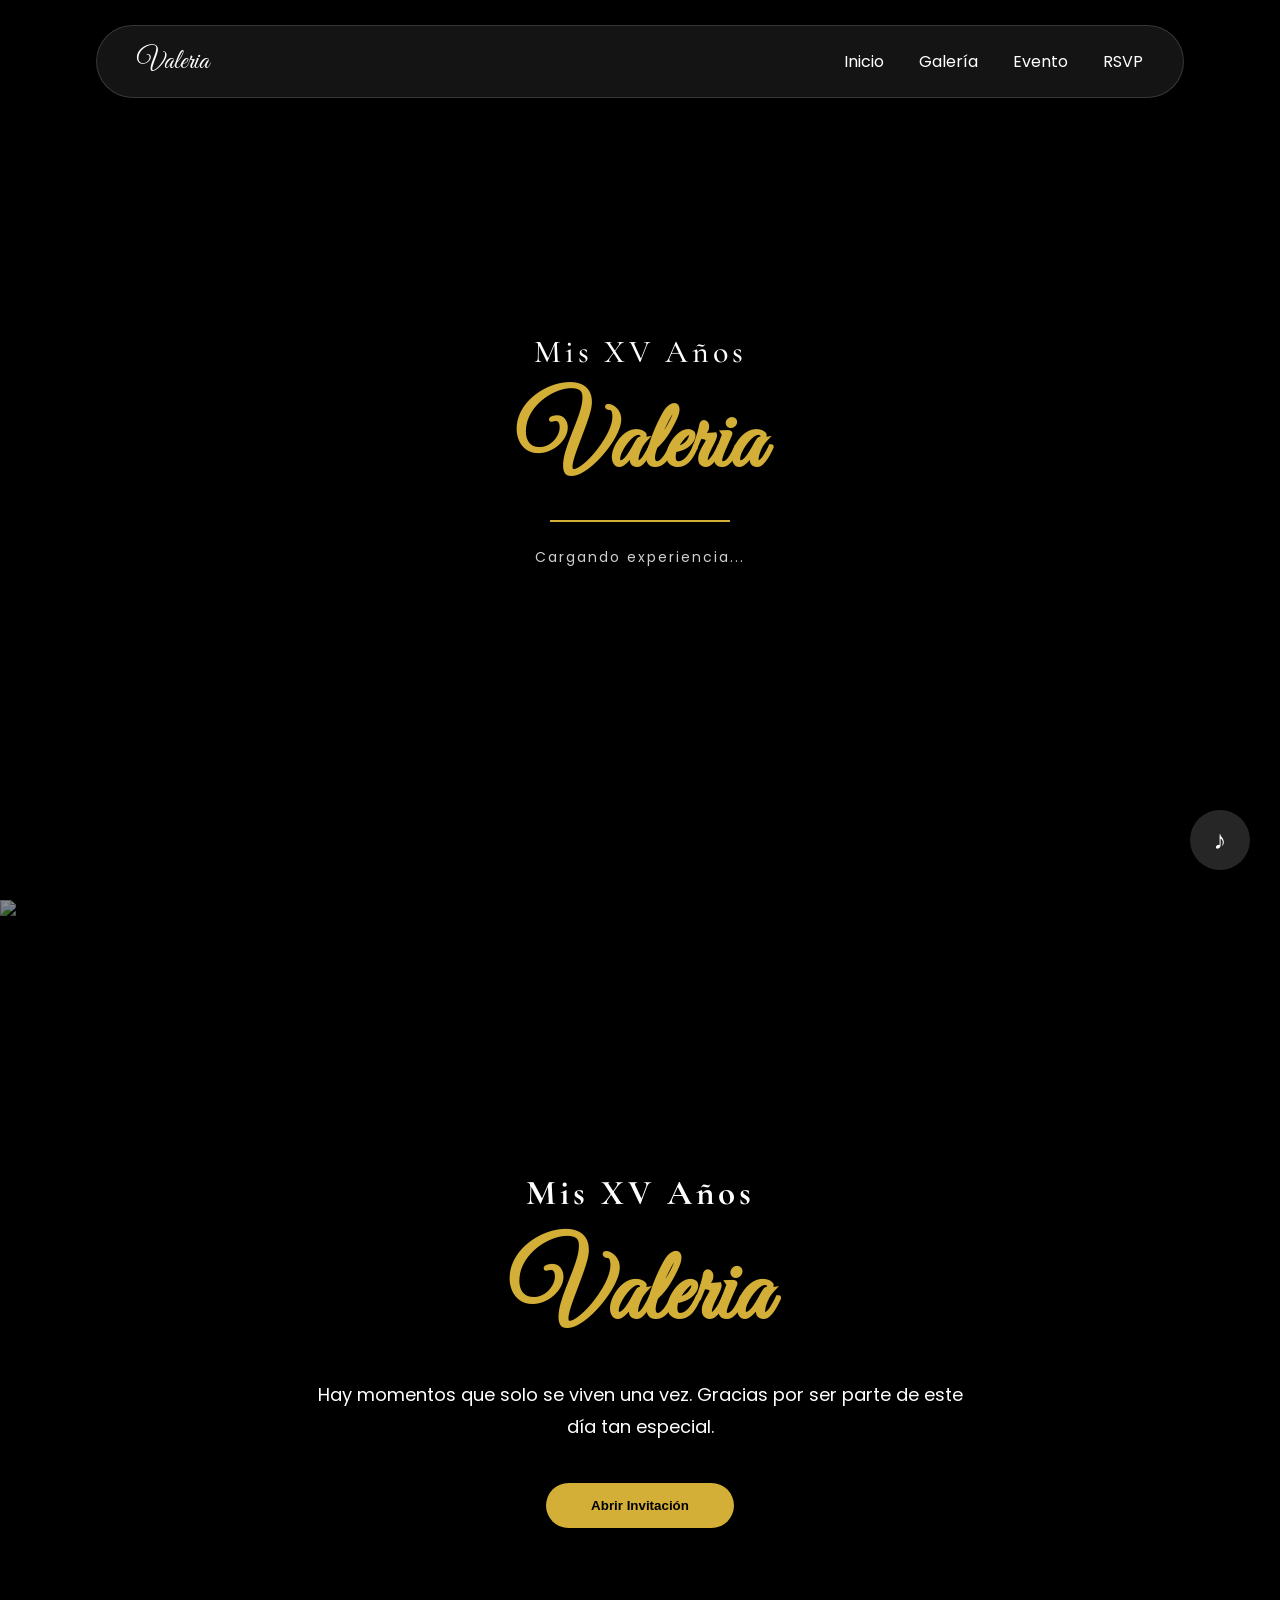
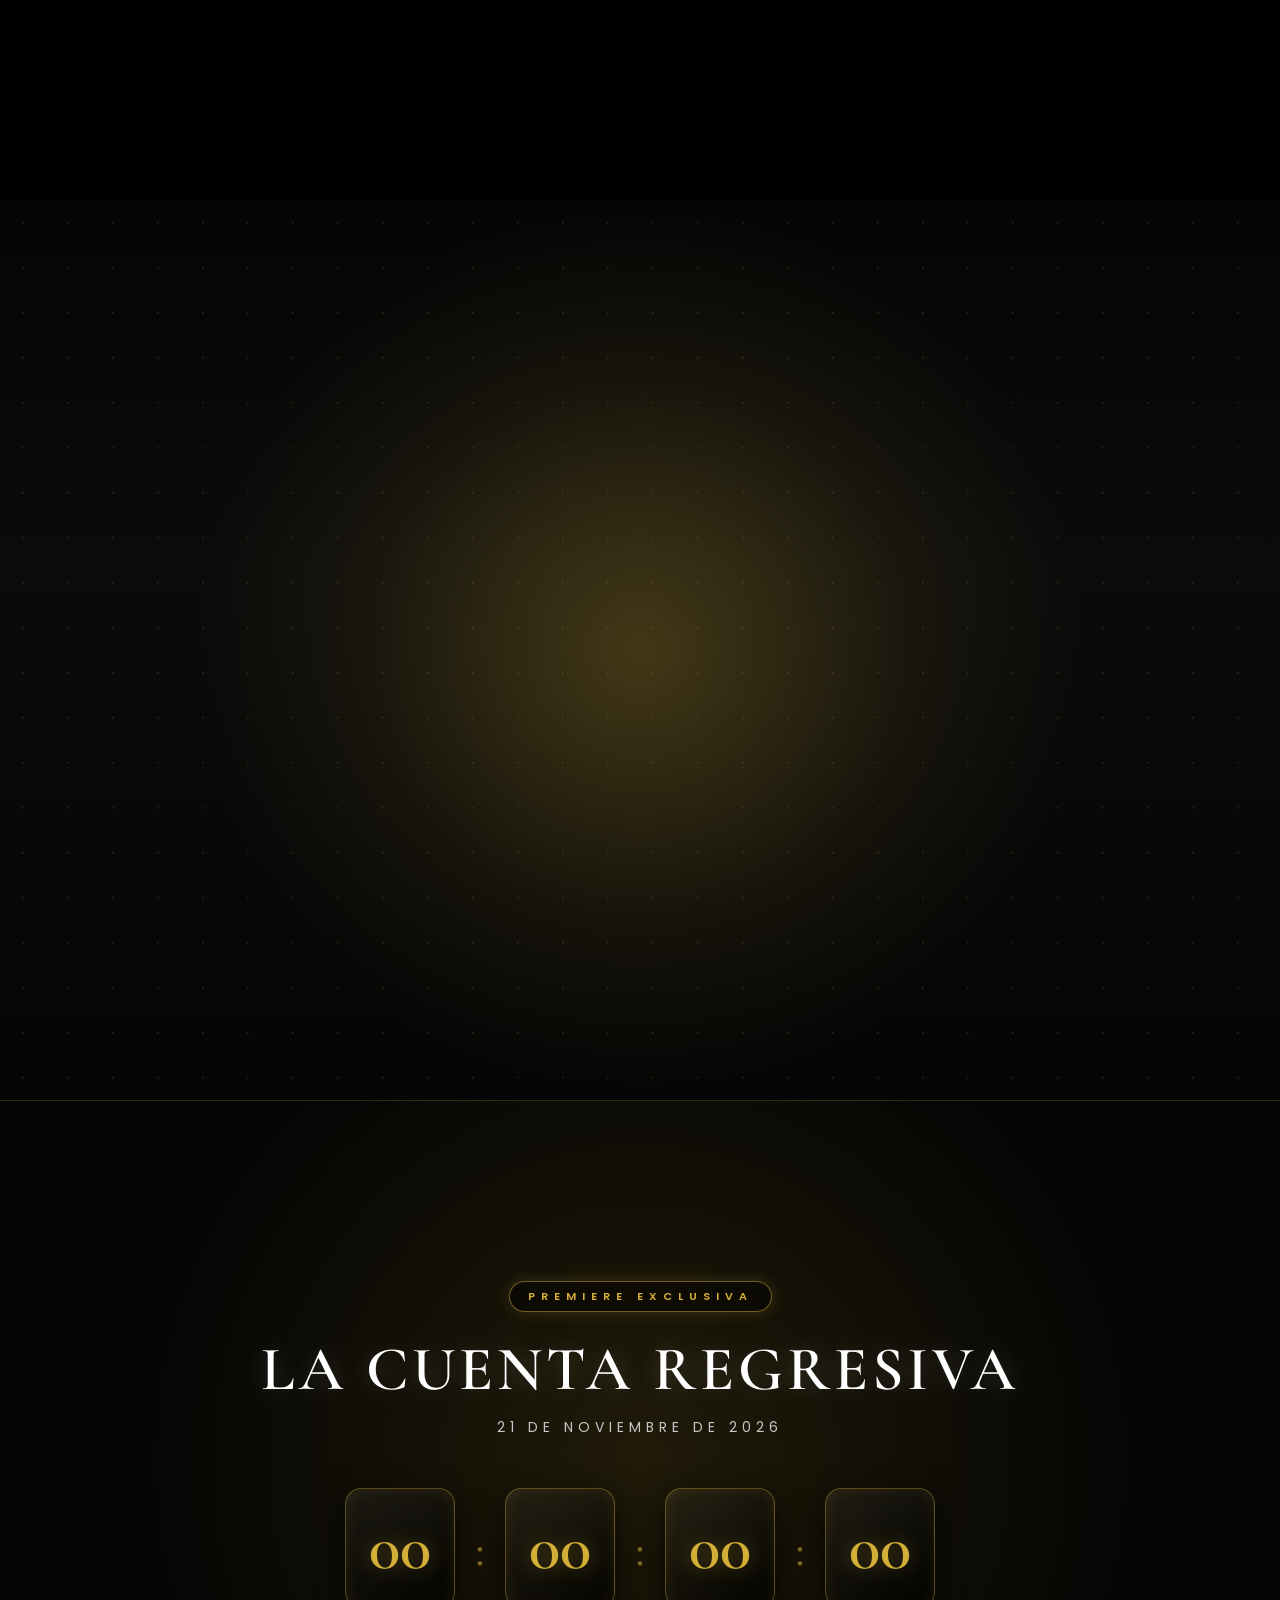
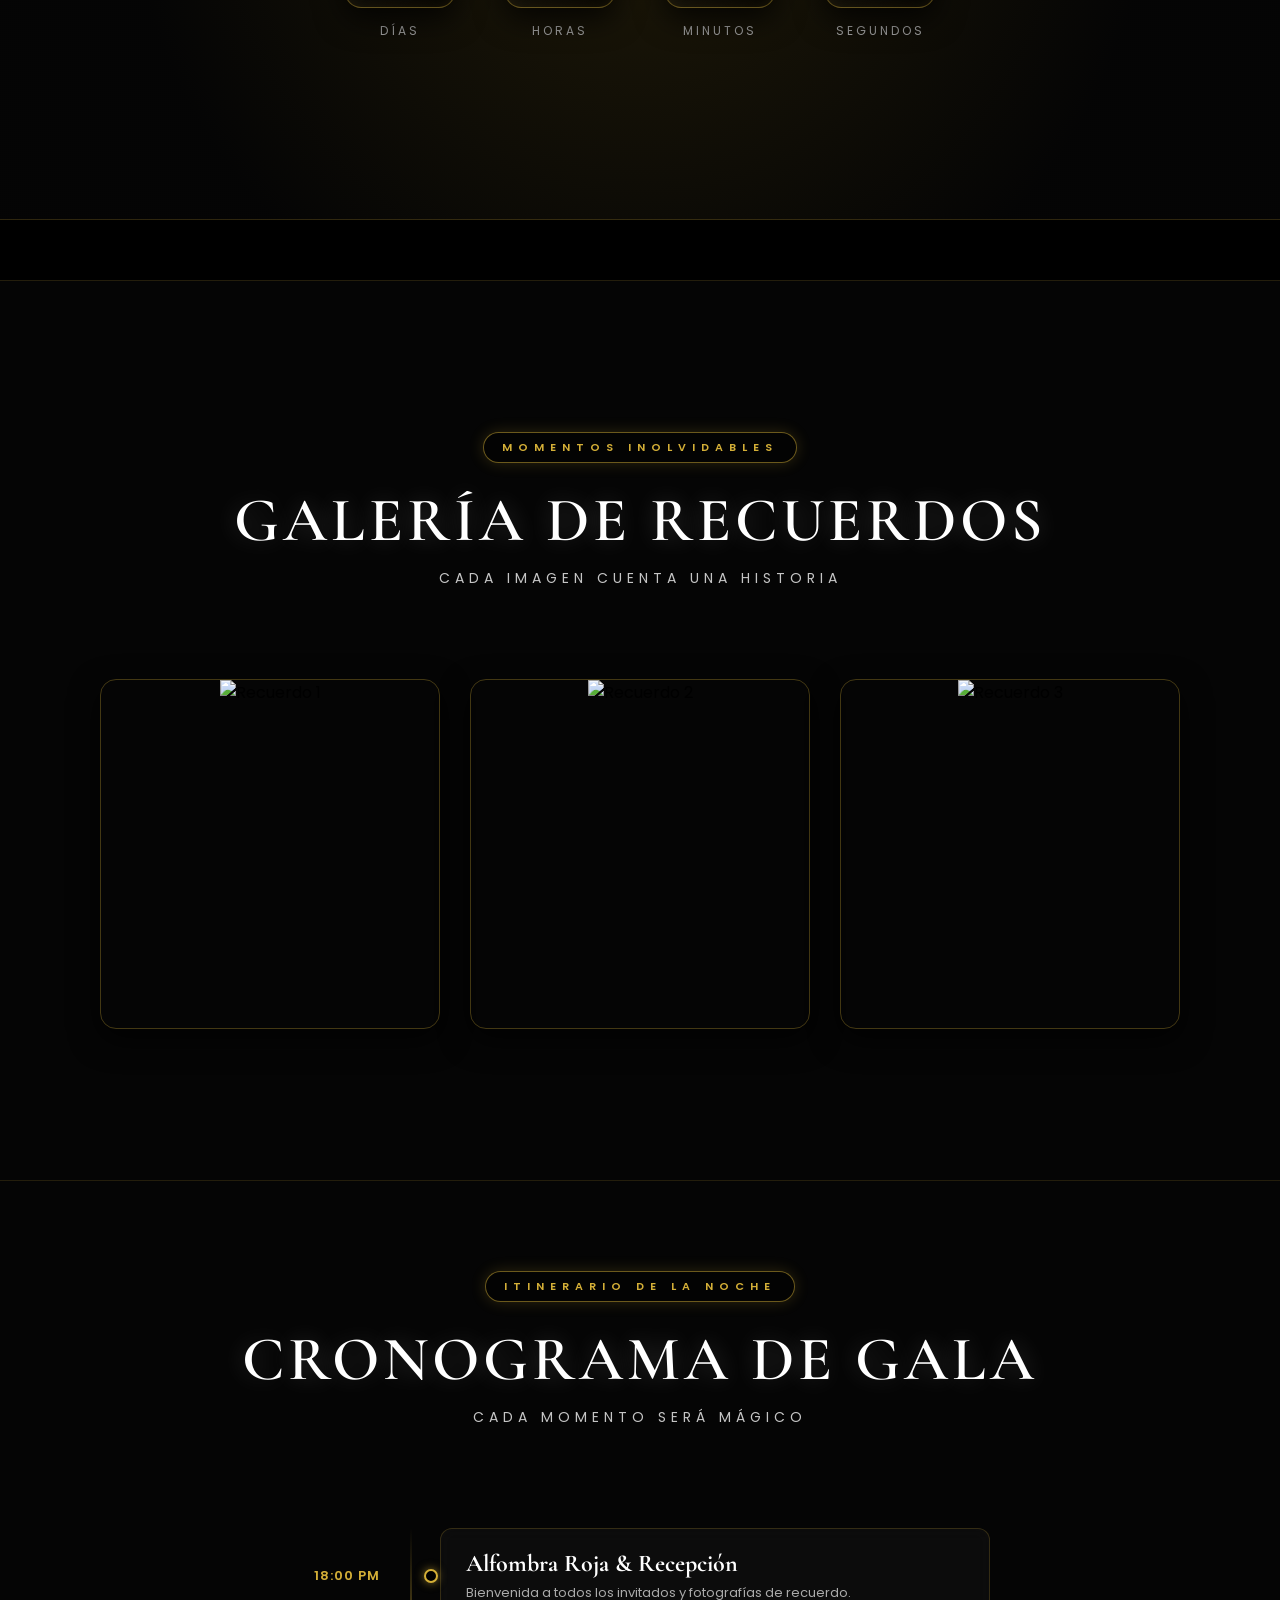
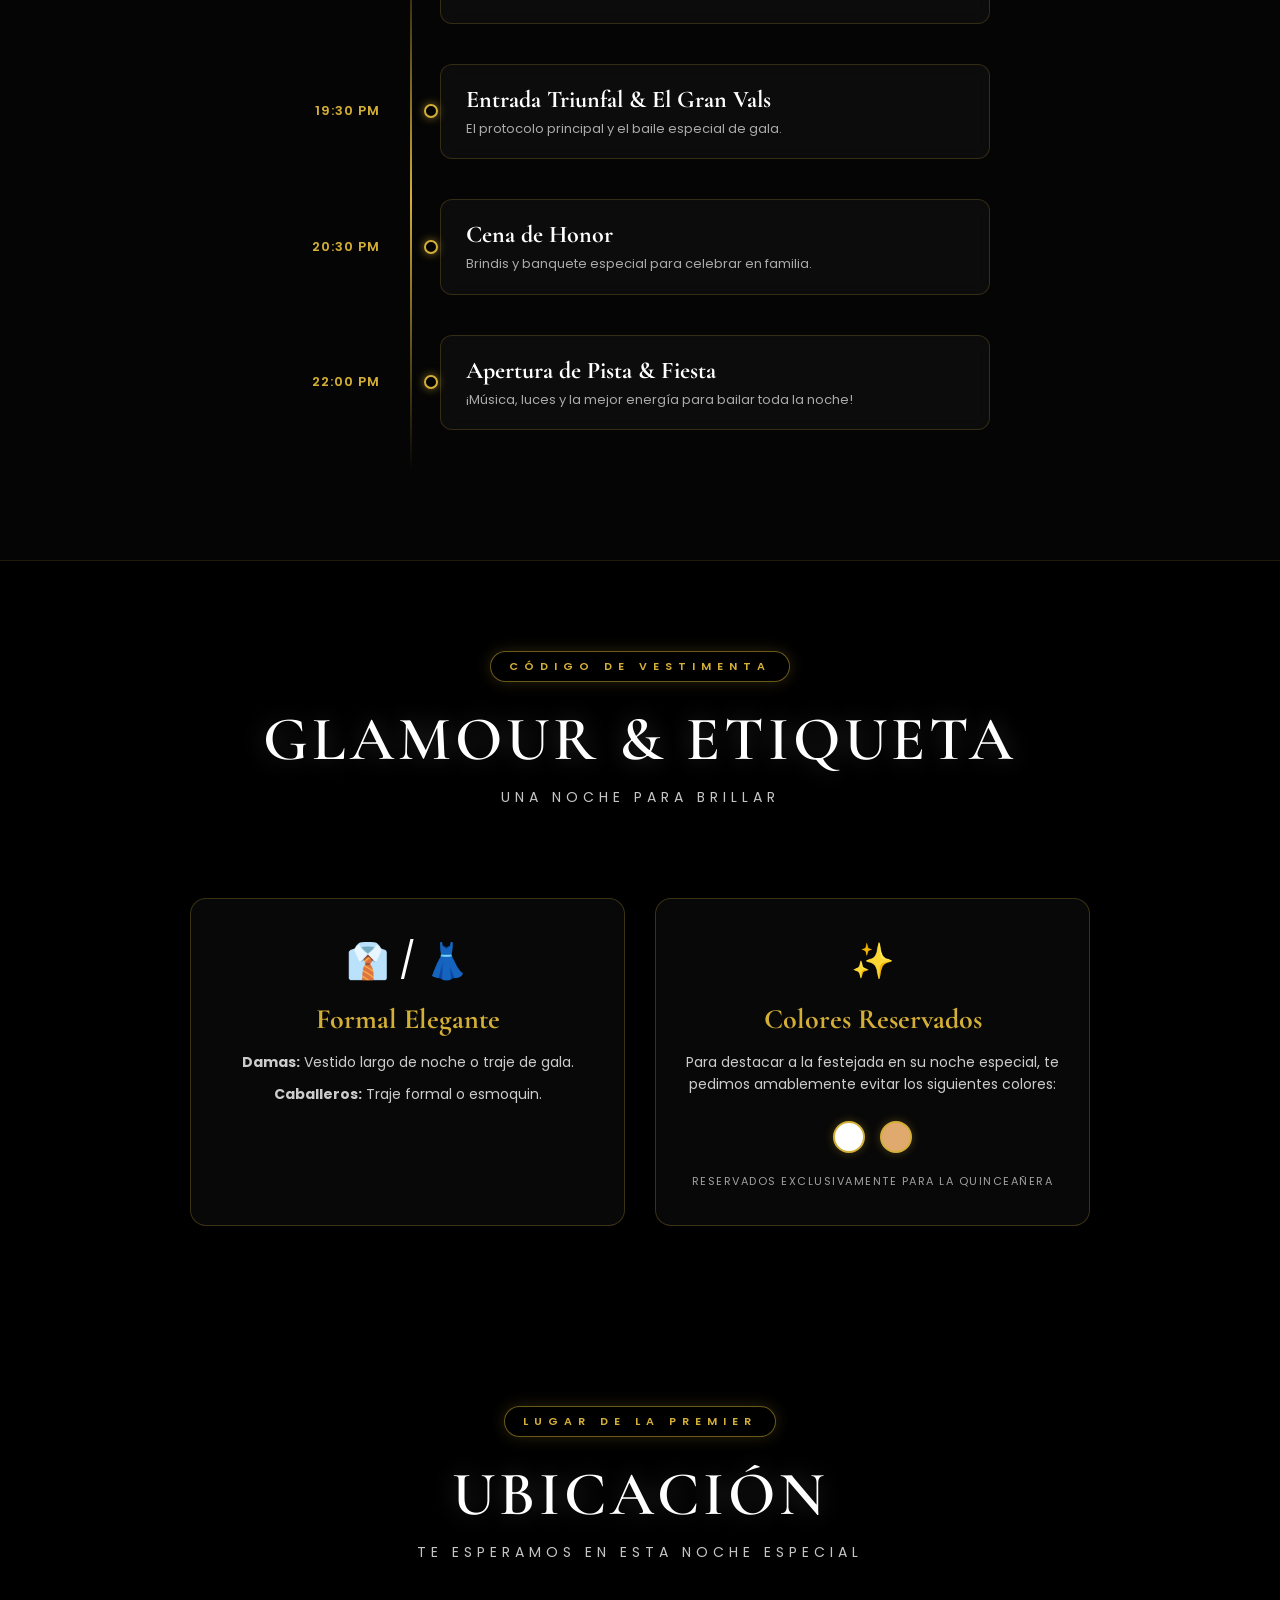
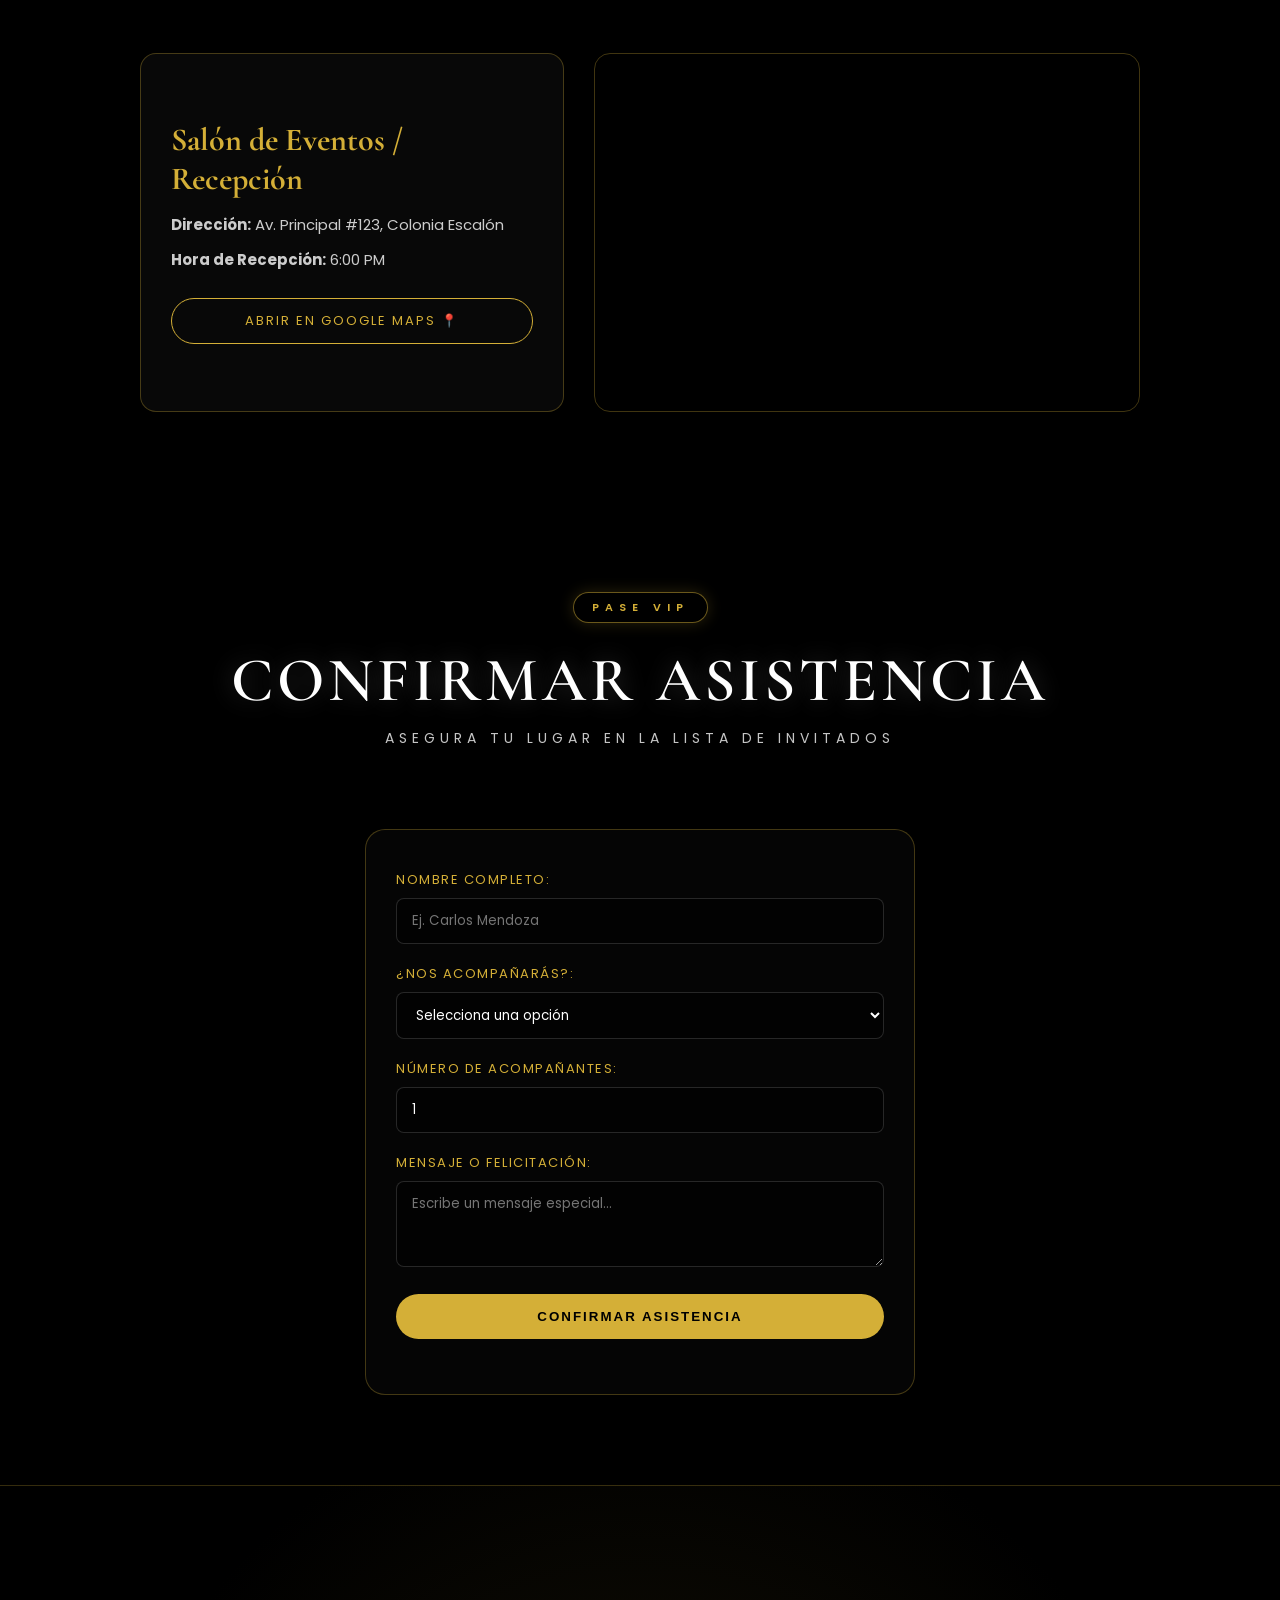
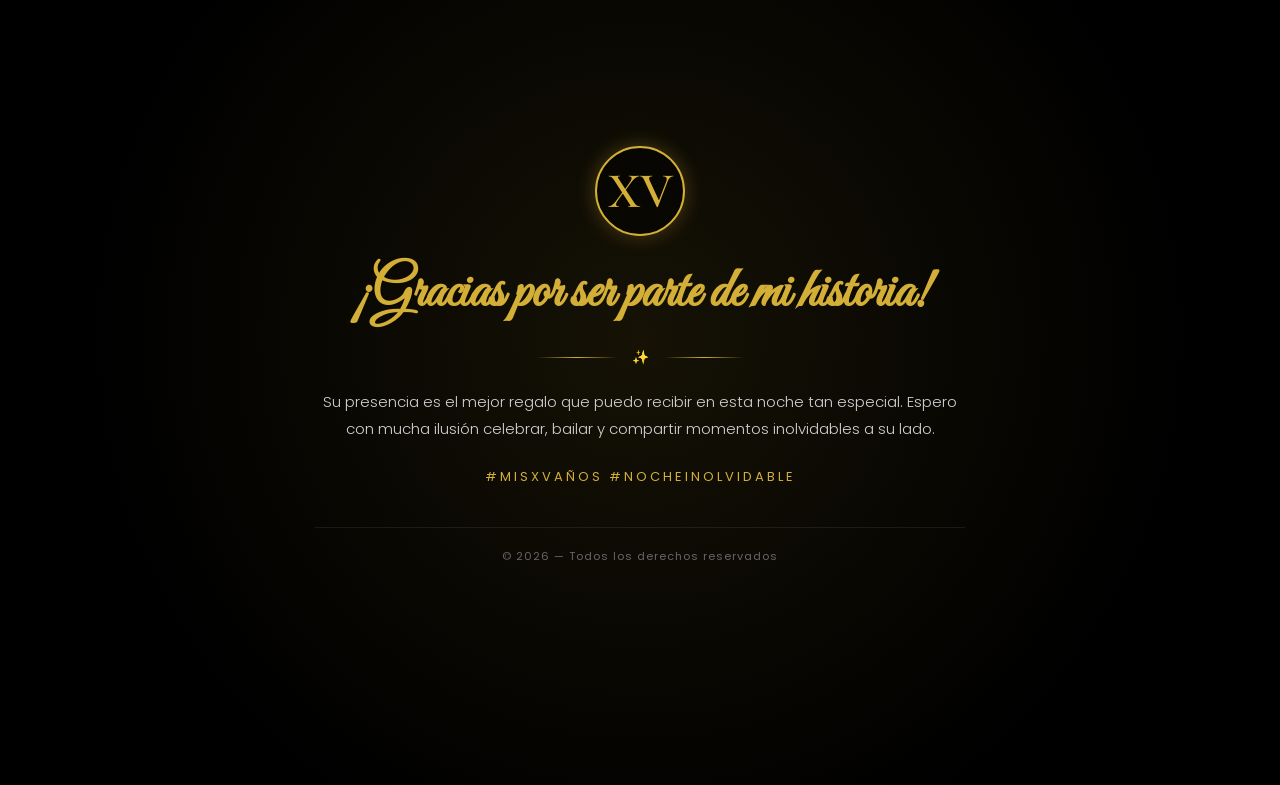
==== index.html @ 85c9f65e "Update index.html" ====
<!DOCTYPE html>
<html lang="es">

<head>
    <link href="https://fonts.googleapis.com/css2?family=Cormorant+Garamond:wght@400;600;700&family=Great+Vibes&family=Poppins:wght@300;400;500;600&display=swap" rel="stylesheet">
    <link rel="preconnect" href="https://fonts.googleapis.com">
<link rel="preconnect" href="https://fonts.gstatic.com" crossorigin>
<link href="https://fonts.googleapis.com/css2?family=Cormorant+Garamond:wght@500;600&family=Great+Vibes&family=Poppins:wght@300;400;600&display=swap" rel="stylesheet">
    <link href="https://unpkg.com/aos@2.3.4/dist/aos.css" rel="stylesheet">
    <meta charset="UTF-8">
    <meta name="viewport" content="width=device-width, initial-scale=1.0">

    <title>Invitación Digital</title>

    <!-- Hojas de Estilo (CSS en la raíz) -->
    <link rel="stylesheet" href="responsive.css">
    <link rel="stylesheet" href="style.css">
    <link rel="stylesheet" href="animations.css">

    <!-- Scripts JS (JS en la raíz) -->
    <script defer src="components.js"></script>
    <script defer src="apps.js"></script>
    <script defer src="countdown.js"></script>
</head>

<body>
<div id="loader"></div>

<div id="navbar"></div>

<div id="hero"></div>

<div id="welcome"></div>

<div id="countdown"></div>

<div id="story"></div>

<div id="gallery"></div>

<div id="timeline"></div>

<div id="dresscode"></div>

<div id="location"></div>

<div id="rsvp"></div>

<div id="footer"></div>
</body>

<script defer src="js/components.js"></script>
<script defer src="js/apps.js"></script>
<script defer src="js/countdown.js"></script>

<script src="https://unpkg.com/aos@2.3.4/dist/aos.js"></script>

<script>
    AOS.init({
        duration: 1200,
        once: true
    });
</script>
</html>
---- style.css ----
*{
    margin:0;
    padding:0;
    box-sizing:border-box;
}

html{
    scroll-behavior:smooth;
}

body{
    font-family:'Poppins', sans-serif;
    overflow-x:hidden;
    background:#000;
}

/* ====================================
            LOADER SCREEN
==================================== */
.loader-screen{
    width:100%;
    height:100vh;
    display:flex;
    justify-content:center;
    align-items:center;
    background:#000;
    color:white;
}

.loader-content{
    text-align:center;
}

.loader-content h3{
    font-family:'Cormorant Garamond', serif;
    font-size:32px;
    letter-spacing:4px;
    font-weight:500;
}

.loader-content h1{
    font-family:'Great Vibes', cursive;
    font-size:95px;
    color:#D4AF37;
    margin:15px 0;
}

.loader-content p{
    font-family:'Poppins', sans-serif;
    color:#cfcfcf;
    margin-top:25px;
    letter-spacing:2px;
    font-size:14px;
}

.loader-line{
    width:180px;
    height:2px;
    background:#D4AF37;
    margin:auto;
    animation:grow 2s infinite;
}

/* ====================================
            HERO SECTION
==================================== */
.hero{
    position:relative;
    width:100%;
    height:100vh;
    display:flex;
    justify-content:center;
    align-items:center;
    overflow:hidden;
}

.hero-image{
    position:absolute;
    width:100%;
    height:100%;
    object-fit:cover;
}

.hero-overlay{
    position:absolute;
    width:100%;
    height:100%;
    background:rgba(0,0,0,.45);
    z-index:1;
}

.hero-content{
    position:relative;
    z-index:2;
    text-align:center;
    color:white;
    max-width:700px;
    padding:20px;
}

.hero-content h3{
    font-family:'Cormorant Garamond', serif;
    font-size:35px;
    letter-spacing:4px;
}

.hero-content h1{
    font-family:'Great Vibes', cursive;
    font-size:100px;
    color:#D4AF37;
    margin:20px 0;
}

.hero-content p{
    font-family:'Poppins', sans-serif;
    font-size:18px;
    line-height:1.8;
}

.hero-content button{
    margin-top:40px;
    padding:15px 45px;
    border:none;
    border-radius:50px;
    background:#D4AF37;
    color:black;
    font-weight:600;
    cursor:pointer;
    transition:.3s;
}

.hero-content button:hover{
    transform:translateY(-5px);
}

/* ====================================
            NAVBAR
==================================== */
.navbar{
    position:fixed;
    top:25px;
    left:50%;
    transform:translateX(-50%);
    width:85%;
    padding:18px 40px;
    display:flex;
    justify-content:space-between;
    align-items:center;
    border-radius:60px;
    backdrop-filter:blur(18px);
    background:rgba(255,255,255,.08);
    border:1px solid rgba(255,255,255,.15);
    z-index:999;
}

.logo{
    color:white;
    font-size:28px;
    font-family:'Great Vibes', cursive;
}

.navbar ul{
    display:flex;
    gap:35px;
    list-style:none;
}

.navbar a{
    color:white;
    text-decoration:none;
    font-family:'Poppins';
    transition:.3s;
}

.navbar a:hover{
    color:#D4AF37;
}

/* ====================================
            CINEMATIC STORY
==================================== */
.story-scene{
    position:relative;
    height:100vh;
    overflow:hidden;
    display:flex;
    justify-content:center;
    align-items:center;
    background:
        radial-gradient(circle at center, rgba(212,175,55,.12), transparent 35%),
        linear-gradient(180deg, #050505 0%, #0b0b0b 40%, #050505 100%);
}

.story-scene::before{
    content:"";
    position:absolute;
    width:900px;
    height:900px;
    border-radius:50%;
    background:radial-gradient(circle, rgba(212,175,55,.18), transparent 70%);
    animation:lightMove 8s ease-in-out infinite;
}

.story-scene::after{
    content:"";
    position:absolute;
    inset:0;
    background-image: radial-gradient(#d4af37 1px,transparent 1px);
    background-size:45px 45px;
    opacity:.15;
    animation:particles 35s linear infinite;
}

.story-container{
    position:relative;
    z-index:5;
    text-align:center;
    width:90%;
}

.story-line{
    position:absolute;
    width:100%;
    left:50%;
    top:50%;
    transform:translate(-50%,-50%) scale(.8);
    opacity:0;
    color:white;
    font-family:'Cormorant Garamond',serif;
    font-size:72px;
    font-weight:600;
    letter-spacing:2px;
    text-shadow: 0 0 20px rgba(212,175,55,.3), 0 0 60px rgba(212,175,55,.2);
    transition:1.4s;
}

.story-line.active{
    opacity:1;
    transform:translate(-50%,-50%) scale(1);
}

.story-line.hide{
    opacity:0;
    transform:translate(-50%,-80%) scale(1.15);
}

/* ====================================
      CINEMATIC COUNTDOWN SECTION
==================================== */
.countdown-cinematic {
    position: relative;
    min-height: 80vh;
    display: flex;
    flex-direction: column;
    justify-content: center;
    align-items: center;
    background: radial-gradient(circle at center, rgba(212, 175, 55, 0.15) 0%, rgba(5, 5, 5, 0.95) 70%), #000;
    padding: 80px 20px;
    text-align: center;
    overflow: hidden;
    border-top: 1px solid rgba(212, 175, 55, 0.2);
    border-bottom: 1px solid rgba(212, 175, 55, 0.2);
}

.cinematic-badge {
    font-family: 'Poppins', sans-serif;
    font-size: 11px;
    font-weight: 600;
    letter-spacing: 6px;
    text-transform: uppercase;
    color: #D4AF37;
    border: 1px solid rgba(212, 175, 55, 0.5);
    padding: 6px 18px;
    border-radius: 50px;
    margin-bottom: 20px;
    background: rgba(0, 0, 0, 0.4);
    box-shadow: 0 0 15px rgba(212, 175, 55, 0.2);
}

.cinematic-title {
    font-family: 'Cormorant Garamond', serif;
    font-size: 62px;
    font-weight: 600;
    letter-spacing: 4px;
    color: #ffffff;
    text-transform: uppercase;
    margin: 0;
    text-shadow: 0 0 25px rgba(255, 255, 255, 0.2);
}

.cinematic-subtitle {
    font-family: 'Poppins', sans-serif;
    font-size: 14px;
    letter-spacing: 5px;
    color: #c5c5c5;
    margin-top: 10px;
    margin-bottom: 50px;
    text-transform: uppercase;
}

.timer-cinematic {
    display: flex;
    align-items: center;
    justify-content: center;
    gap: 20px;
    flex-wrap: wrap;
}

.time-block {
    display: flex;
    flex-direction: column;
    align-items: center;
}

.number-wrapper {
    background: linear-gradient(145deg, rgba(255, 255, 255, 0.05), rgba(0, 0, 0, 0.8));
    border: 1px solid rgba(212, 175, 55, 0.4);
    border-radius: 16px;
    width: 110px;
    height: 120px;
    display: flex;
    justify-content: center;
    align-items: center;
    box-shadow: 0 10px 30px rgba(0, 0, 0, 0.8), inset 0 0 15px rgba(212, 175, 55, 0.1);
    backdrop-filter: blur(10px);
    transition: transform 0.4s ease, border-color 0.4s ease;
}

.number-wrapper:hover {
    transform: translateY(-8px) scale(1.03);
    border-color: #D4AF37;
    box-shadow: 0 15px 35px rgba(212, 175, 55, 0.25);
}

.number-wrapper span {
    font-family: 'Cormorant Garamond', serif;
    font-size: 65px;
    font-weight: 600;
    color: #D4AF37;
    text-shadow: 0 0 20px rgba(212, 175, 55, 0.4);
}

.label {
    font-family: 'Poppins', sans-serif;
    font-size: 12px;
    letter-spacing: 3px;
    text-transform: uppercase;
    color: #a0a0a0;
    margin-top: 14px;
}

.time-separator {
    font-family: 'Cormorant Garamond', serif;
    font-size: 50px;
    color: #D4AF37;
    margin-bottom: 30px;
    opacity: 0.6;
}

/* ====================================
            GALERÍA Y OTROS
==================================== */
.gallery, .timeline, .dresscode, .location, .rsvp, footer{
    display:flex;
    justify-content:center;
    align-items:center;
    flex-direction:column;
    min-height:100vh;
    padding:80px;
    text-align:center;
}

.gallery .photos{
    display:grid;
    grid-template-columns:repeat(2,250px);
    gap:20px;
    margin-top:40px;
}

.photos img{
    width:250px;
    height:250px;
    object-fit:cover;
    border-radius:20px;
    transition:.4s;
    cursor:pointer;
}

.photos img:hover{
    transform:scale(1.08);
}

.music-btn{
    position:fixed;
    right:30px;
    bottom:30px;
    width:60px;
    height:60px;
    border:none;
    border-radius:50%;
    background:rgba(255,255,255,.15);
    backdrop-filter:blur(12px);
    color:white;
    font-size:26px;
    cursor:pointer;
    z-index:9999;
    transition:.3s;
}

.music-btn:hover{
    transform:scale(1.1);
    background:#D4AF37;
    color:#000;
}

footer{
    background:#111;
    color:white;
    font-size:20px;
}

/* Responsivo */
@media (max-width: 768px) {
    .cinematic-title { font-size: 40px; }
    .timer-cinematic { gap: 10px; }
    .number-wrapper { width: 75px; height: 85px; }
    .number-wrapper span { font-size: 42px; }
    .time-separator { display: none; }
    .label { font-size: 10px; letter-spacing: 1.5px; }
}
/*====================================
      CINEMATIC GALLERY SECTION
====================================*/

.gallery-cinematic {
    position: relative;
    min-height: 100vh;
    display: flex;
    flex-direction: column;
    justify-content: center;
    align-items: center;
    background: #050505;
    padding: 100px 20px;
    text-align: center;
    border-top: 1px solid rgba(212, 175, 55, 0.15);
}

.gallery-grid {
    display: grid;
    grid-template-columns: repeat(auto-fit, minmax(260px, 1fr));
    gap: 30px;
    max-width: 1100px;
    width: 100%;
    margin-top: 40px;
    padding: 0 10px;
}

.gallery-card {
    position: relative;
    border-radius: 16px;
    overflow: hidden;
    height: 350px;
    border: 1px solid rgba(212, 175, 55, 0.3);
    box-shadow: 0 10px 30px rgba(0, 0, 0, 0.8);
    cursor: pointer;
    transition: transform 0.4s cubic-bezier(0.165, 0.84, 0.44, 1), border-color 0.4s ease, box-shadow 0.4s ease;
}

.gallery-card img {
    width: 100%;
    height: 100%;
    object-fit: cover;
    transition: transform 0.6s ease;
}

/* Oscurecimiento con texto elegante al pasar el mouse */
.gallery-overlay {
    position: absolute;
    inset: 0;
    background: linear-gradient(180deg, rgba(0,0,0,0.1) 0%, rgba(0,0,0,0.85) 100%);
    display: flex;
    justify-content: center;
    align-items: flex-end;
    padding-bottom: 25px;
    opacity: 0;
    transition: opacity 0.4s ease;
}

.gallery-overlay span {
    font-family: 'Poppins', sans-serif;
    font-size: 12px;
    letter-spacing: 3px;
    text-transform: uppercase;
    color: #D4AF37;
    border: 1px solid #D4AF37;
    padding: 8px 18px;
    border-radius: 30px;
    background: rgba(0, 0, 0, 0.6);
    backdrop-filter: blur(5px);
}

/* Efectos HOVER */
.gallery-card:hover {
    transform: translateY(-10px);
    border-color: #D4AF37;
    box-shadow: 0 15px 35px rgba(212, 175, 55, 0.25);
}

.gallery-card:hover img {
    transform: scale(1.1);
}

.gallery-card:hover .gallery-overlay {
    opacity: 1;
}

/* Modal Lightbox (Ver en pantalla completa) */
.lightbox {
    display: none;
    position: fixed;
    z-index: 10000;
    inset: 0;
    background: rgba(0, 0, 0, 0.92);
    backdrop-filter: blur(15px);
    justify-content: center;
    align-items: center;
}

.lightbox-content {
    max-width: 90%;
    max-height: 85vh;
    border-radius: 12px;
    border: 1px solid rgba(212, 175, 55, 0.5);
    box-shadow: 0 0 30px rgba(212, 175, 55, 0.3);
    animation: fadeIn 0.4s ease;
}

.lightbox-close {
    position: absolute;
    top: 25px;
    right: 35px;
    color: #D4AF37;
    font-size: 45px;
    font-weight: bold;
    cursor: pointer;
    transition: transform 0.3s ease;
}

.lightbox-close:hover {
    transform: scale(1.2);
}

/* Adaptación para pantallas de celular */
@media (max-width: 600px) {
    .gallery-grid {
        grid-template-columns: repeat(2, 1fr);
        gap: 15px;
    }
    .gallery-card {
        height: 220px;
    }
    .gallery-overlay span {
        font-size: 9px;
        letter-spacing: 1.5px;
        padding: 5px 10px;
    }
}
/*====================================
    LOCATION & RSVP CINEMATIC STYLES
====================================*/

.location-cinematic, .rsvp-cinematic {
    padding: 90px 20px;
    background: #000;
    color: white;
    text-align: center;
    display: flex;
    flex-direction: column;
    align-items: center;
}

.location-container {
    display: flex;
    gap: 30px;
    max-width: 1000px;
    width: 100%;
    margin-top: 40px;
    flex-wrap: wrap;
}

.location-info {
    flex: 1;
    min-width: 280px;
    background: rgba(255, 255, 255, 0.03);
    border: 1px solid rgba(212, 175, 55, 0.3);
    border-radius: 16px;
    padding: 30px;
    display: flex;
    flex-direction: column;
    justify-content: center;
    text-align: left;
}

.location-info h3 {
    font-family: 'Cormorant Garamond', serif;
    font-size: 32px;
    color: #D4AF37;
    margin-bottom: 15px;
}

.location-info p {
    font-size: 15px;
    margin-bottom: 12px;
    color: #ccc;
}

.map-btn {
    display: inline-block;
    margin-top: 15px;
    padding: 12px 24px;
    background: transparent;
    border: 1px solid #D4AF37;
    color: #D4AF37;
    text-decoration: none;
    border-radius: 30px;
    font-size: 13px;
    letter-spacing: 2px;
    text-transform: uppercase;
    text-align: center;
    transition: 0.3s;
}

.map-btn:hover {
    background: #D4AF37;
    color: #000;
}

.map-wrapper {
    flex: 1.5;
    min-width: 280px;
    border-radius: 16px;
    border: 1px solid rgba(212, 175, 55, 0.3);
    overflow: hidden;
}

/* Formulario RSVP */
.rsvp-form {
    max-width: 550px;
    width: 100%;
    background: rgba(255, 255, 255, 0.02);
    border: 1px solid rgba(212, 175, 55, 0.3);
    padding: 40px 30px;
    border-radius: 20px;
    margin-top: 30px;
    text-align: left;
    backdrop-filter: blur(10px);
}

.input-group {
    margin-bottom: 20px;
}

.input-group label {
    display: block;
    font-size: 13px;
    letter-spacing: 1.5px;
    text-transform: uppercase;
    color: #D4AF37;
    margin-bottom: 8px;
}

.input-group input, .input-group select, .input-group textarea {
    width: 100%;
    padding: 12px 15px;
    background: rgba(0, 0, 0, 0.6);
    border: 1px solid rgba(255, 255, 255, 0.15);
    border-radius: 8px;
    color: white;
    font-family: 'Poppins', sans-serif;
    outline: none;
    transition: 0.3s;
}

.input-group input:focus, .input-group select:focus, .input-group textarea:focus {
    border-color: #D4AF37;
}

.rsvp-btn {
    width: 100%;
    padding: 15px;
    background: #D4AF37;
    color: black;
    border: none;
    border-radius: 30px;
    font-weight: 600;
    letter-spacing: 2px;
    text-transform: uppercase;
    cursor: pointer;
    transition: 0.3s;
}

.rsvp-btn:hover {
    transform: translateY(-3px);
    box-shadow: 0 5px 20px rgba(212, 175, 55, 0.4);
}

.rsvp-status {
    margin-top: 15px;
    text-align: center;
    font-size: 14px;
}
/*====================================
      CINEMATIC FOOTER SECTION
====================================*/

.footer-cinematic {
    position: relative;
    background: radial-gradient(circle at center, rgba(212, 175, 55, 0.1) 0%, #000 70%), #000;
    padding: 80px 20px 40px 20px;
    color: white;
    text-align: center;
    border-top: 1px solid rgba(212, 175, 55, 0.25);
    display: flex;
    flex-direction: column;
    align-items: center;
    justify-content: center;
    overflow: hidden;
}

.footer-content {
    position: relative;
    z-index: 2;
    max-width: 650px;
    width: 100%;
}

.footer-monogram {
    font-family: 'Cormorant Garamond', serif;
    font-size: 50px;
    font-weight: 600;
    color: #D4AF37;
    border: 2px solid #D4AF37;
    width: 90px;
    height: 90px;
    border-radius: 50%;
    display: flex;
    align-items: center;
    justify-content: center;
    margin: 0 auto 25px auto;
    box-shadow: 0 0 20px rgba(212, 175, 55, 0.3);
    background: rgba(0, 0, 0, 0.5);
}

.footer-title {
    font-family: 'Great Vibes', cursive;
    font-size: 55px;
    color: #D4AF37;
    margin-bottom: 15px;
    line-height: 1.2;
}

.footer-divider {
    display: flex;
    align-items: center;
    justify-content: center;
    gap: 15px;
    margin: 20px 0;
}

.footer-divider::before, .footer-divider::after {
    content: "";
    width: 80px;
    height: 1px;
    background: linear-gradient(90deg, transparent, #D4AF37, transparent);
}

.footer-divider span {
    color: #D4AF37;
    font-size: 14px;
}

.footer-message {
    font-family: 'Poppins', sans-serif;
    font-size: 15px;
    line-height: 1.8;
    color: #d0d0d0;
    margin-bottom: 25px;
    font-weight: 300;
}

.footer-hashtag {
    font-family: 'Poppins', sans-serif;
    font-size: 13px;
    letter-spacing: 3px;
    color: #D4AF37;
    text-transform: uppercase;
    margin-bottom: 40px;
}

.footer-bottom {
    border-top: 1px solid rgba(255, 255, 255, 0.08);
    padding-top: 20px;
    font-size: 11px;
    color: #666;
    letter-spacing: 1px;
}

/* Ajuste de márgenes globales para quitar huecos negros */
section, footer {
    margin: 0 !important;
}
/*====================================
    CINEMATIC TIMELINE STYLES
====================================*/

.timeline-cinematic {
    padding: 90px 20px;
    background: #050505;
    color: white;
    text-align: center;
    display: flex;
    flex-direction: column;
    align-items: center;
    border-top: 1px solid rgba(212, 175, 55, 0.15);
}

.timeline-container {
    position: relative;
    max-width: 700px;
    width: 100%;
    margin-top: 50px;
    padding-left: 20px;
}

/* Línea dorada vertical */
.timeline-container::before {
    content: '';
    position: absolute;
    left: 120px;
    top: 0;
    bottom: 0;
    width: 2px;
    background: linear-gradient(180deg, transparent, #D4AF37, transparent);
}

.timeline-item {
    position: relative;
    display: flex;
    align-items: center;
    margin-bottom: 40px;
    text-align: left;
}

.timeline-time {
    width: 90px;
    font-family: 'Poppins', sans-serif;
    font-size: 13px;
    font-weight: 600;
    color: #D4AF37;
    letter-spacing: 1px;
    text-align: right;
    padding-right: 20px;
}

.timeline-dot {
    position: absolute;
    left: 114px;
    width: 14px;
    height: 14px;
    border-radius: 50%;
    background: #000;
    border: 2px solid #D4AF37;
    box-shadow: 0 0 10px rgba(212, 175, 55, 0.6);
    z-index: 2;
}

.timeline-content {
    margin-left: 40px;
    background: rgba(255, 255, 255, 0.03);
    border: 1px solid rgba(212, 175, 55, 0.2);
    border-radius: 12px;
    padding: 20px 25px;
    flex: 1;
    backdrop-filter: blur(8px);
    transition: 0.3s;
}

.timeline-content:hover {
    border-color: #D4AF37;
    transform: translateX(5px);
    box-shadow: 0 5px 20px rgba(212, 175, 55, 0.15);
}

.timeline-content h3 {
    font-family: 'Cormorant Garamond', serif;
    font-size: 24px;
    color: #fff;
    margin-bottom: 5px;
}

.timeline-content p {
    font-size: 13px;
    color: #aaa;
    line-height: 1.5;
}

/* Adaptación Celular */
@media (max-width: 600px) {
    .timeline-container::before { left: 20px; }
    .timeline-dot { left: 14px; }
    .timeline-item { flex-direction: column; align-items: flex-start; padding-left: 35px; }
    .timeline-time { width: auto; text-align: left; margin-bottom: 5px; padding-right: 0; }
    .timeline-content { margin-left: 0; width: 100%; }
}
/*====================================
    CINEMATIC DRESS CODE STYLES
====================================*/

.dresscode-cinematic {
    padding: 90px 20px;
    background: #000;
    color: white;
    text-align: center;
    display: flex;
    flex-direction: column;
    align-items: center;
    border-top: 1px solid rgba(212, 175, 55, 0.15);
}

.dresscode-container {
    display: flex;
    gap: 30px;
    max-width: 900px;
    width: 100%;
    margin-top: 40px;
    flex-wrap: wrap;
    justify-content: center;
}

.dresscode-card {
    flex: 1;
    min-width: 280px;
    background: rgba(255, 255, 255, 0.03);
    border: 1px solid rgba(212, 175, 55, 0.25);
    border-radius: 16px;
    padding: 35px 25px;
    backdrop-filter: blur(10px);
    transition: transform 0.3s ease, border-color 0.3s ease;
    display: flex;
    flex-direction: column;
    align-items: center;
}

.dresscode-card:hover {
    transform: translateY(-5px);
    border-color: #D4AF37;
    box-shadow: 0 10px 30px rgba(212, 175, 55, 0.15);
}

.dresscode-icon {
    font-size: 35px;
    margin-bottom: 15px;
}

.dresscode-card h3 {
    font-family: 'Cormorant Garamond', serif;
    font-size: 28px;
    color: #D4AF37;
    margin-bottom: 15px;
}

.dresscode-card p {
    font-size: 14px;
    color: #ccc;
    line-height: 1.6;
    margin-bottom: 10px;
}

/* Círculos de color reservados */
.color-palette {
    display: flex;
    gap: 15px;
    margin: 15px 0;
}

.color-circle {
    width: 32px;
    height: 32px;
    border-radius: 50%;
    border: 2px solid #D4AF37;
    box-shadow: 0 0 10px rgba(212, 175, 55, 0.3);
}

.reservado-blanco {
    background: #ffffff;
}

.reservado-rosa {
    background: #e0a96d; /* O el color exacto del vestido/temática */
}

.color-note {
    font-size: 11px;
    letter-spacing: 1.5px;
    text-transform: uppercase;
    color: #a0a0a0;
    margin-top: 5px;
}
---- animations.css ----
@keyframes grow{

    0%{

        width:0;
        opacity:0;

    }

    100%{

        width:180px;
        opacity:1;

    }

}

.loader-content{

    animation:fadeIn 1.3s ease;

}

@keyframes fadeIn{

    from{

        opacity:0;
        transform:translateY(20px);

    }

    to{

        opacity:1;
        transform:translateY(0);

    }

}
@keyframes lightMove{

    0%{

        transform:translate(-250px,-120px);

    }

    50%{

        transform:translate(220px,80px);

    }

    100%{

        transform:translate(-250px,-120px);

    }

}

@keyframes particles{

    from{

        transform:translateY(0);

    }

    to{

        transform:translateY(-300px);

    }

}
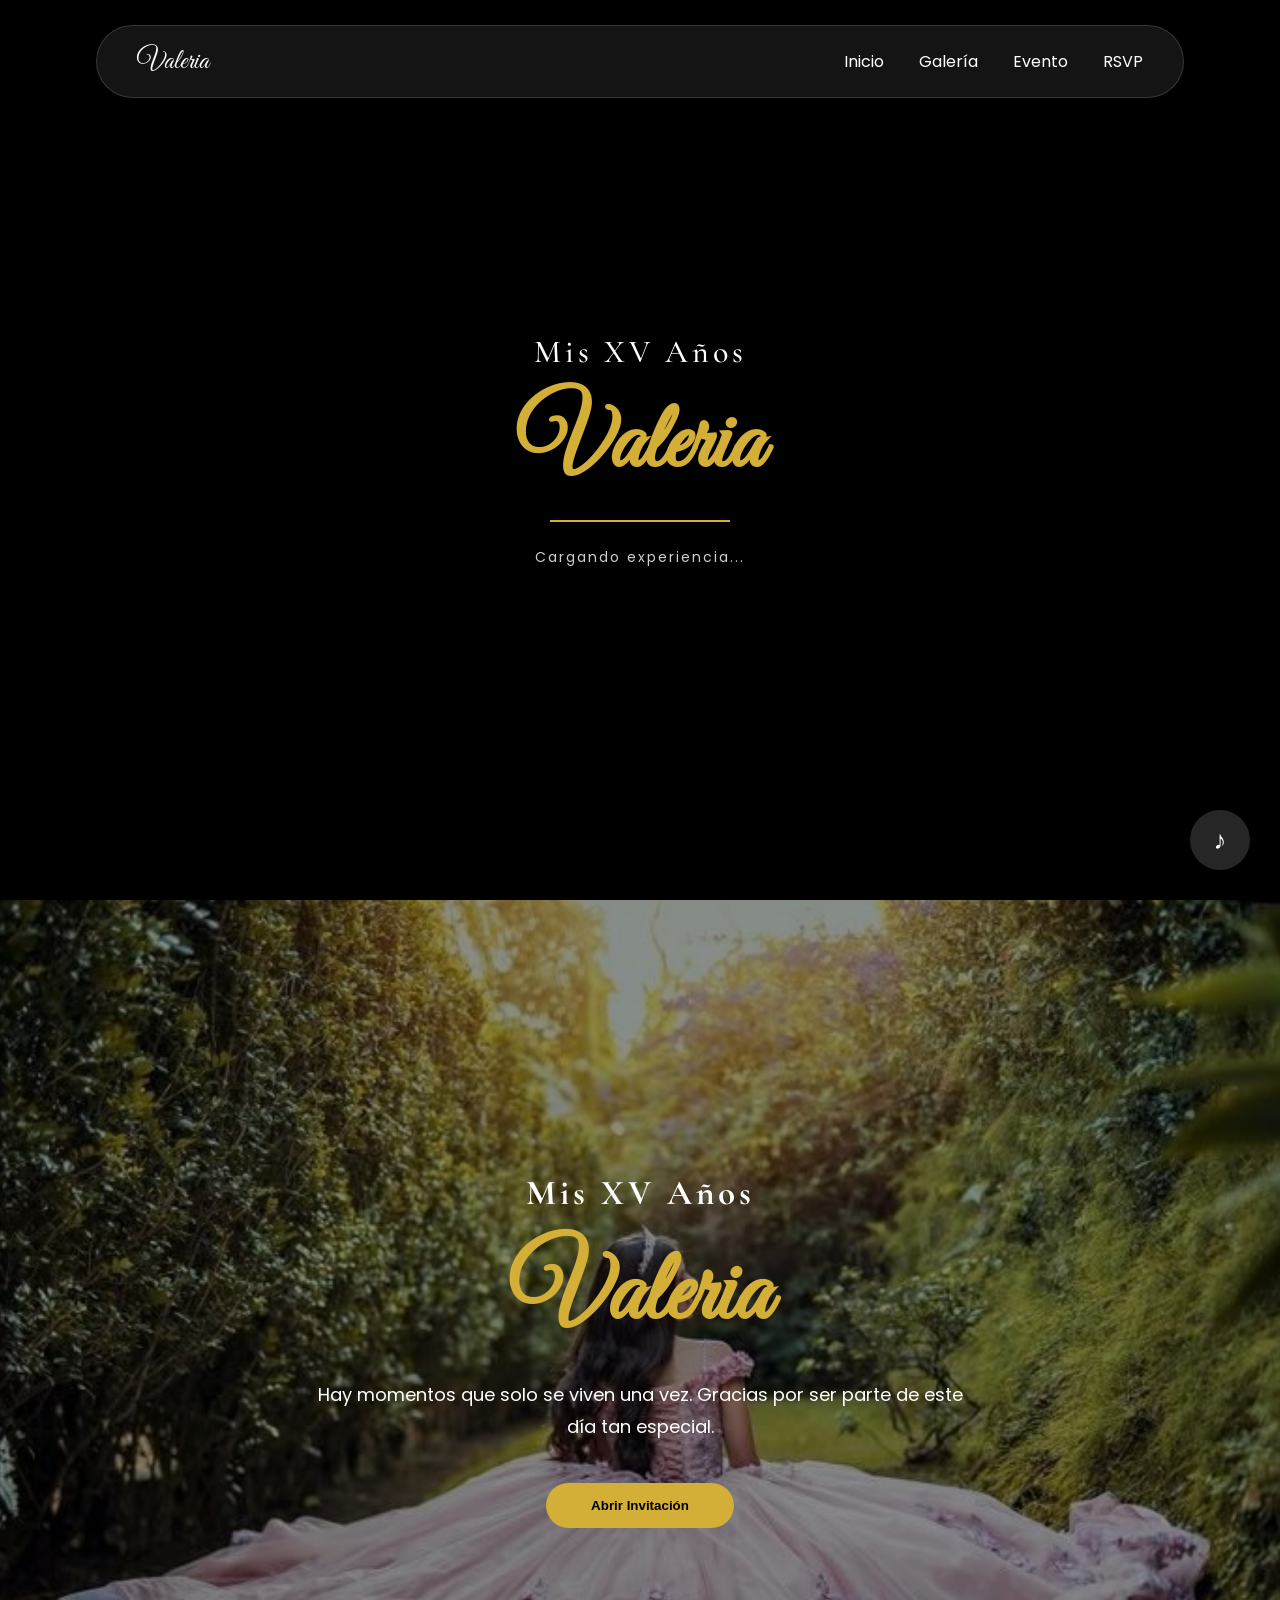
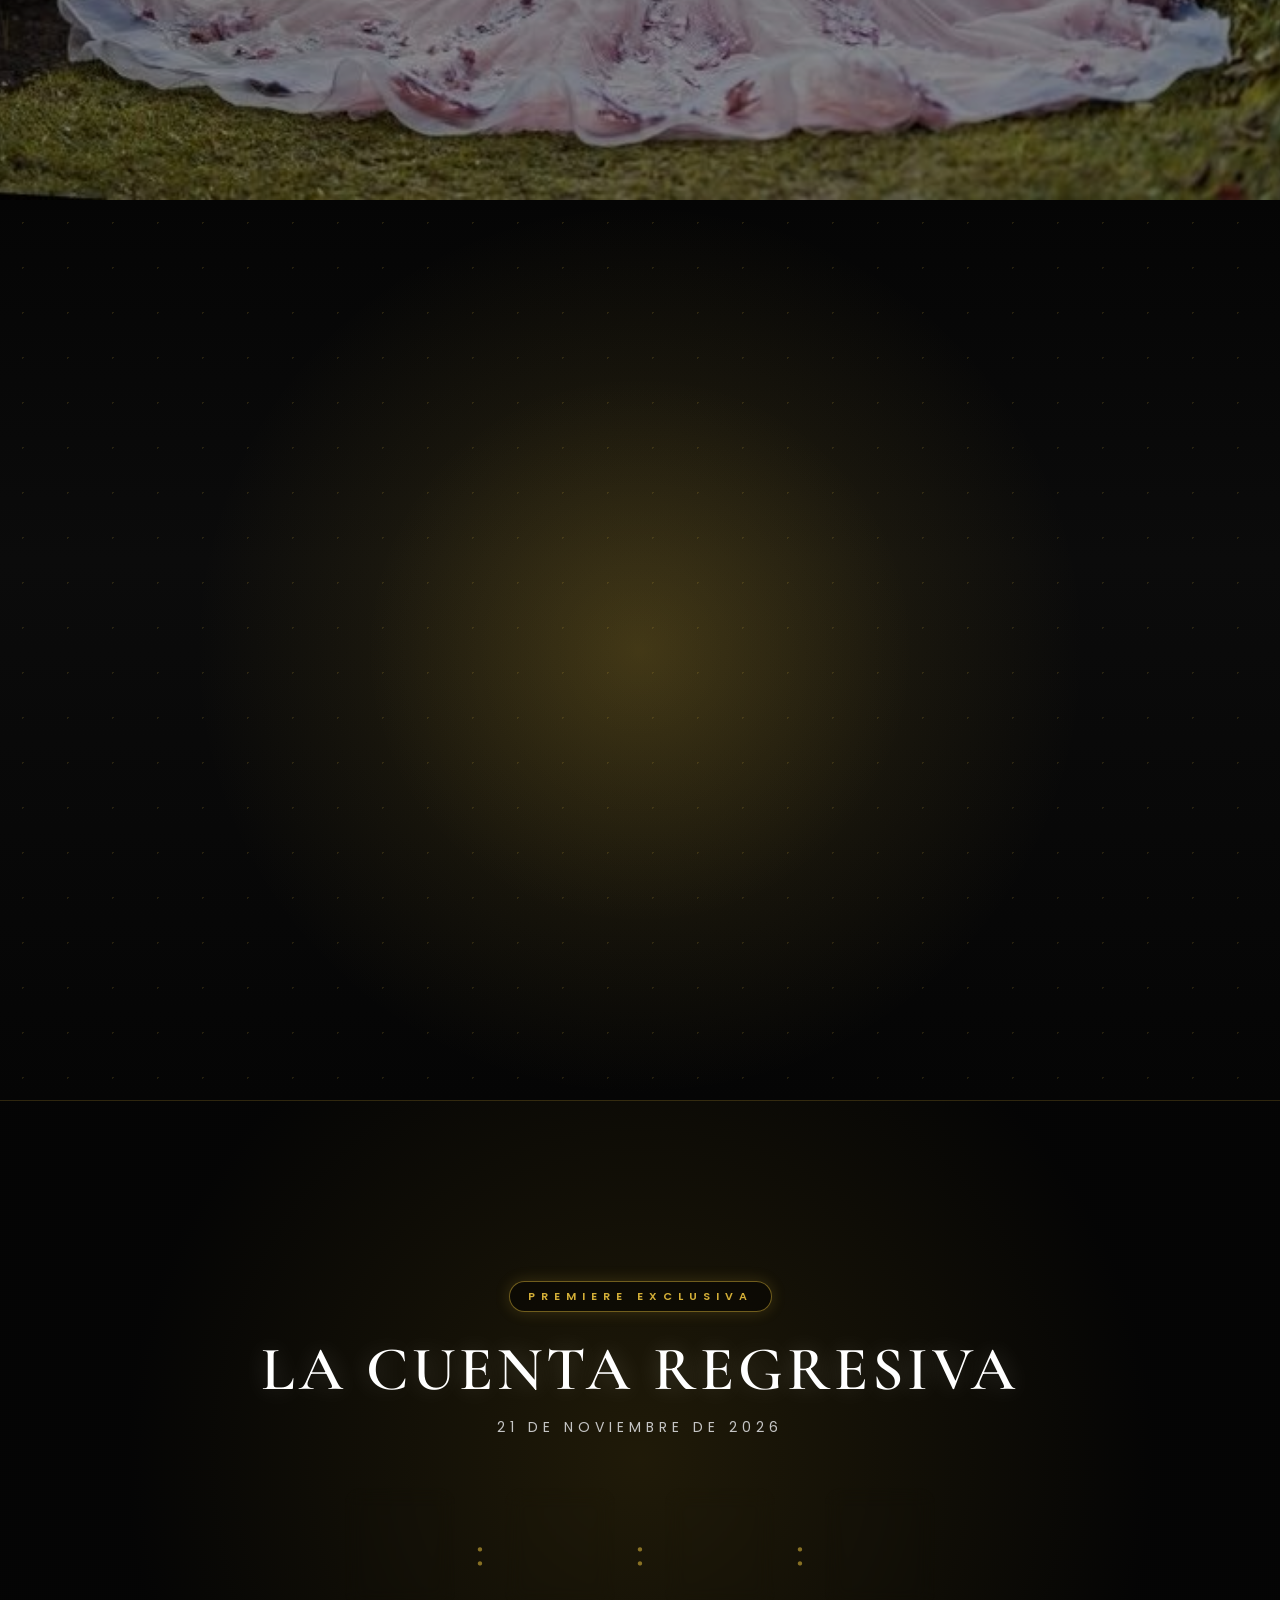
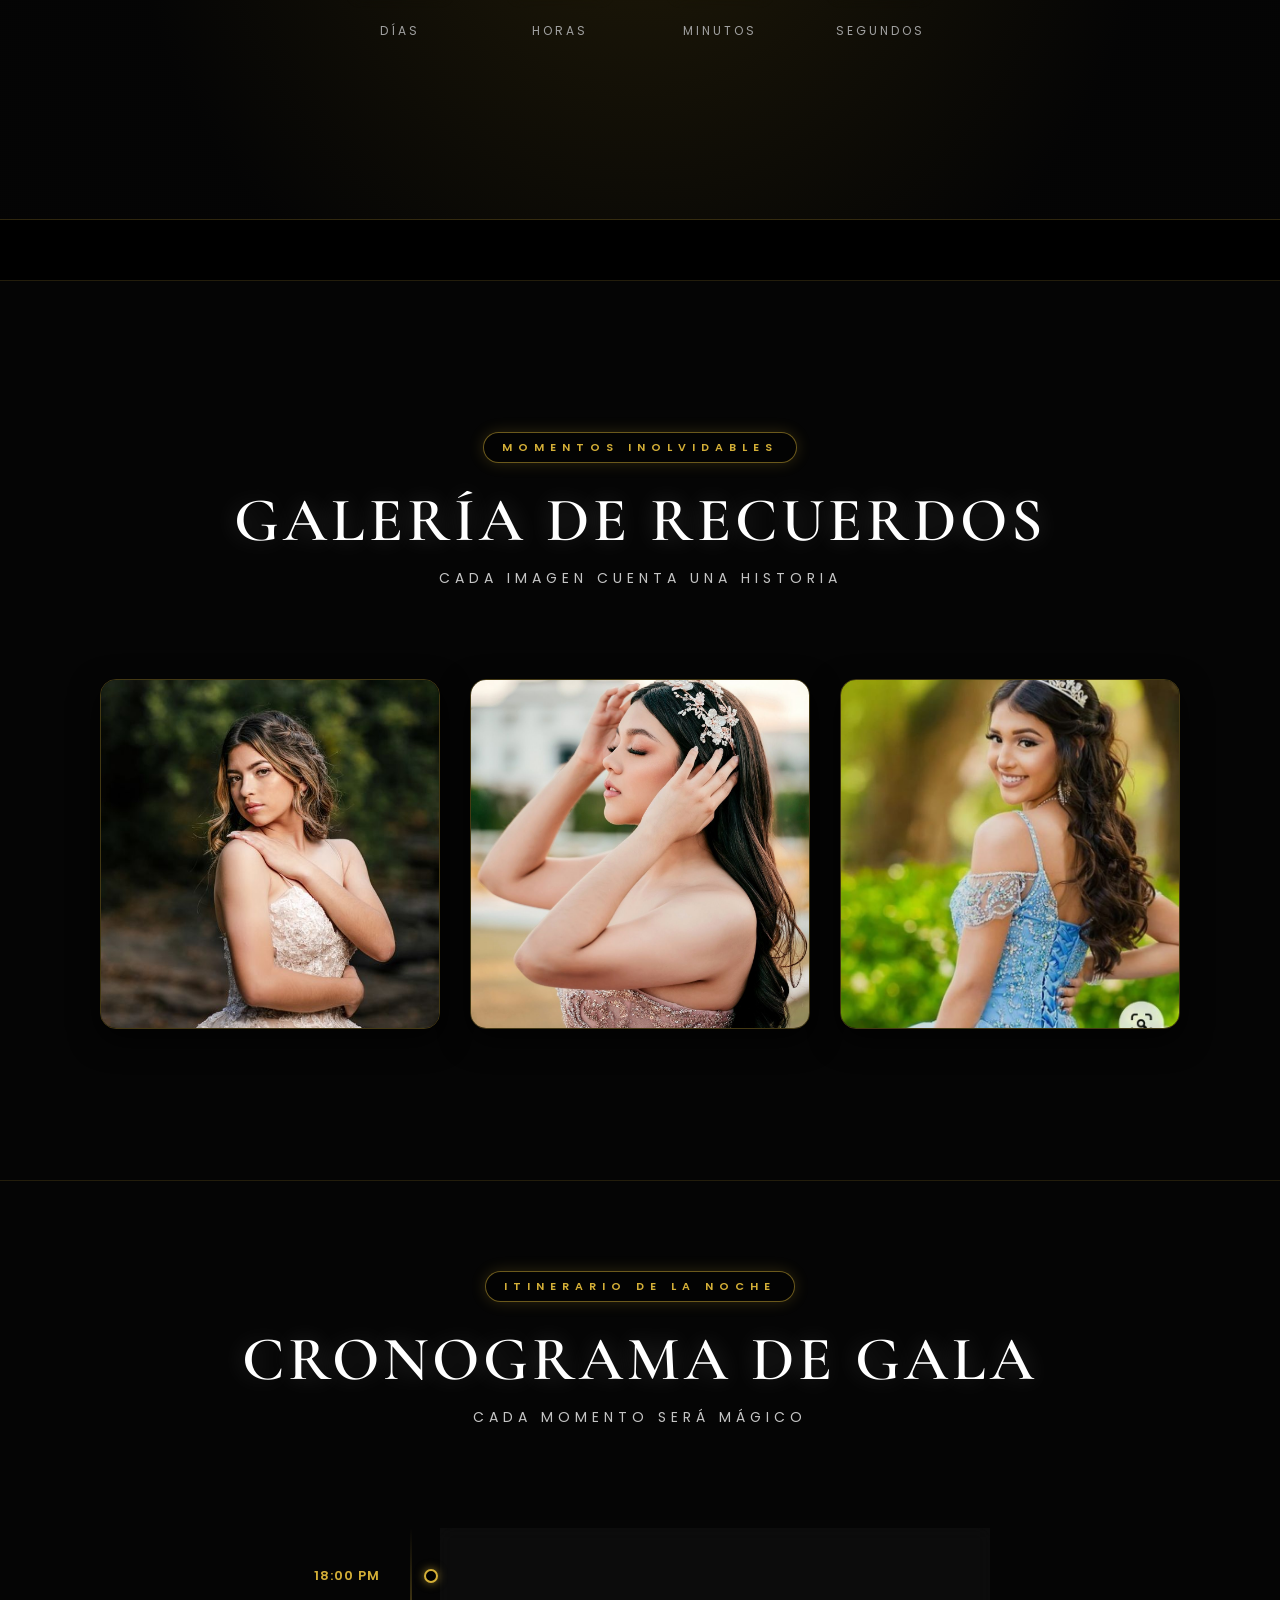
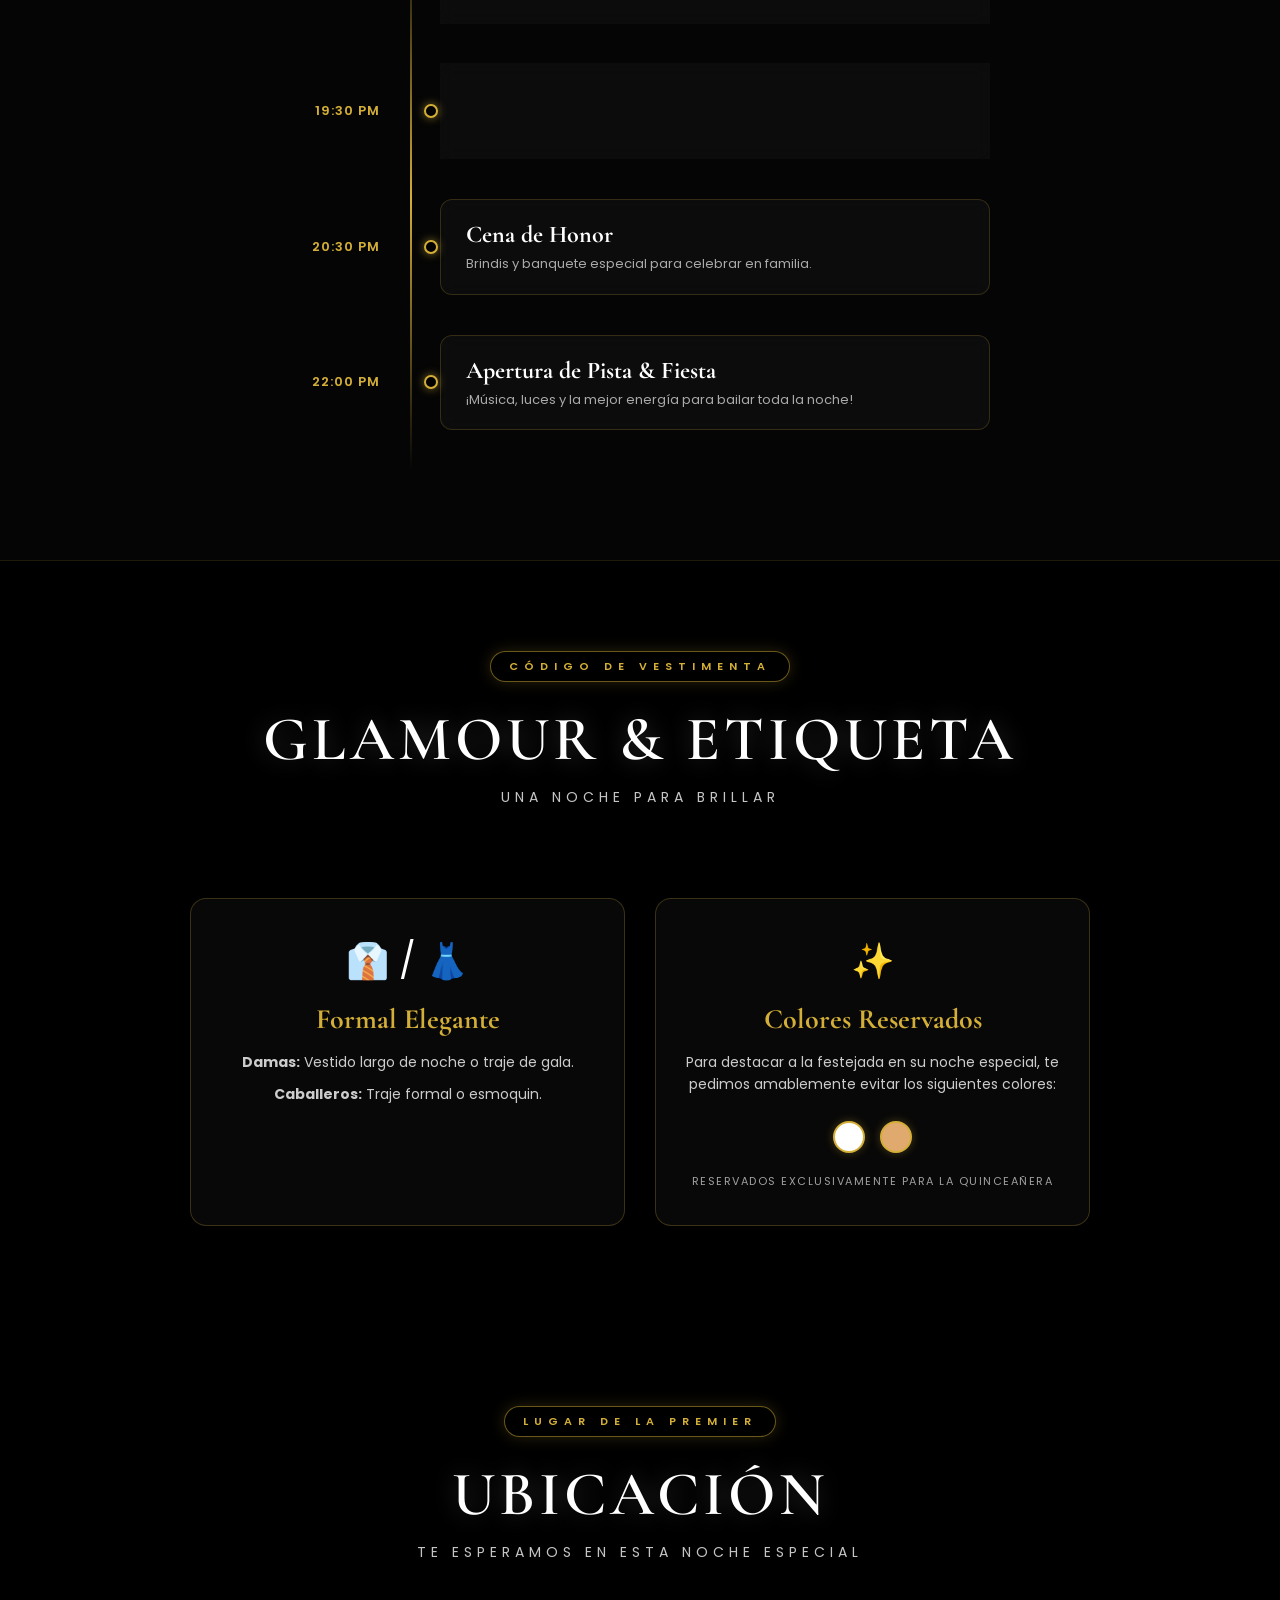
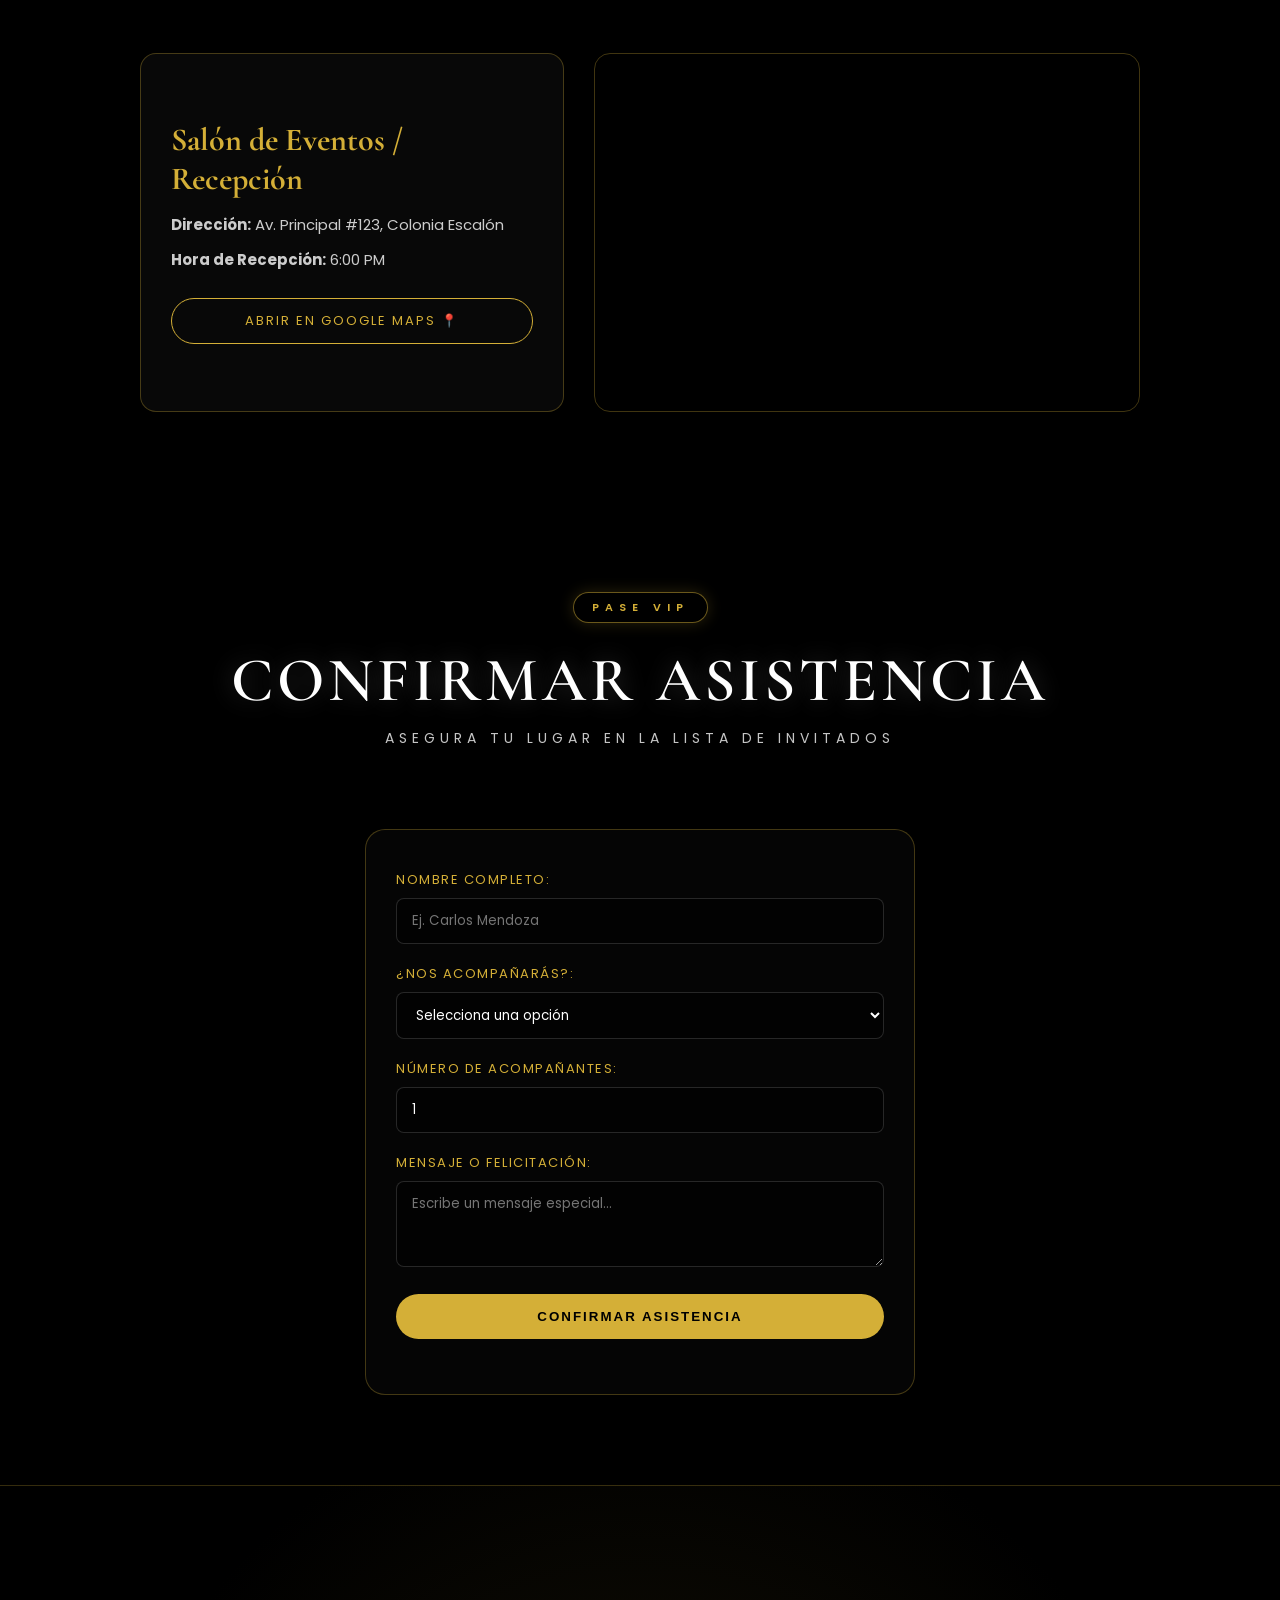
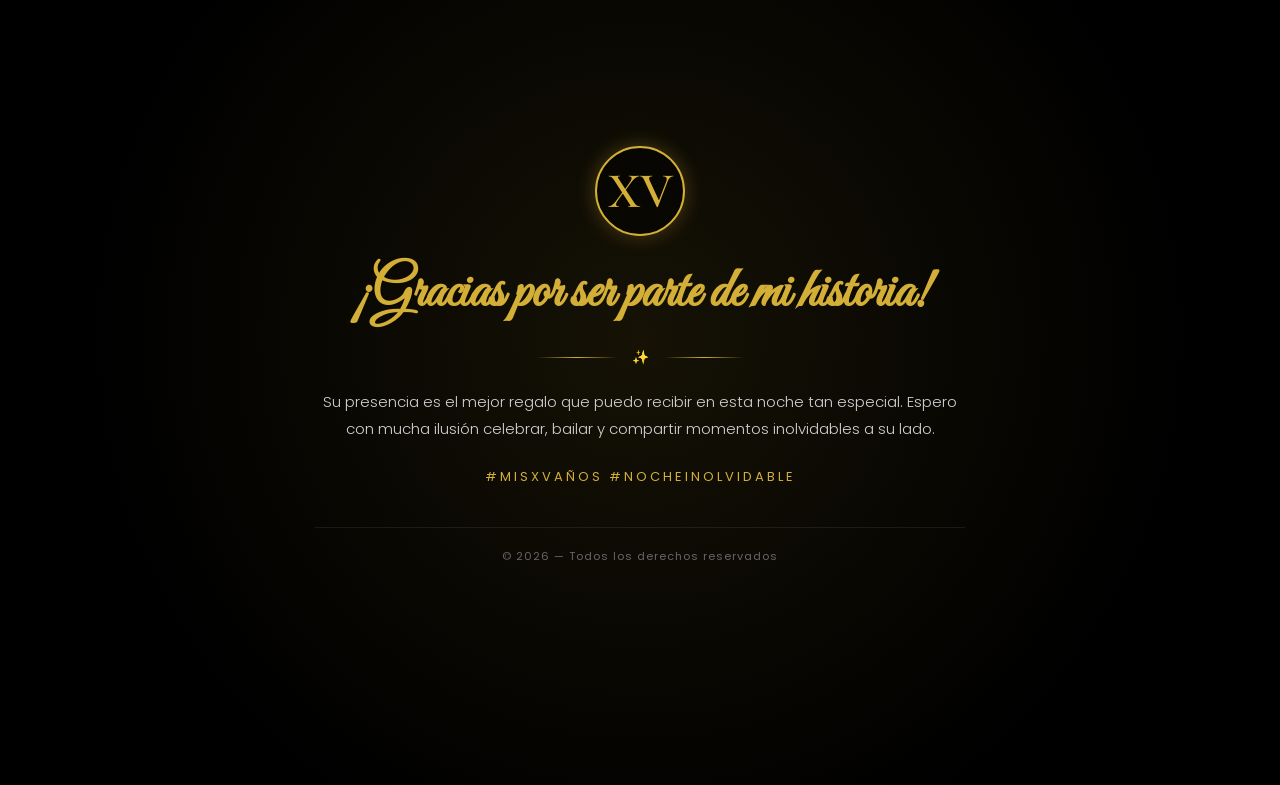
==== commit 3f81e790: "Update index.html" ====
--- a/index.html
+++ b/index.html
@@ -49,9 +49,9 @@
 <div id="footer"></div>
 </body>
 
-<script defer src="js/components.js"></script>
-<script defer src="js/apps.js"></script>
-<script defer src="js/countdown.js"></script>
+<script defer src="components.js"></script>
+<script defer src="apps.js"></script>
+<script defer src="countdown.js"></script>
 
 <script src="https://unpkg.com/aos@2.3.4/dist/aos.js"></script>
 
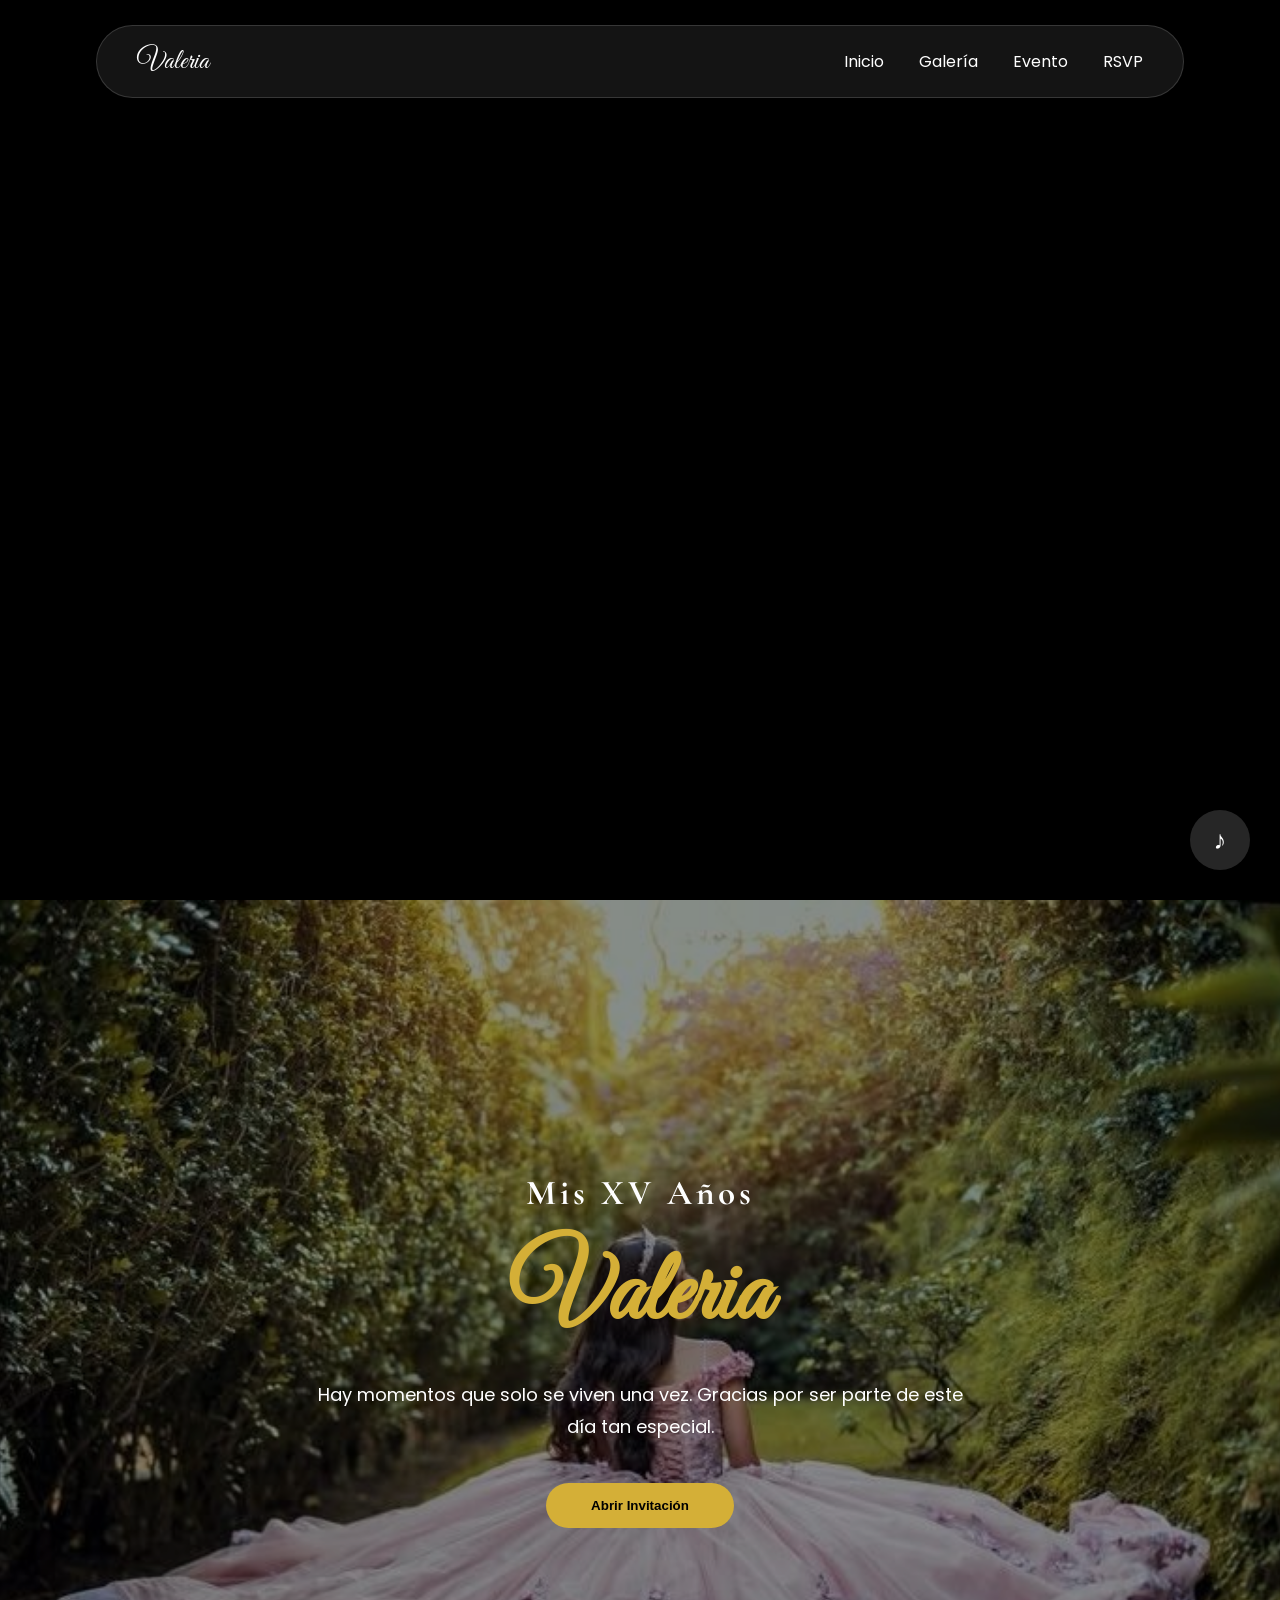
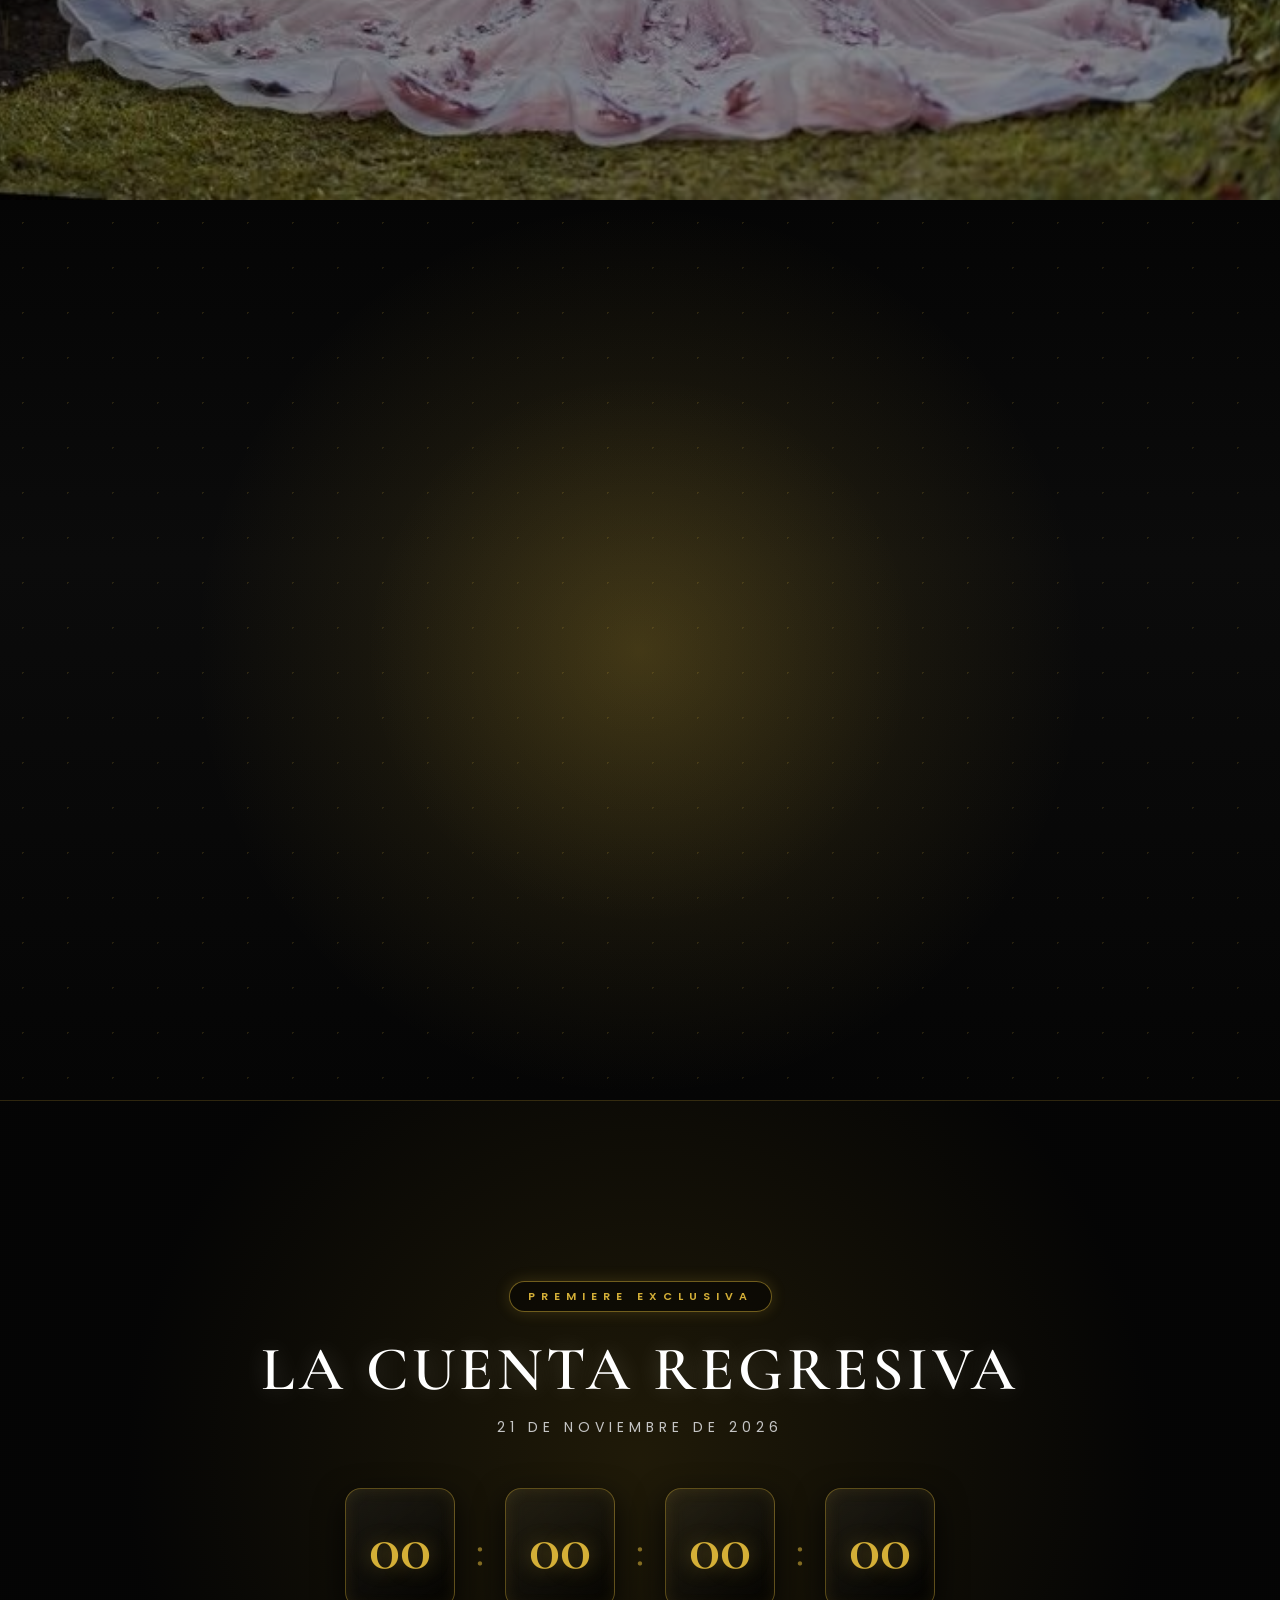
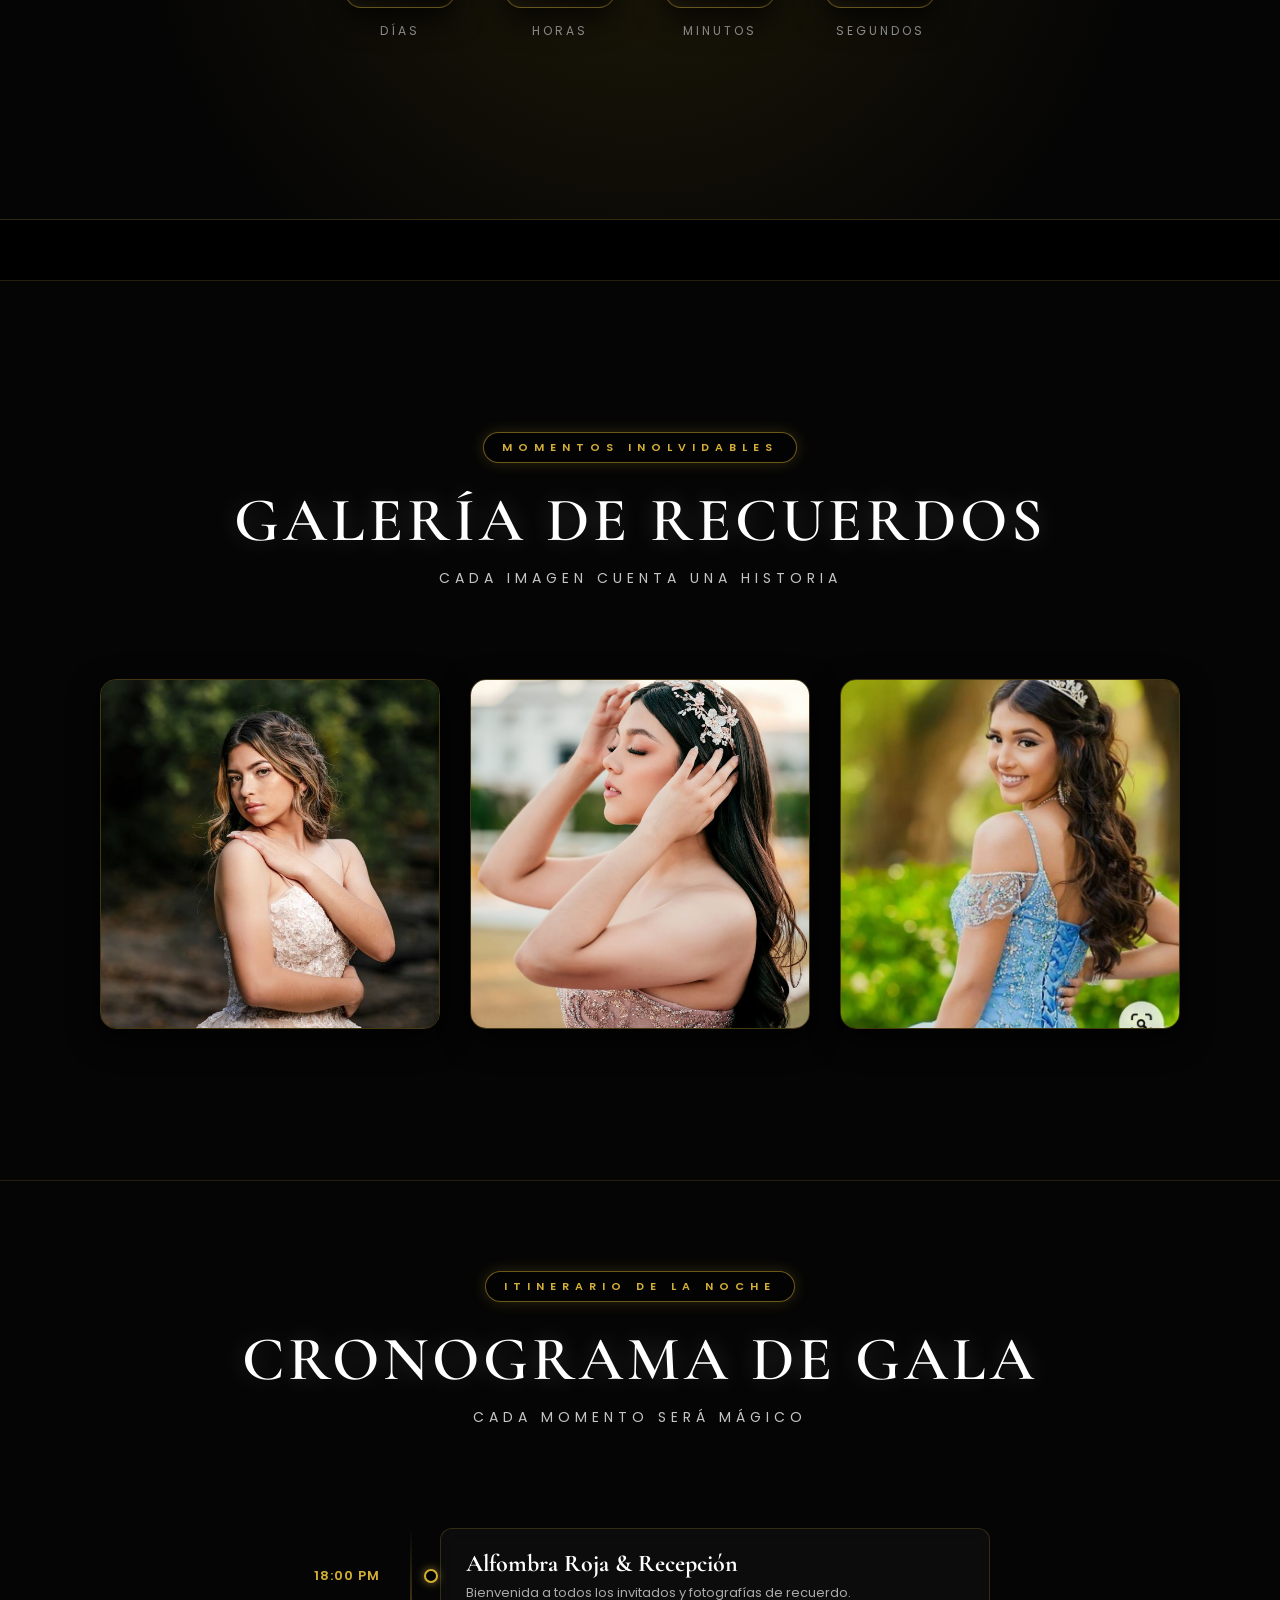
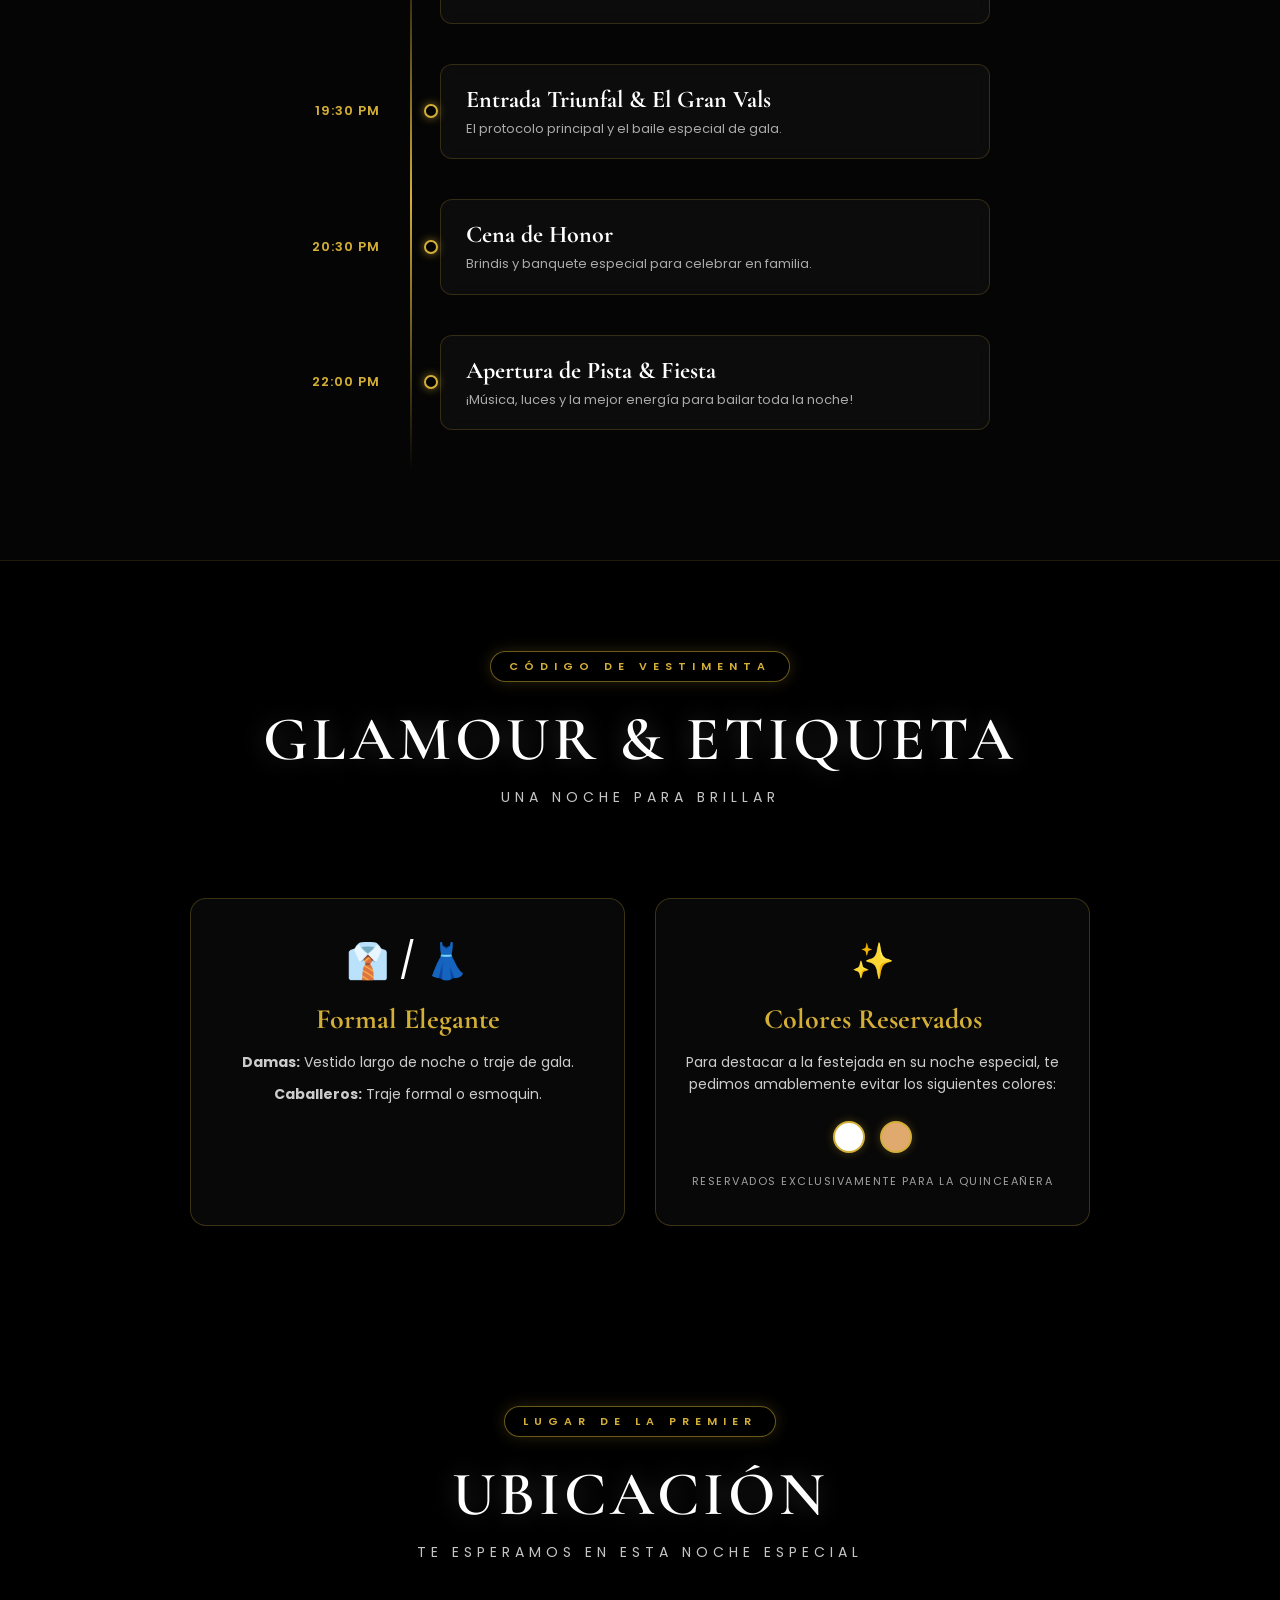
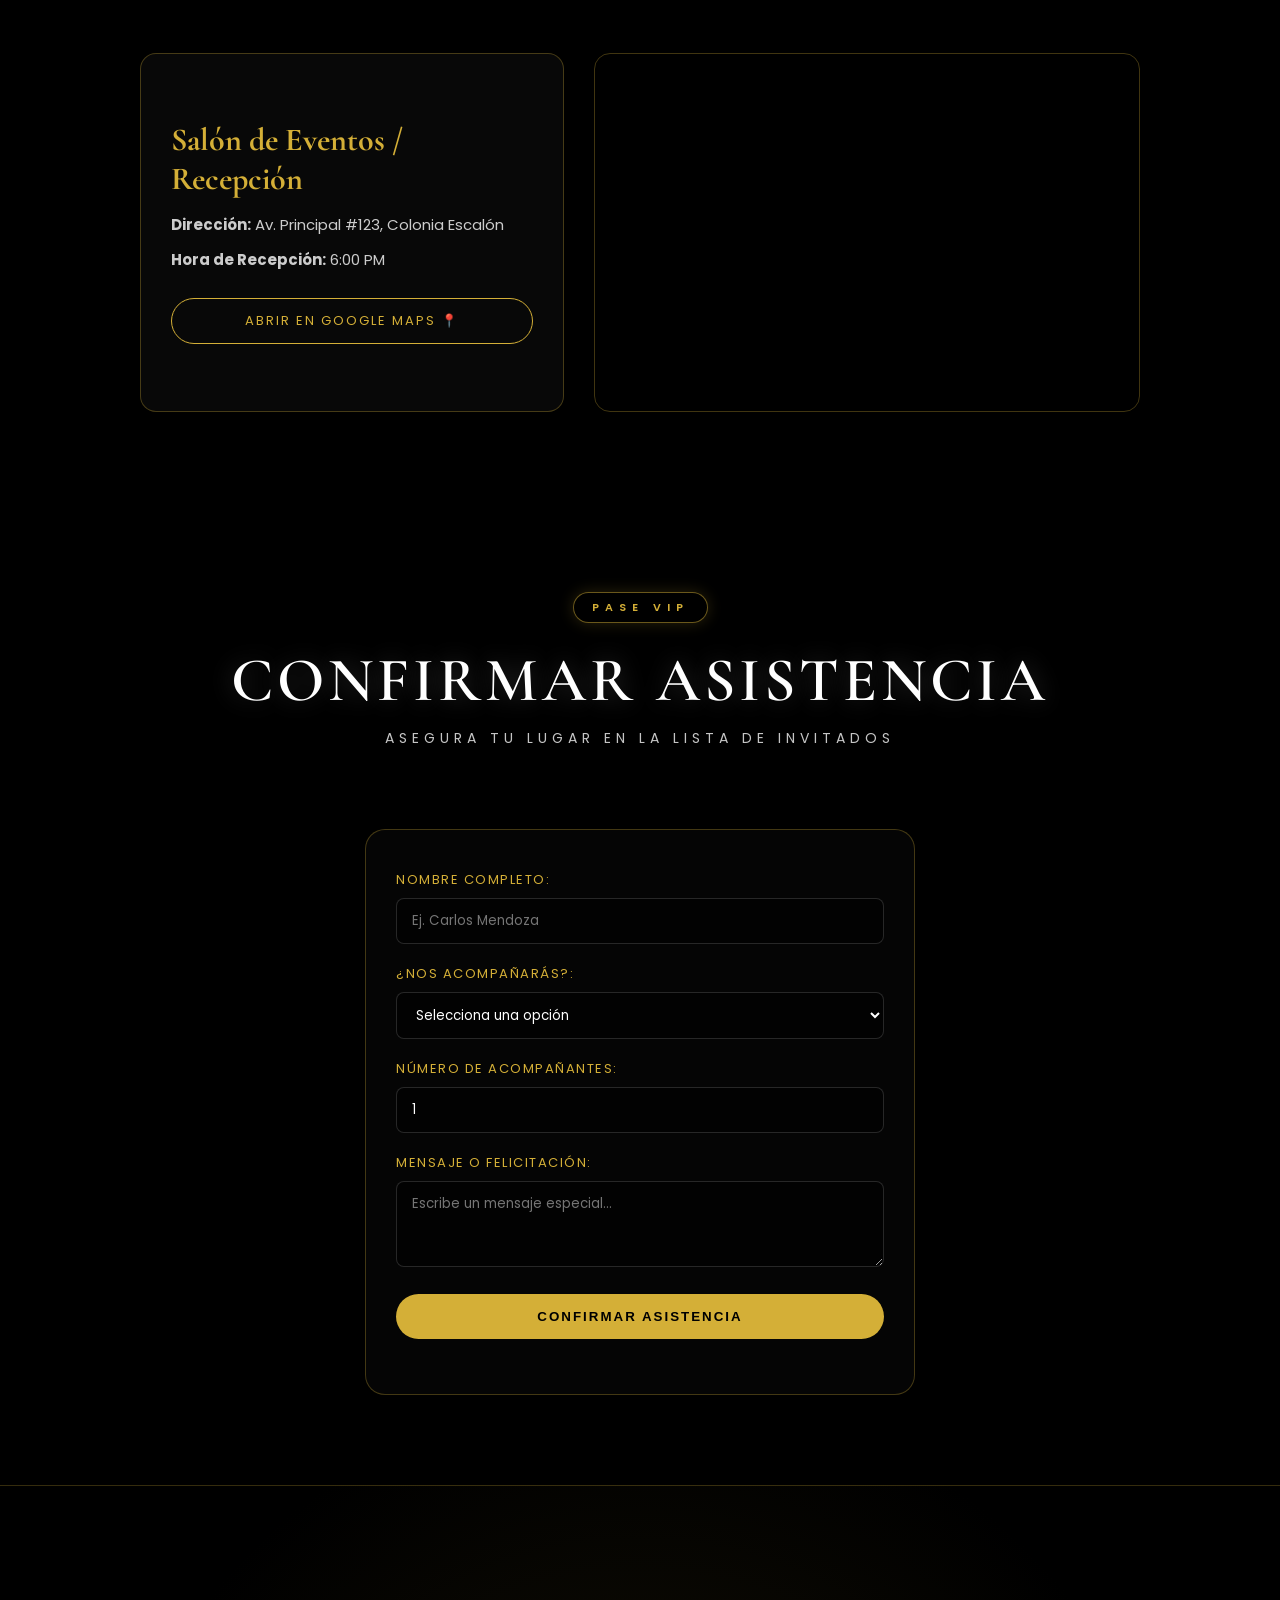
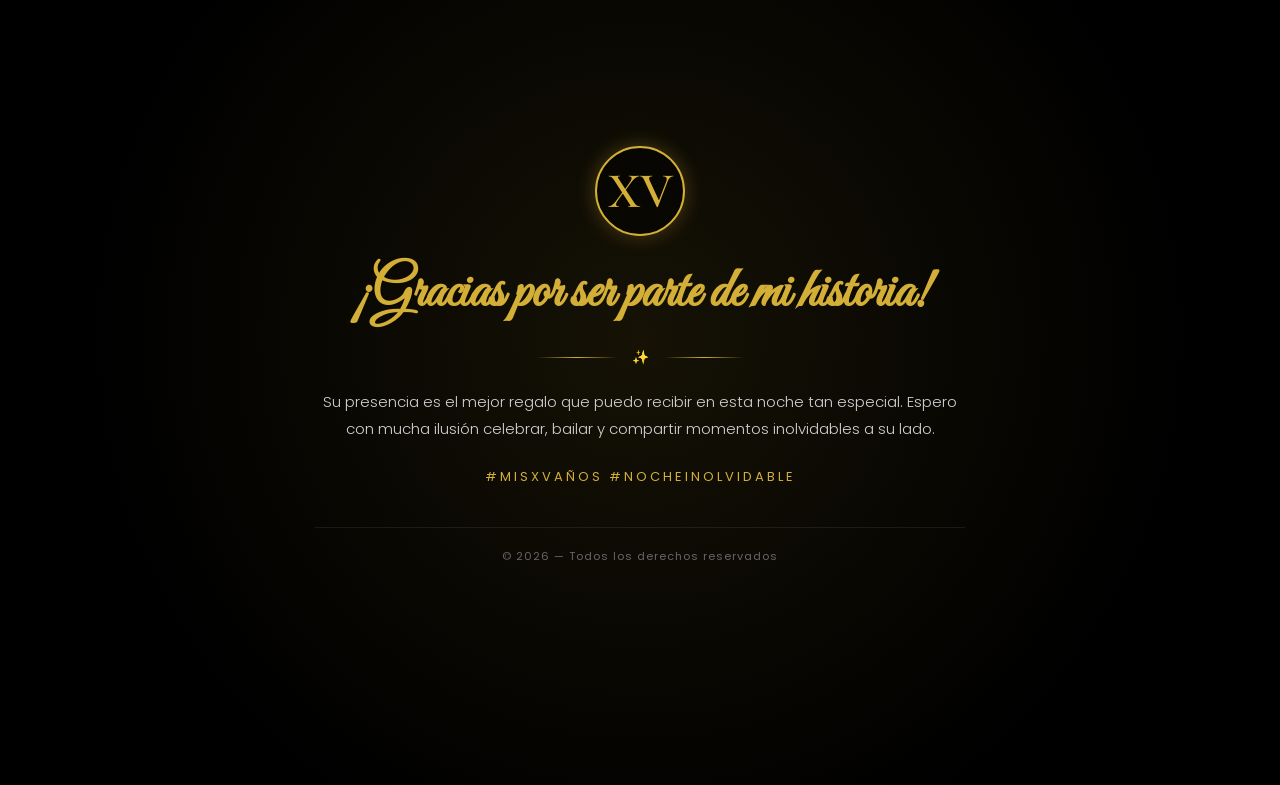
==== commit 4488baf5: "Update index.html" ====
--- a/index.html
+++ b/index.html
@@ -13,9 +13,10 @@
     <title>Invitación Digital</title>
 
     <!-- Hojas de Estilo (CSS en la raíz) -->
-    <link rel="stylesheet" href="responsive.css">
-    <link rel="stylesheet" href="style.css">
-    <link rel="stylesheet" href="animations.css">
+    <!-- Cargar primero el CSS principal y luego el responsive -->
+<link rel="stylesheet" href="animations.css">
+<link rel="stylesheet" href="style.css">
+<link rel="stylesheet" href="responsive.css"> <!-- Debe ser el ÚLTIMO CSS -->
 
     <!-- Scripts JS (JS en la raíz) -->
     <script defer src="components.js"></script>
--- a/responsive.css
+++ b/responsive.css
@@ -0,0 +1,71 @@
+/*====================================
+    NAVBAR RESPONSIVE AJUSTES
+====================================*/
+@media (max-width: 768px) {
+    .navbar {
+        padding: 10px 15px;
+        background: rgba(0, 0, 0, 0.9) !important;
+        backdrop-filter: blur(10px);
+    }
+
+    .navbar-brand {
+        font-size: 18px;
+    }
+
+    /* Ocultar menú horizontal largo o adaptarlo a contenedor scrollable */
+    .nav-links {
+        display: flex;
+        overflow-x: auto;
+        white-space: nowrap;
+        gap: 12px;
+        padding: 8px 0;
+        max-width: 100%;
+        -webkit-overflow-scrolling: touch;
+    }
+
+    .nav-links::-webkit-scrollbar {
+        display: none; /* Oculta la barra de scroll molesta */
+    }
+
+    .nav-links a {
+        font-size: 12px;
+        padding: 6px 10px;
+        background: rgba(212, 175, 55, 0.1);
+        border-radius: 20px;
+        border: 1px solid rgba(212, 175, 55, 0.3);
+    }
+}
+/*====================================
+    WELCOME / ABRIR INVITACIÓN RESPONSIVE
+====================================*/
+@media (max-width: 768px) {
+    .welcome-container, .hero-container {
+        padding: 20px 15px;
+        width: 90%;
+        margin: 0 auto;
+        text-align: center;
+    }
+
+    .welcome-title, .hero-title {
+        font-size: 28px !important;
+        line-height: 1.3;
+        text-shadow: 0 2px 10px rgba(0, 0, 0, 0.9);
+    }
+
+    .welcome-text, .hero-subtitle {
+        font-size: 14px !important;
+        line-height: 1.6;
+        background: rgba(0, 0, 0, 0.5); /* Fondo oscuro suave tras el texto */
+        padding: 15px;
+        border-radius: 10px;
+        backdrop-filter: blur(4px);
+    }
+
+    .btn-open-invitation {
+        width: 100%;
+        max-width: 250px;
+        padding: 14px 20px;
+        font-size: 14px;
+        margin-top: 20px;
+    }
+}
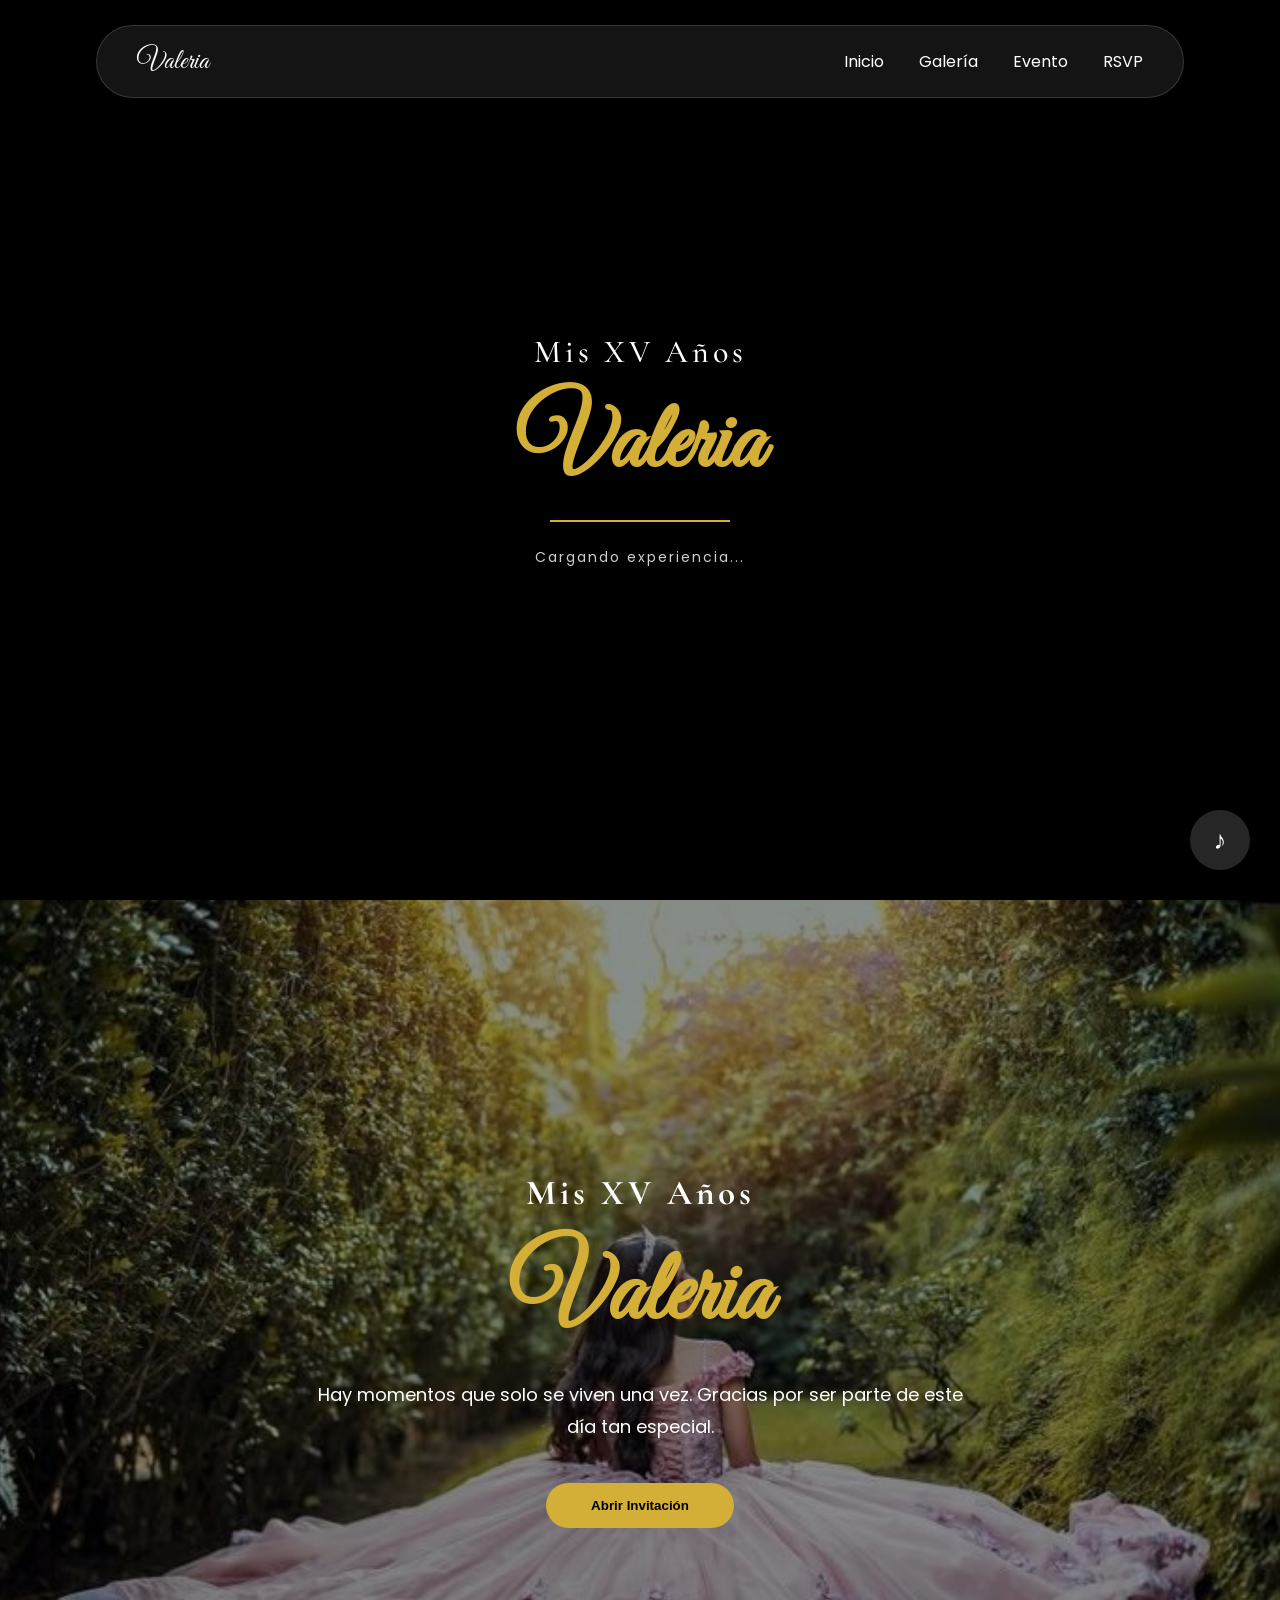
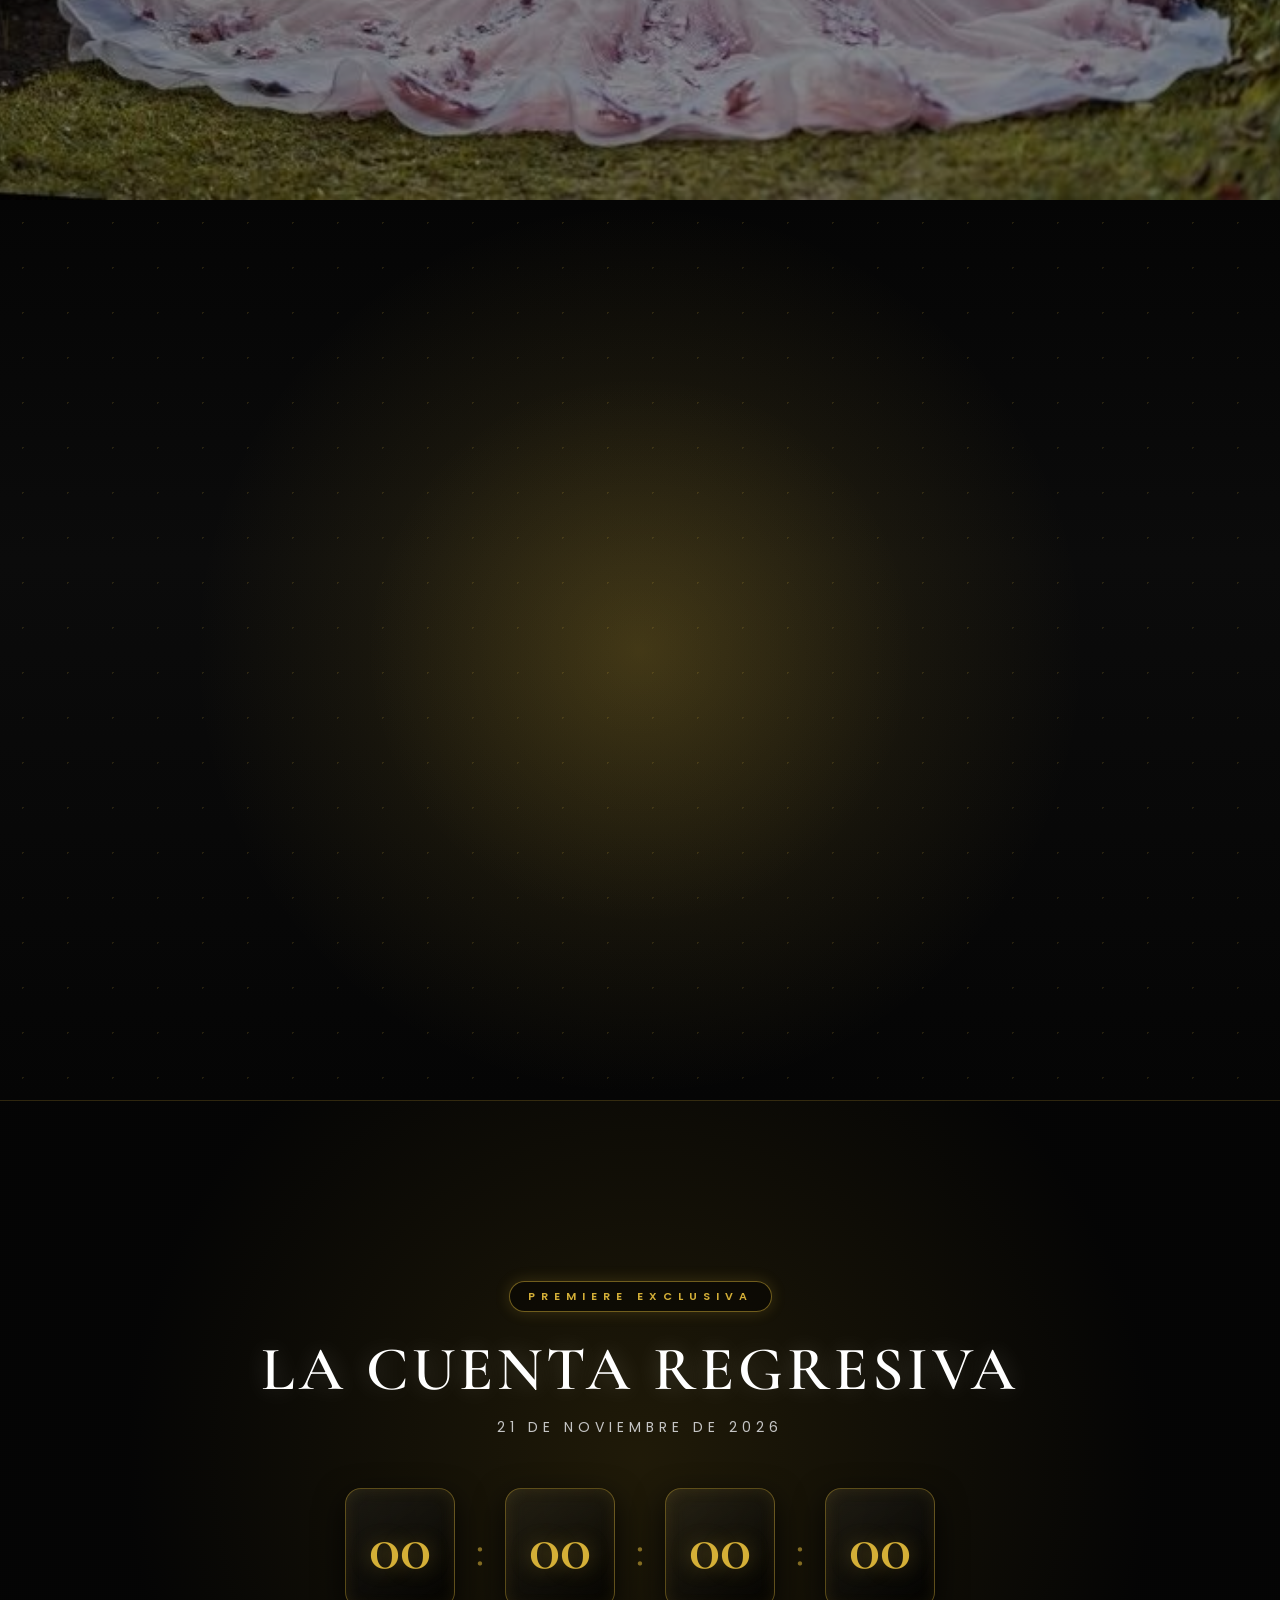
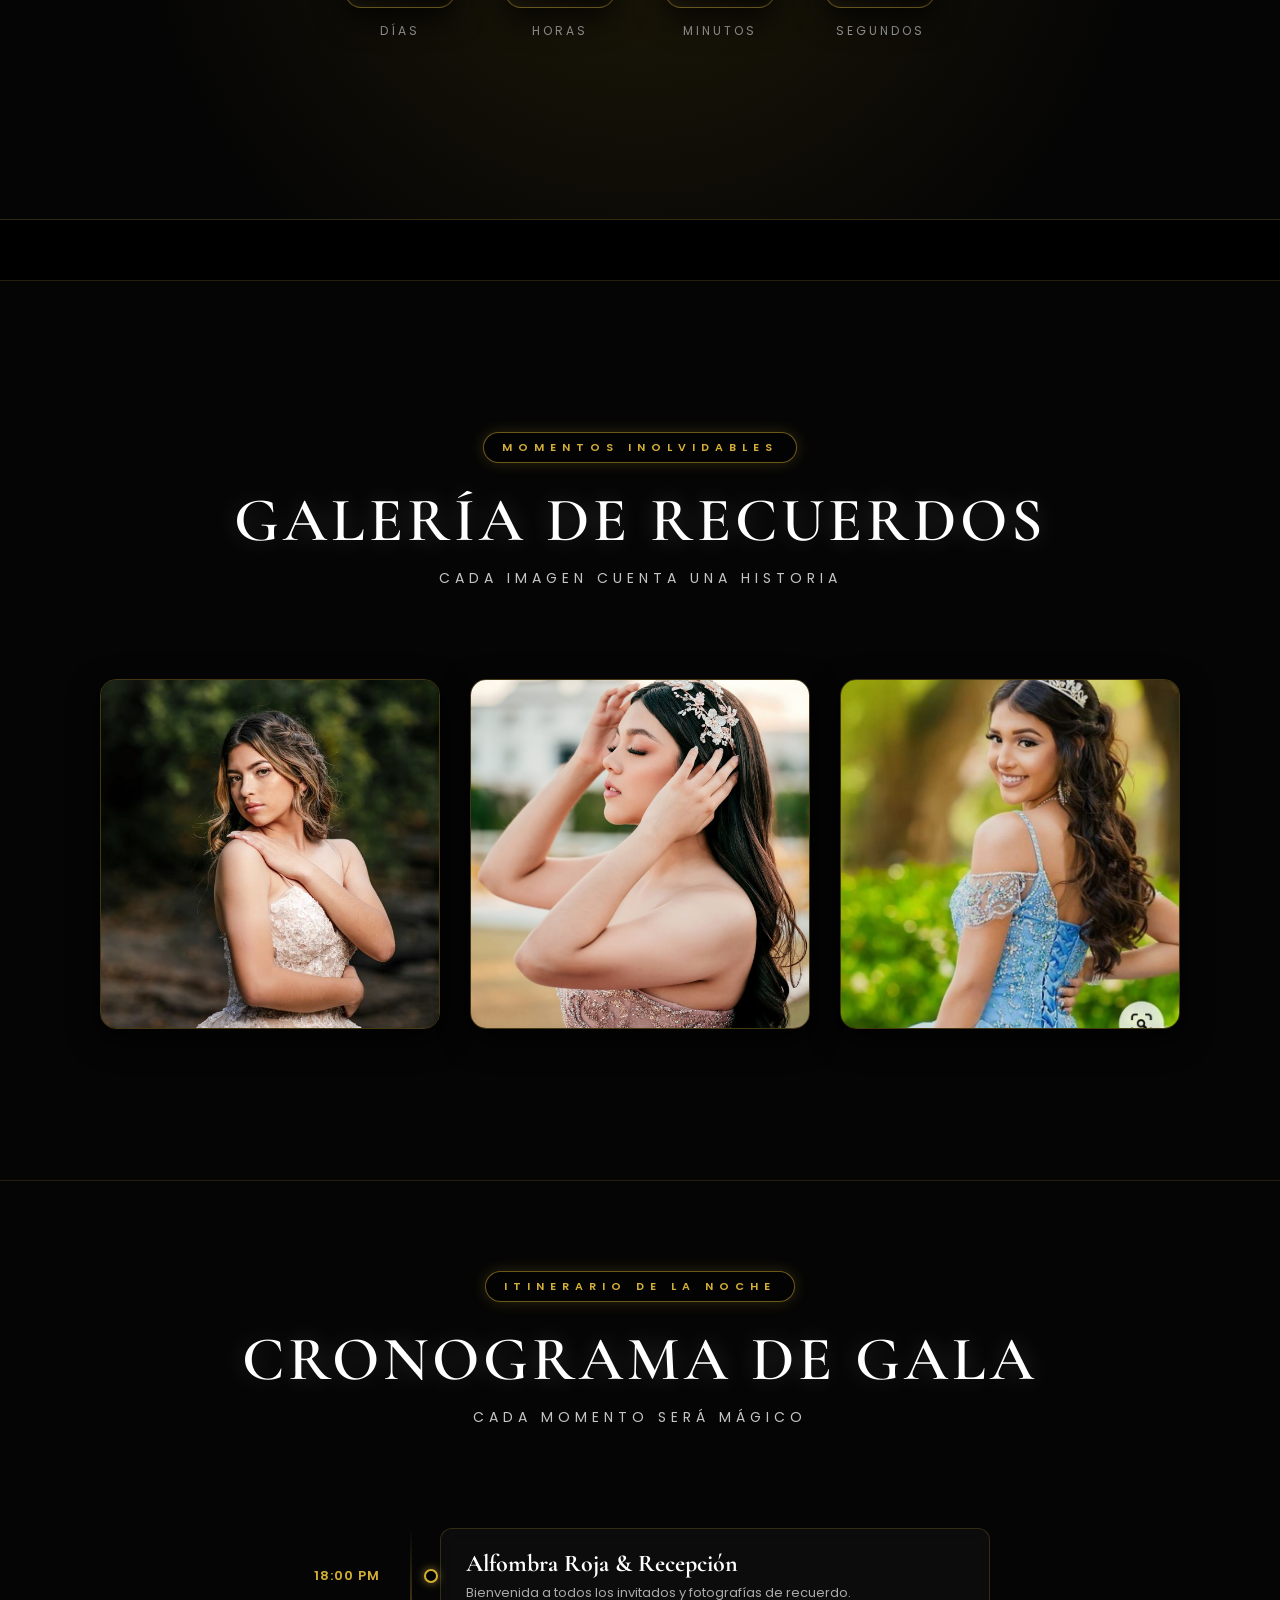
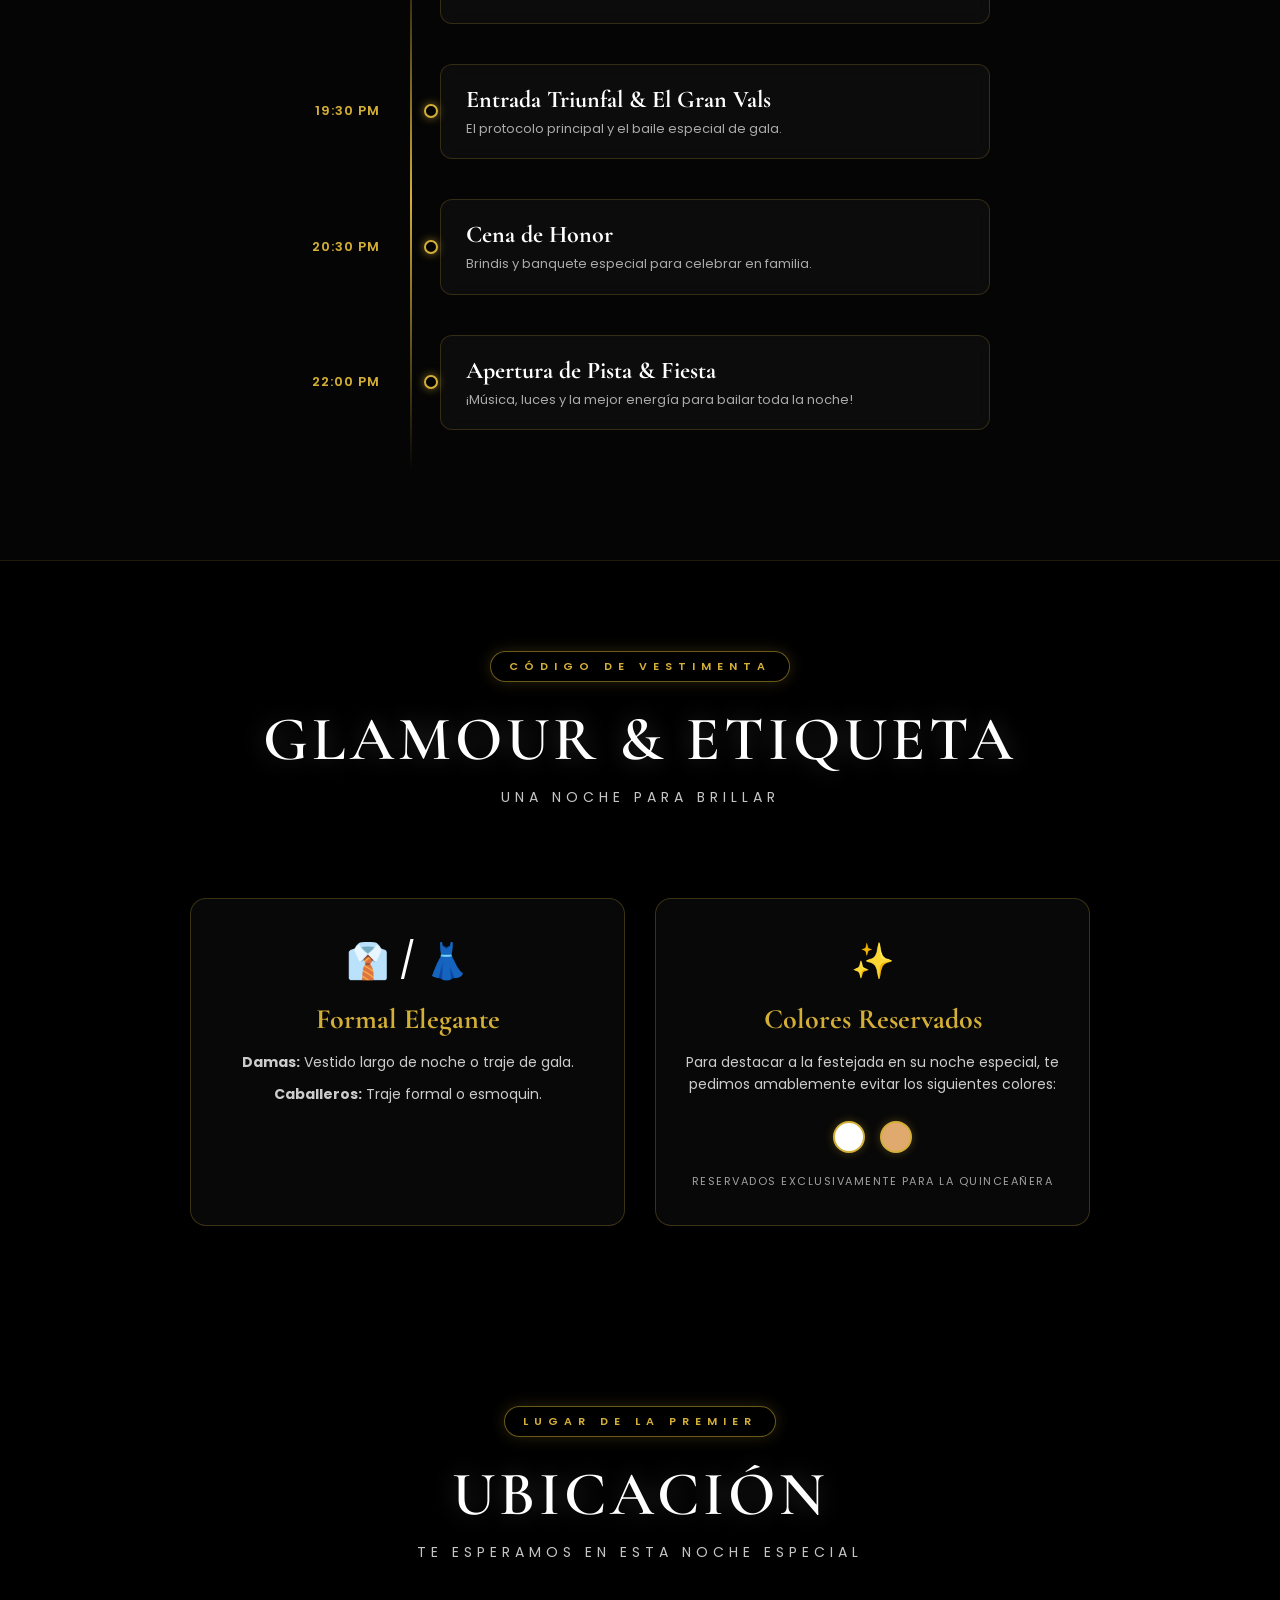
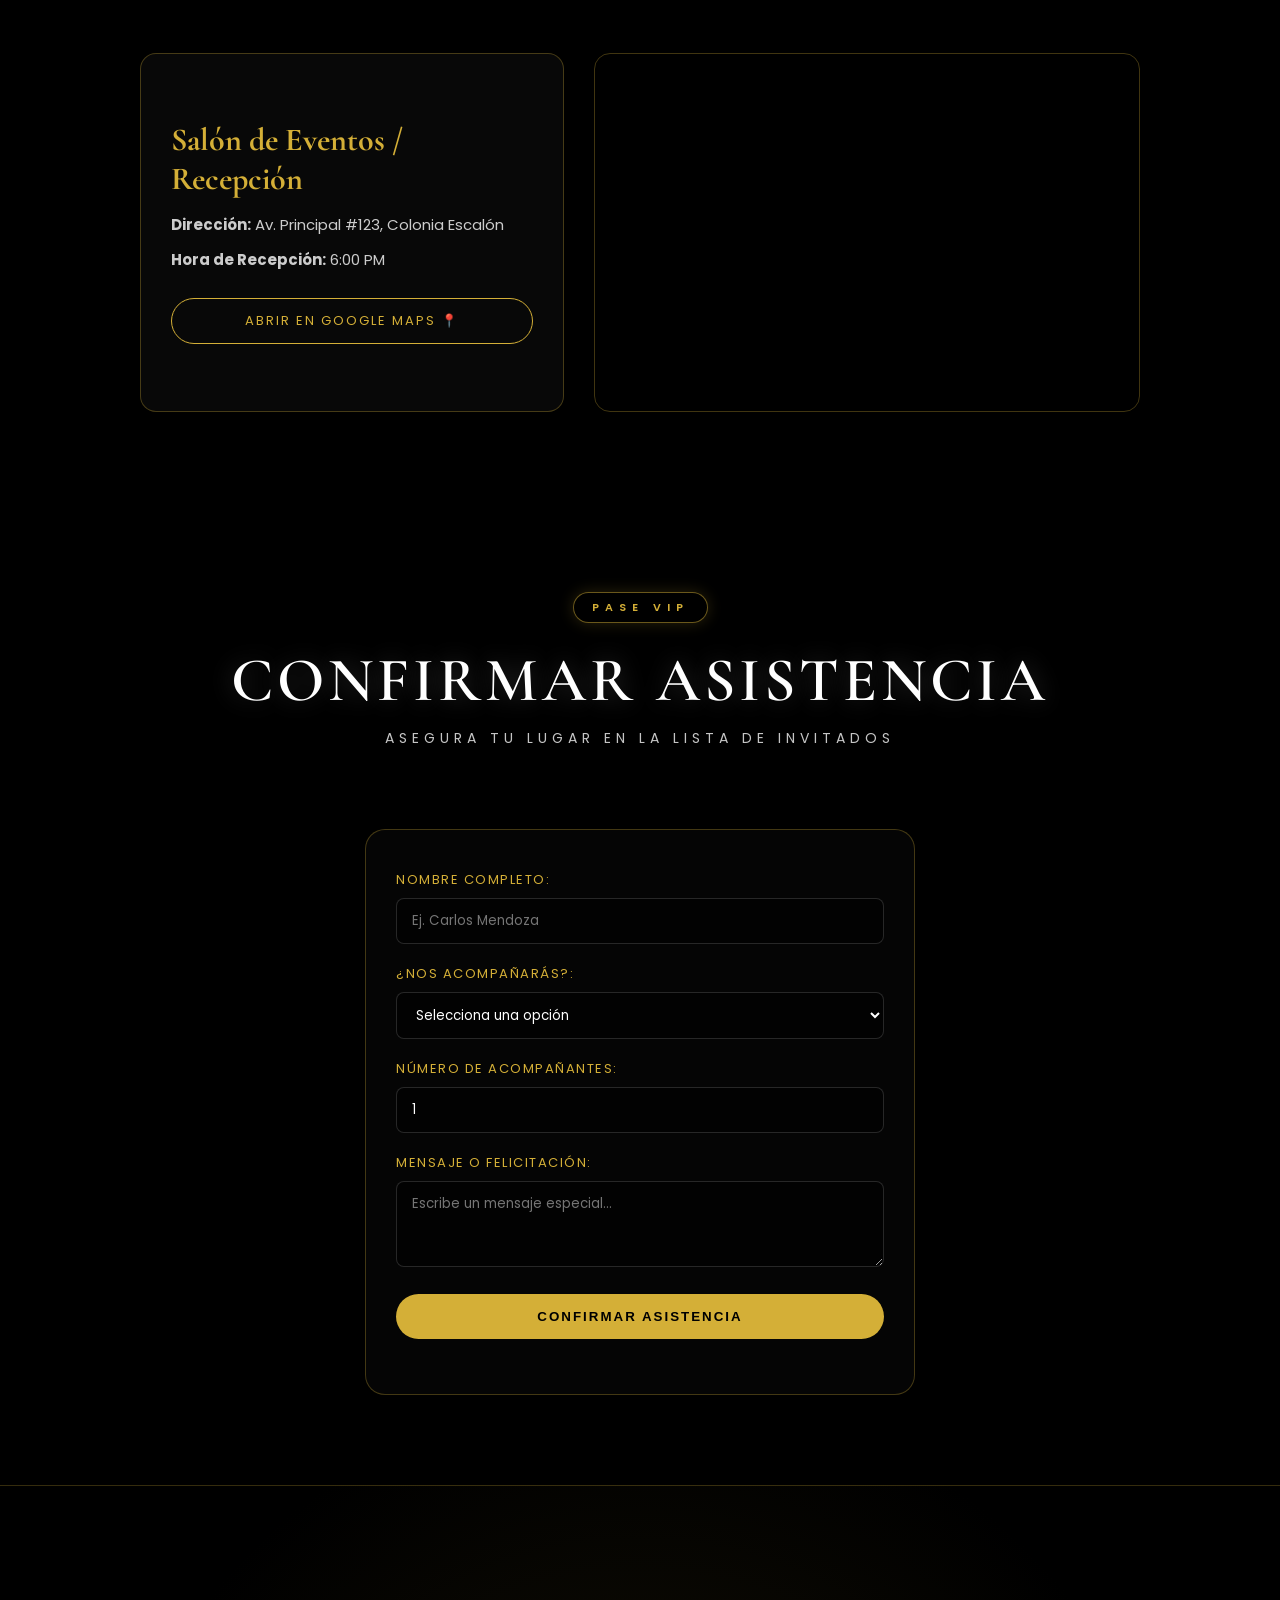
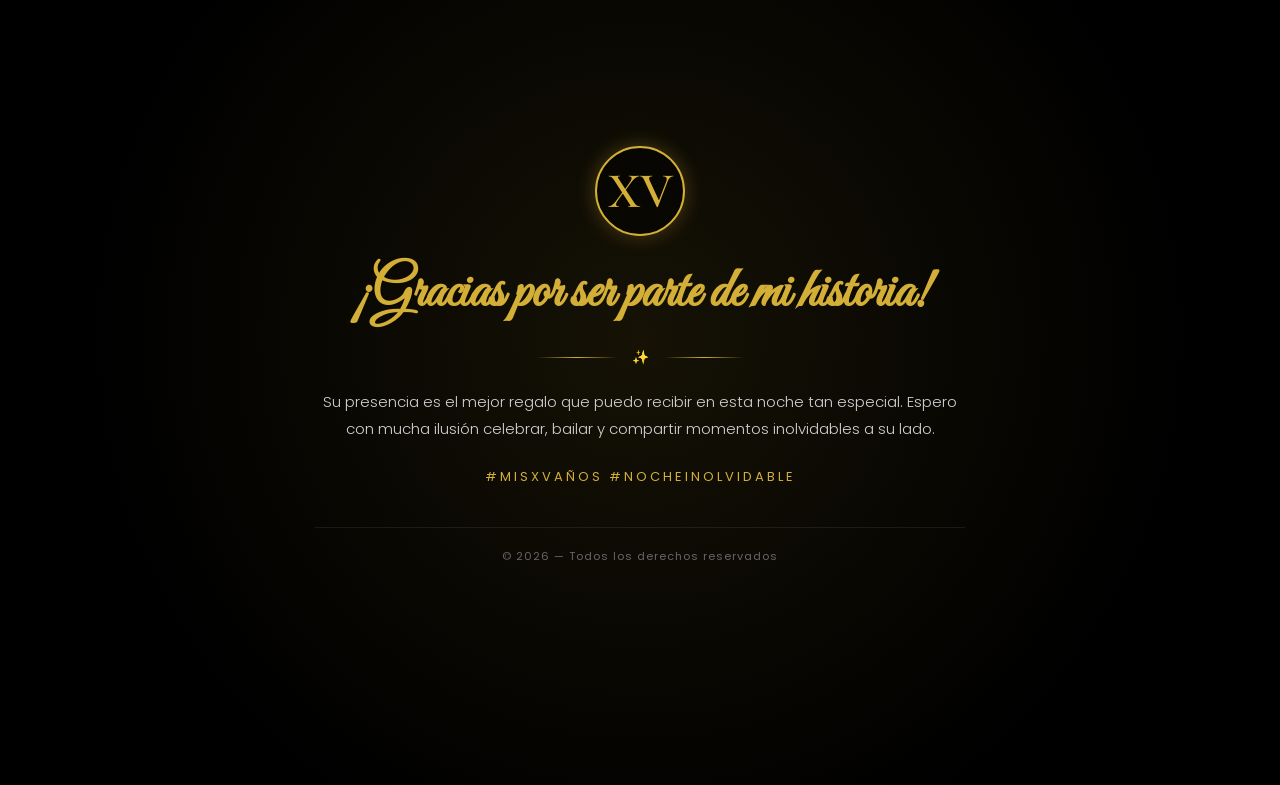
==== commit 84d2399b: "Update index.html" ====
--- a/index.html
+++ b/index.html
@@ -8,7 +8,7 @@
 <link href="https://fonts.googleapis.com/css2?family=Cormorant+Garamond:wght@500;600&family=Great+Vibes&family=Poppins:wght@300;400;600&display=swap" rel="stylesheet">
     <link href="https://unpkg.com/aos@2.3.4/dist/aos.css" rel="stylesheet">
     <meta charset="UTF-8">
-    <meta name="viewport" content="width=device-width, initial-scale=1.0">
+   <meta name="viewport" content="width=device-width, initial-scale=1.0">
 
     <title>Invitación Digital</title>
 
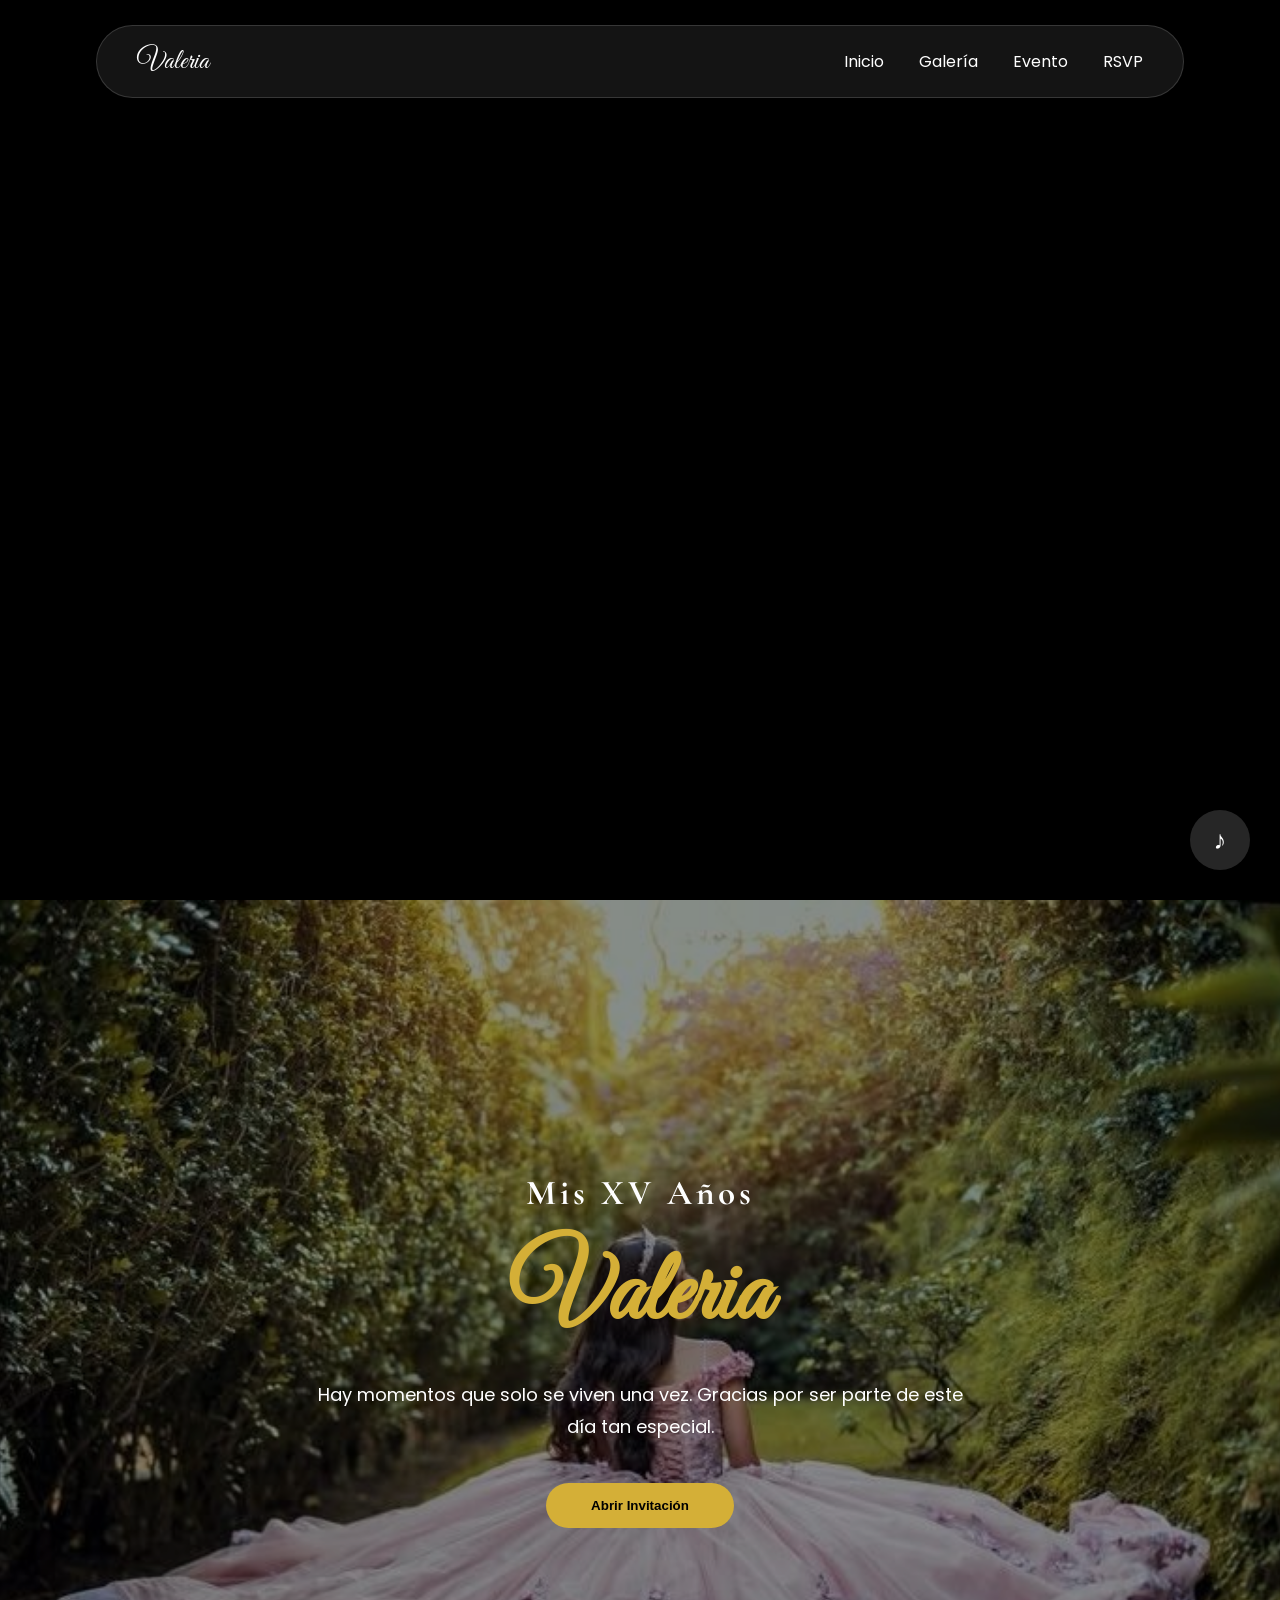
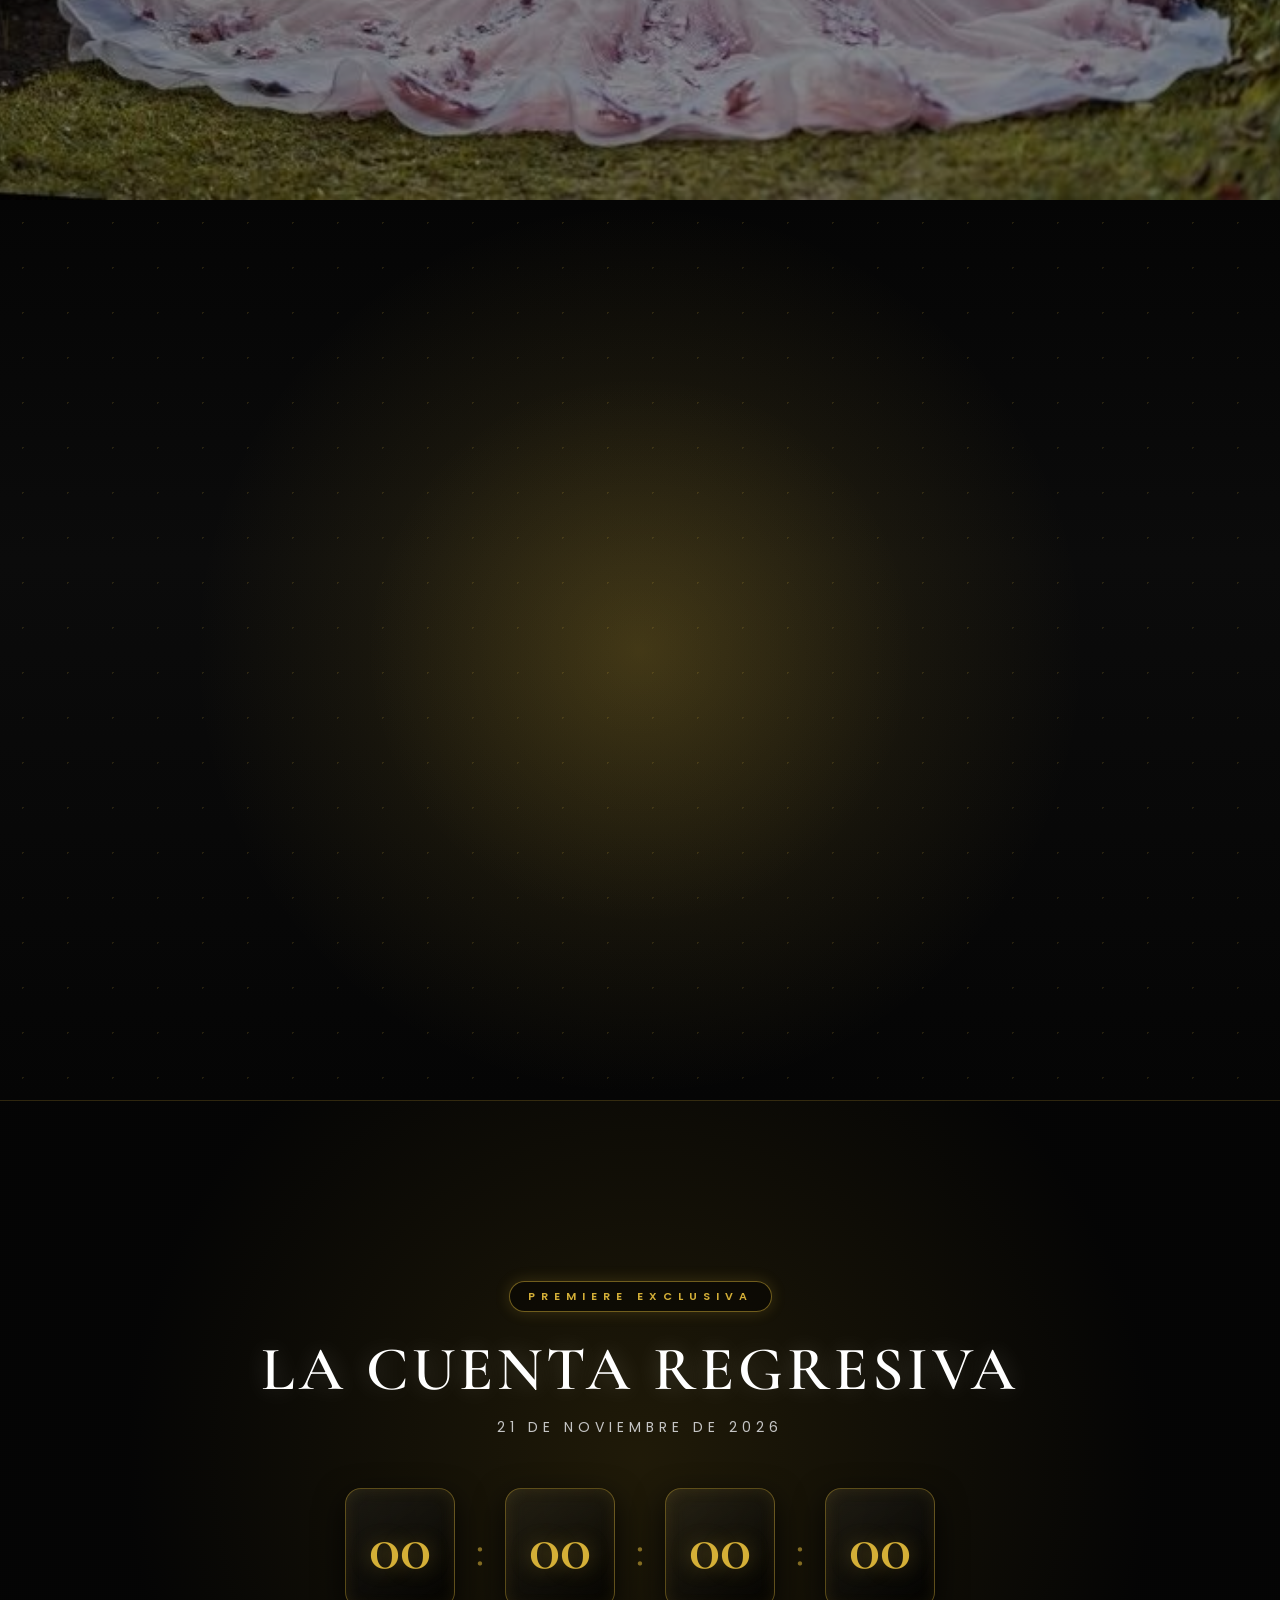
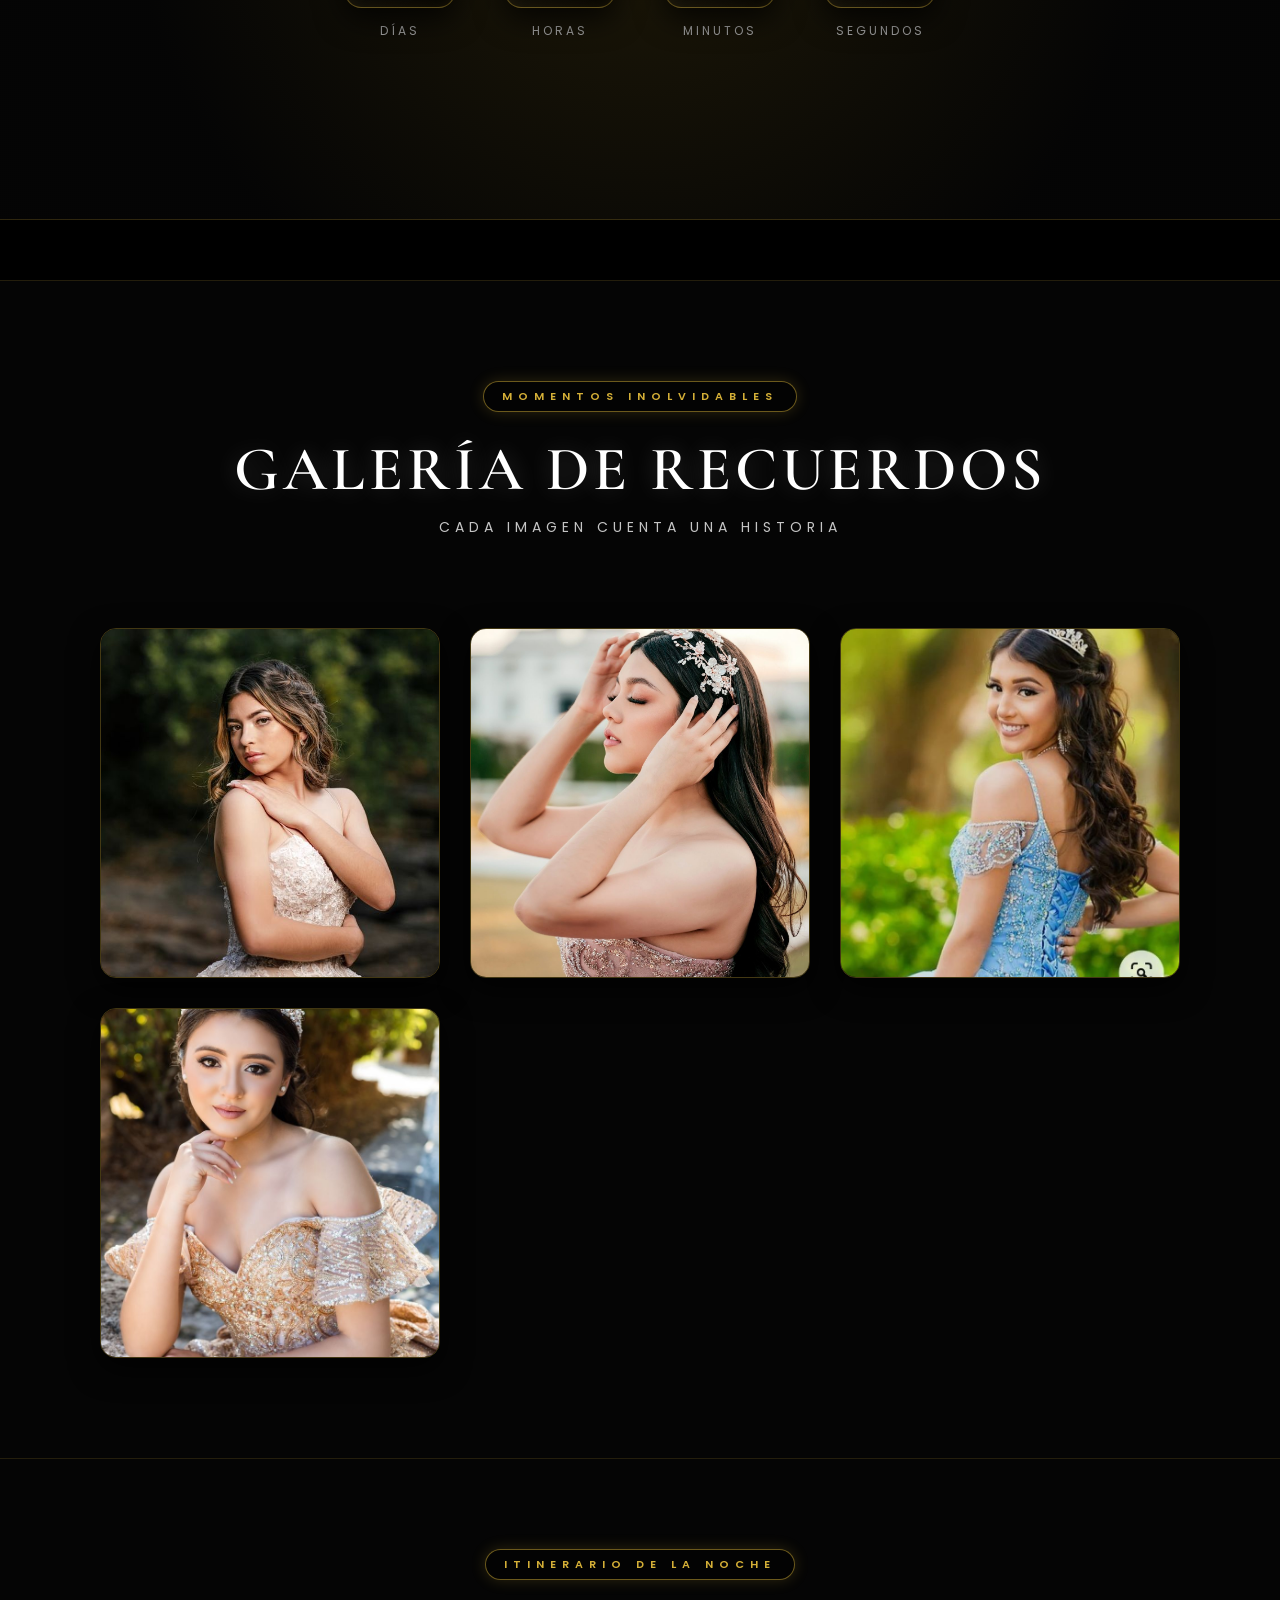
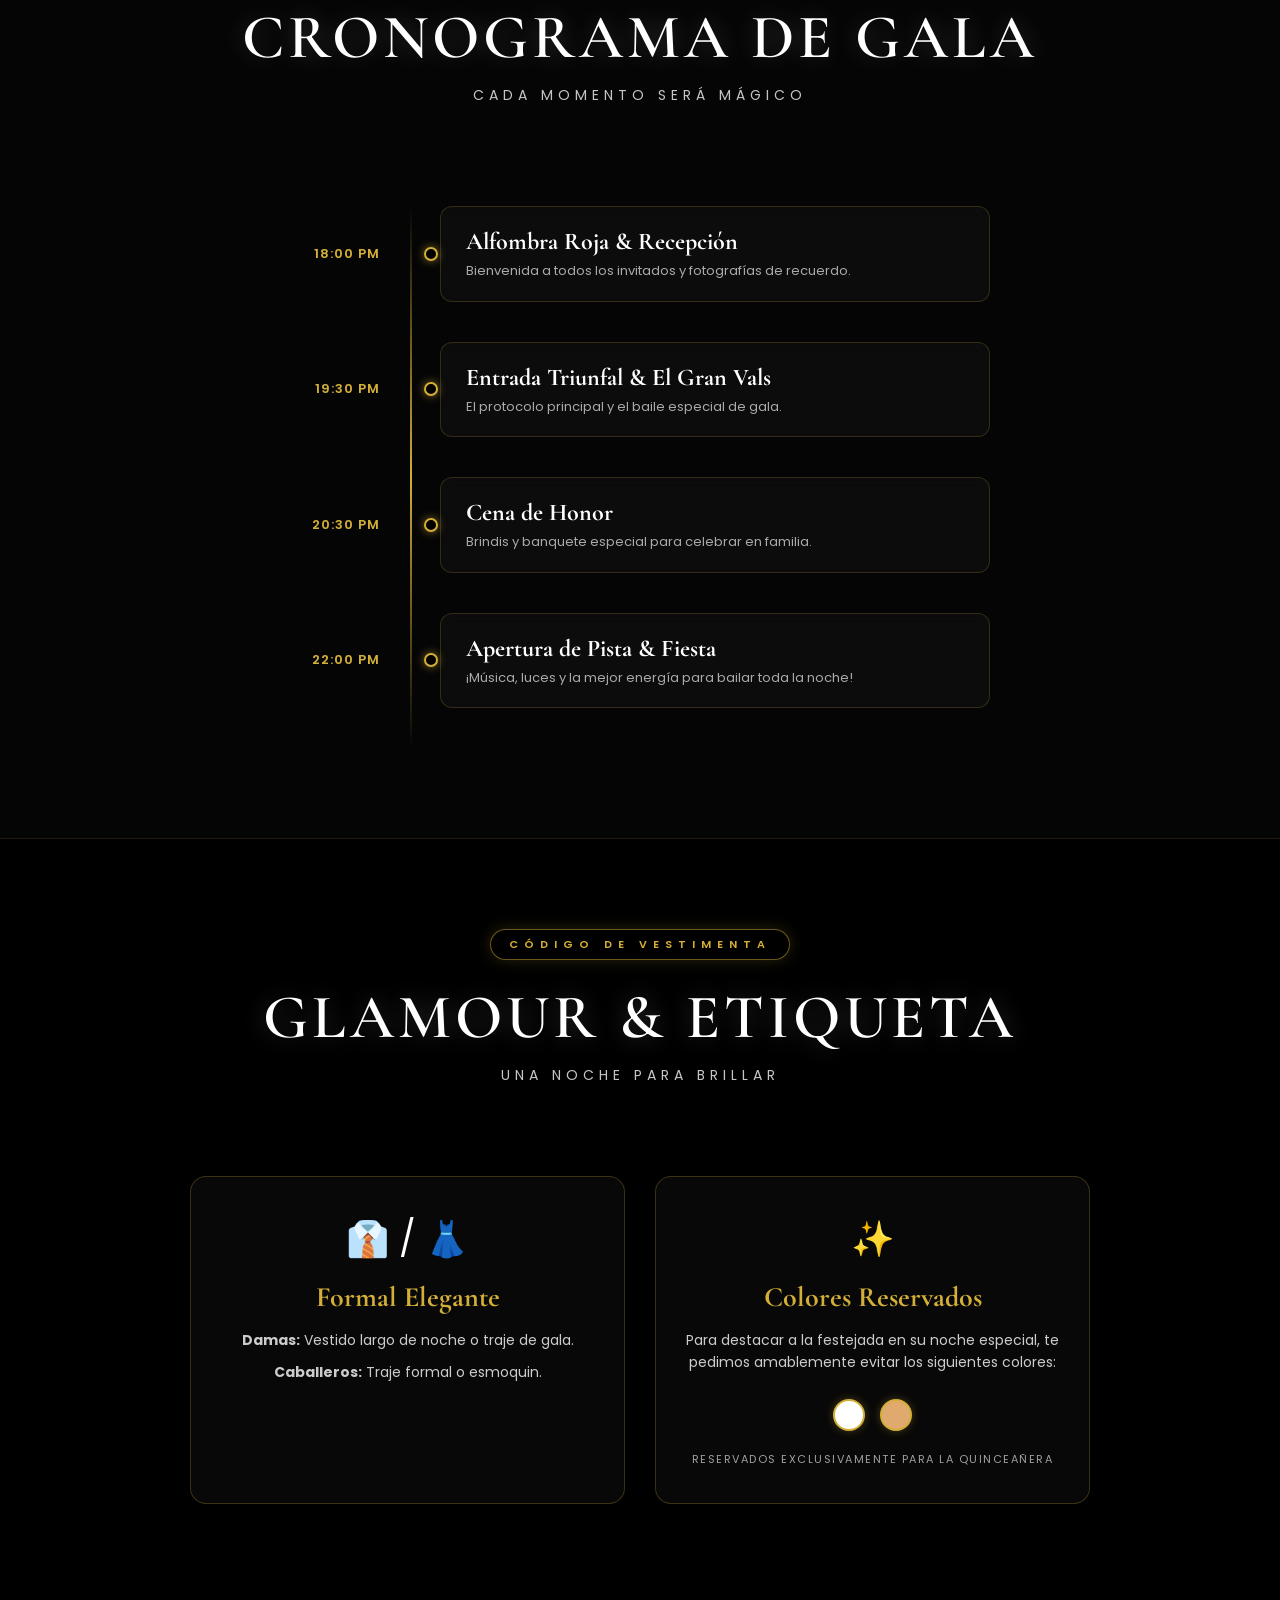
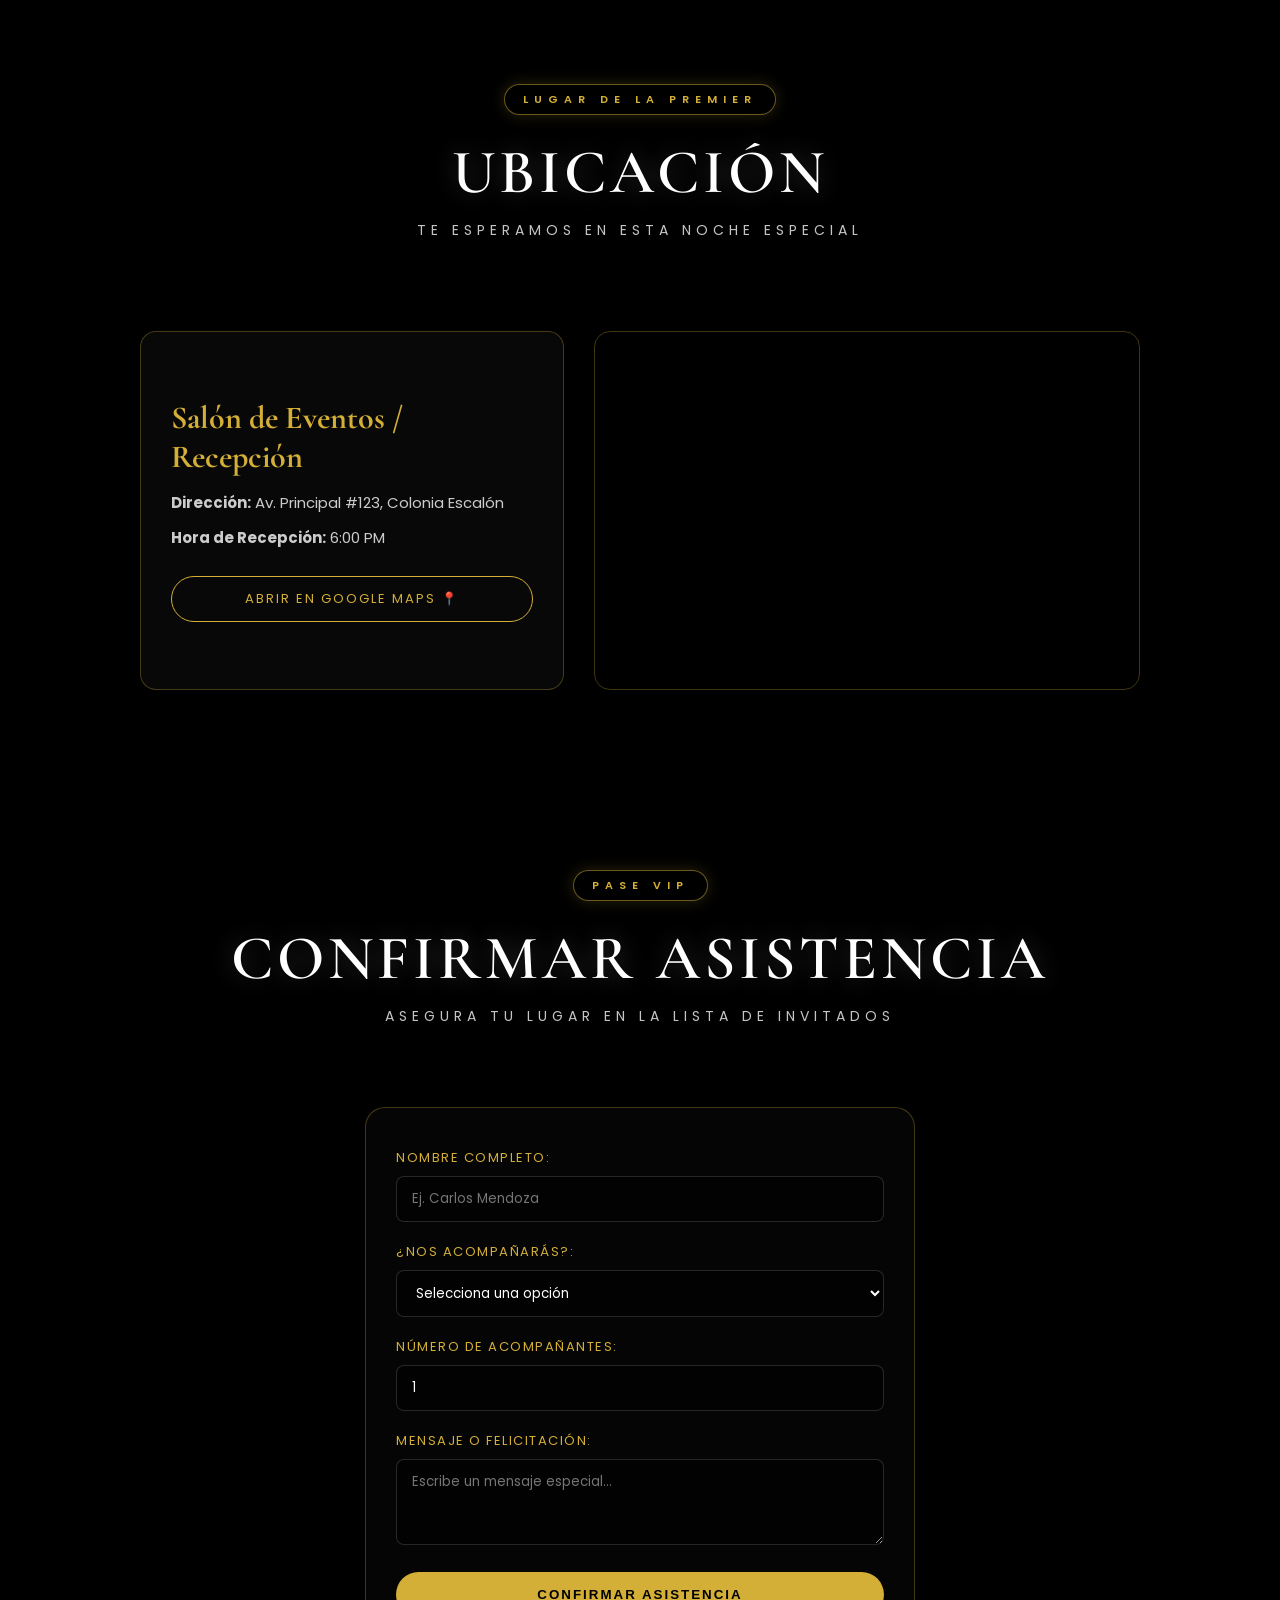
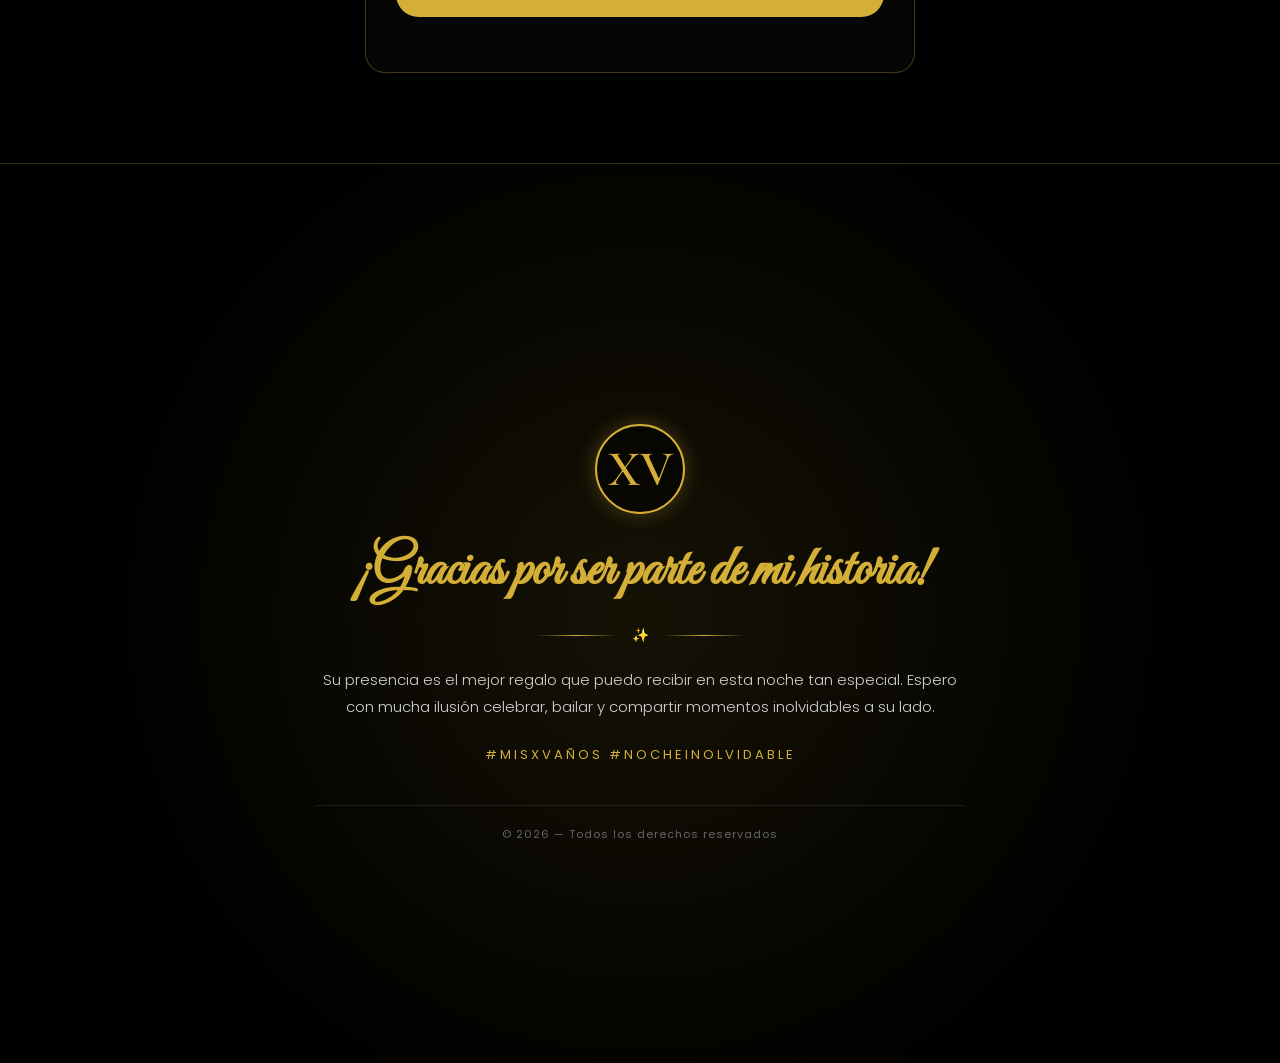
==== commit c9b82d65: "Update index.html" ====
--- a/index.html
+++ b/index.html
@@ -54,6 +54,8 @@
 <script defer src="apps.js"></script>
 <script defer src="countdown.js"></script>
 
+<audio id="bgMusic" src="music.mp3" loop preload="auto"></audio>
+
 <script src="https://unpkg.com/aos@2.3.4/dist/aos.js"></script>
 
 <script>
--- a/responsive.css
+++ b/responsive.css
@@ -1,38 +1,55 @@
 /*====================================
-    NAVBAR RESPONSIVE AJUSTES
+    NAVBAR RESPONSIVE CORREGIDO
 ====================================*/
 @media (max-width: 768px) {
+    /* Contenedor principal de la barra */
     .navbar {
-        padding: 10px 15px;
-        background: rgba(0, 0, 0, 0.9) !important;
-        backdrop-filter: blur(10px);
+        display: flex !important;
+        flex-direction: column !important; /* Pone el logo arriba y los botones abajo */
+        align-items: center !important;
+        justify-content: center !important;
+        padding: 10px 15px !important;
+        background: rgba(0, 0, 0, 0.4) !important; /* Fondo sutil y elegante */
+        backdrop-filter: blur(10px) !important;
+        -webkit-backdrop-filter: blur(10px) !important;
+        border-radius: 20px !important;
+        margin: 10px auto !important;
+        width: 92% !important;
     }
 
-    .navbar-brand {
-        font-size: 18px;
+    /* El nombre 'Valeria' o Logo arriba separado */
+    .navbar-brand, .logo {
+        font-size: 22px !important;
+        margin-bottom: 8px !important; /* Crea espacio para que no pegue a Inicio */
+        display: block !important;
+        text-align: center !important;
     }
 
-    /* Ocultar menú horizontal largo o adaptarlo a contenedor scrollable */
-    .nav-links {
-        display: flex;
-        overflow-x: auto;
-        white-space: nowrap;
-        gap: 12px;
-        padding: 8px 0;
-        max-width: 100%;
-        -webkit-overflow-scrolling: touch;
+    /* Contenedor de los enlaces (Inicio, Galería, Evento, etc.) */
+    .nav-links, .navbar-nav {
+        display: flex !important;
+        flex-direction: row !important;
+        width: 100% !important;
+        overflow-x: auto !important; /* Permite deslizar con el dedo si faltan botones */
+        white-space: nowrap !important;
+        gap: 15px !important;
+        padding-bottom: 4px !important;
+        justify-content: flex-start !important;
+        -webkit-overflow-scrolling: touch !important;
     }
 
-    .nav-links::-webkit-scrollbar {
-        display: none; /* Oculta la barra de scroll molesta */
+    /* Ocultar la barra de scroll inferior fea */
+    .nav-links::-webkit-scrollbar, .navbar-nav::-webkit-scrollbar {
+        display: none !important;
     }
 
-    .nav-links a {
-        font-size: 12px;
-        padding: 6px 10px;
-        background: rgba(212, 175, 55, 0.1);
-        border-radius: 20px;
-        border: 1px solid rgba(212, 175, 55, 0.3);
+    /* Cada botoncito individual */
+    .nav-links a, .navbar-nav a {
+        font-size: 13px !important;
+        padding: 4px 10px !important;
+        color: #ffffff !important;
+        text-decoration: none !important;
+        flex-shrink: 0 !important; /* Evita que el texto se aplaste */
     }
 }
 /*====================================
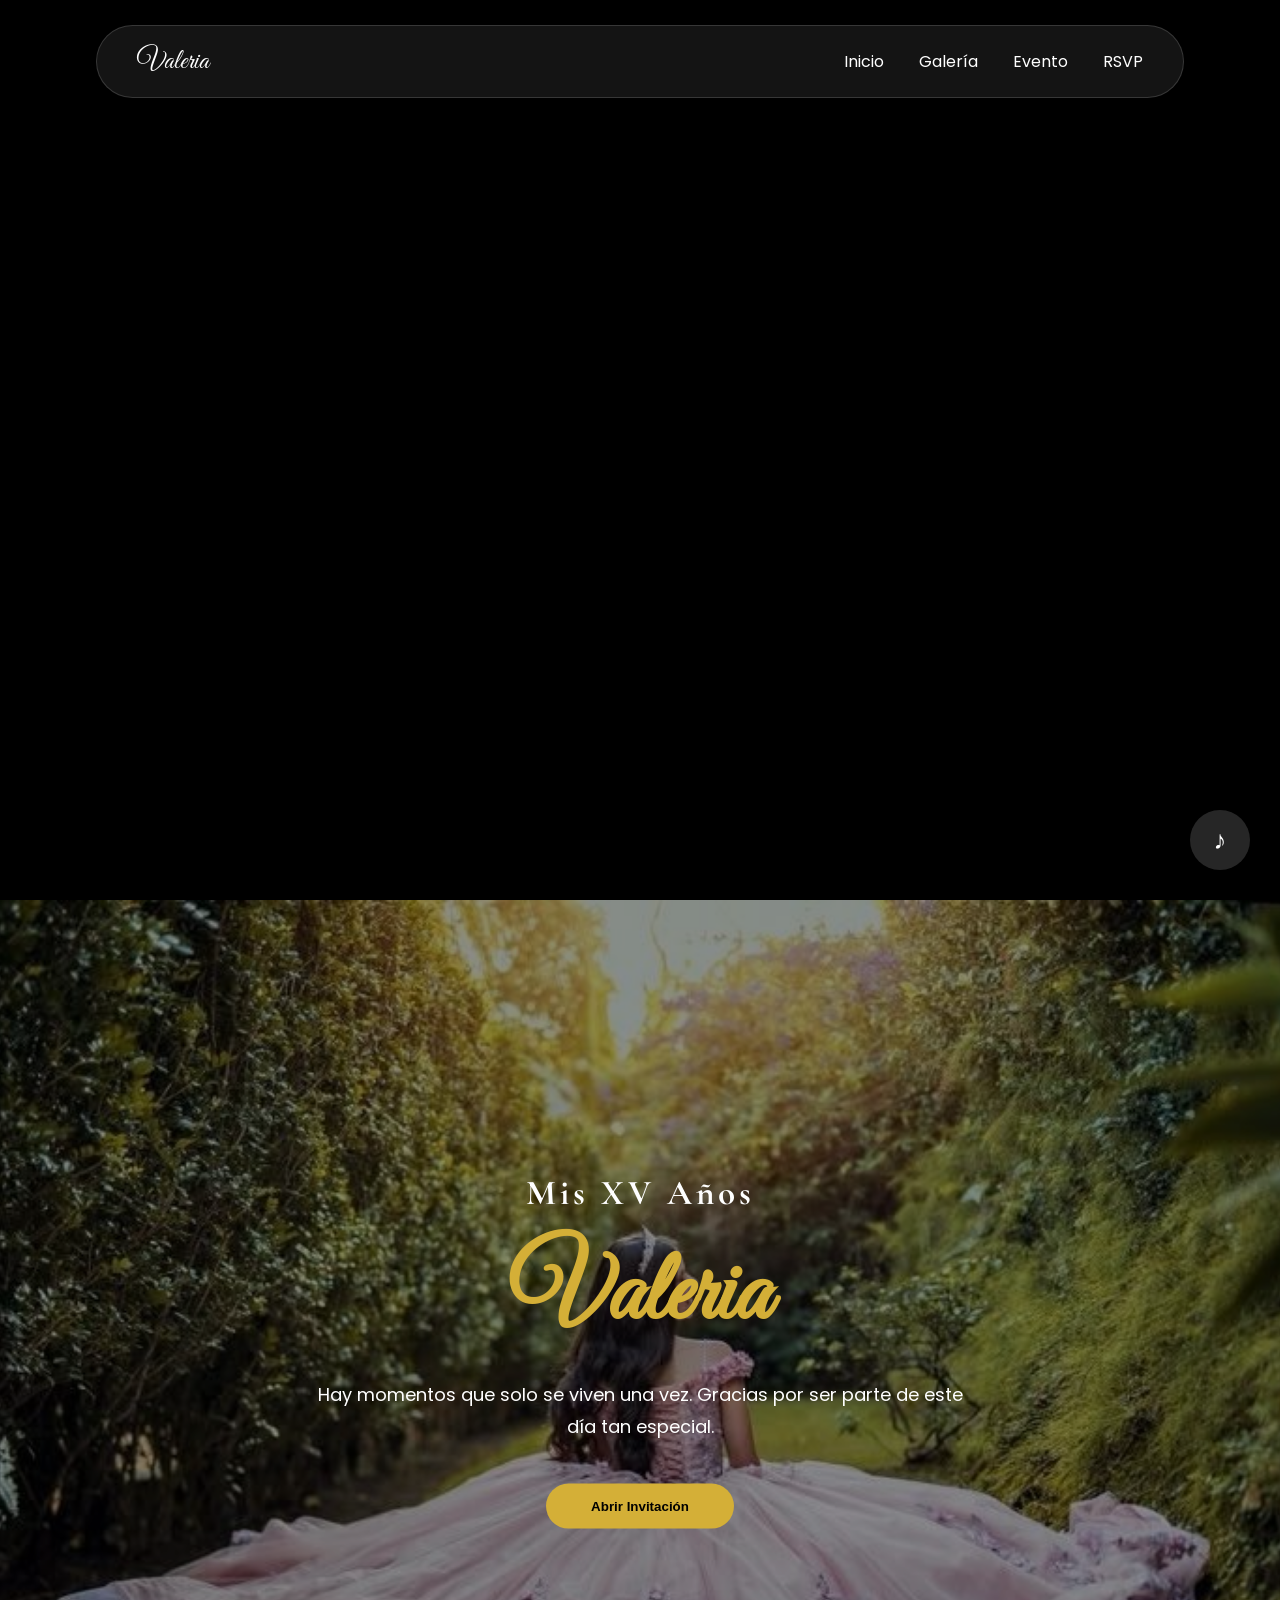
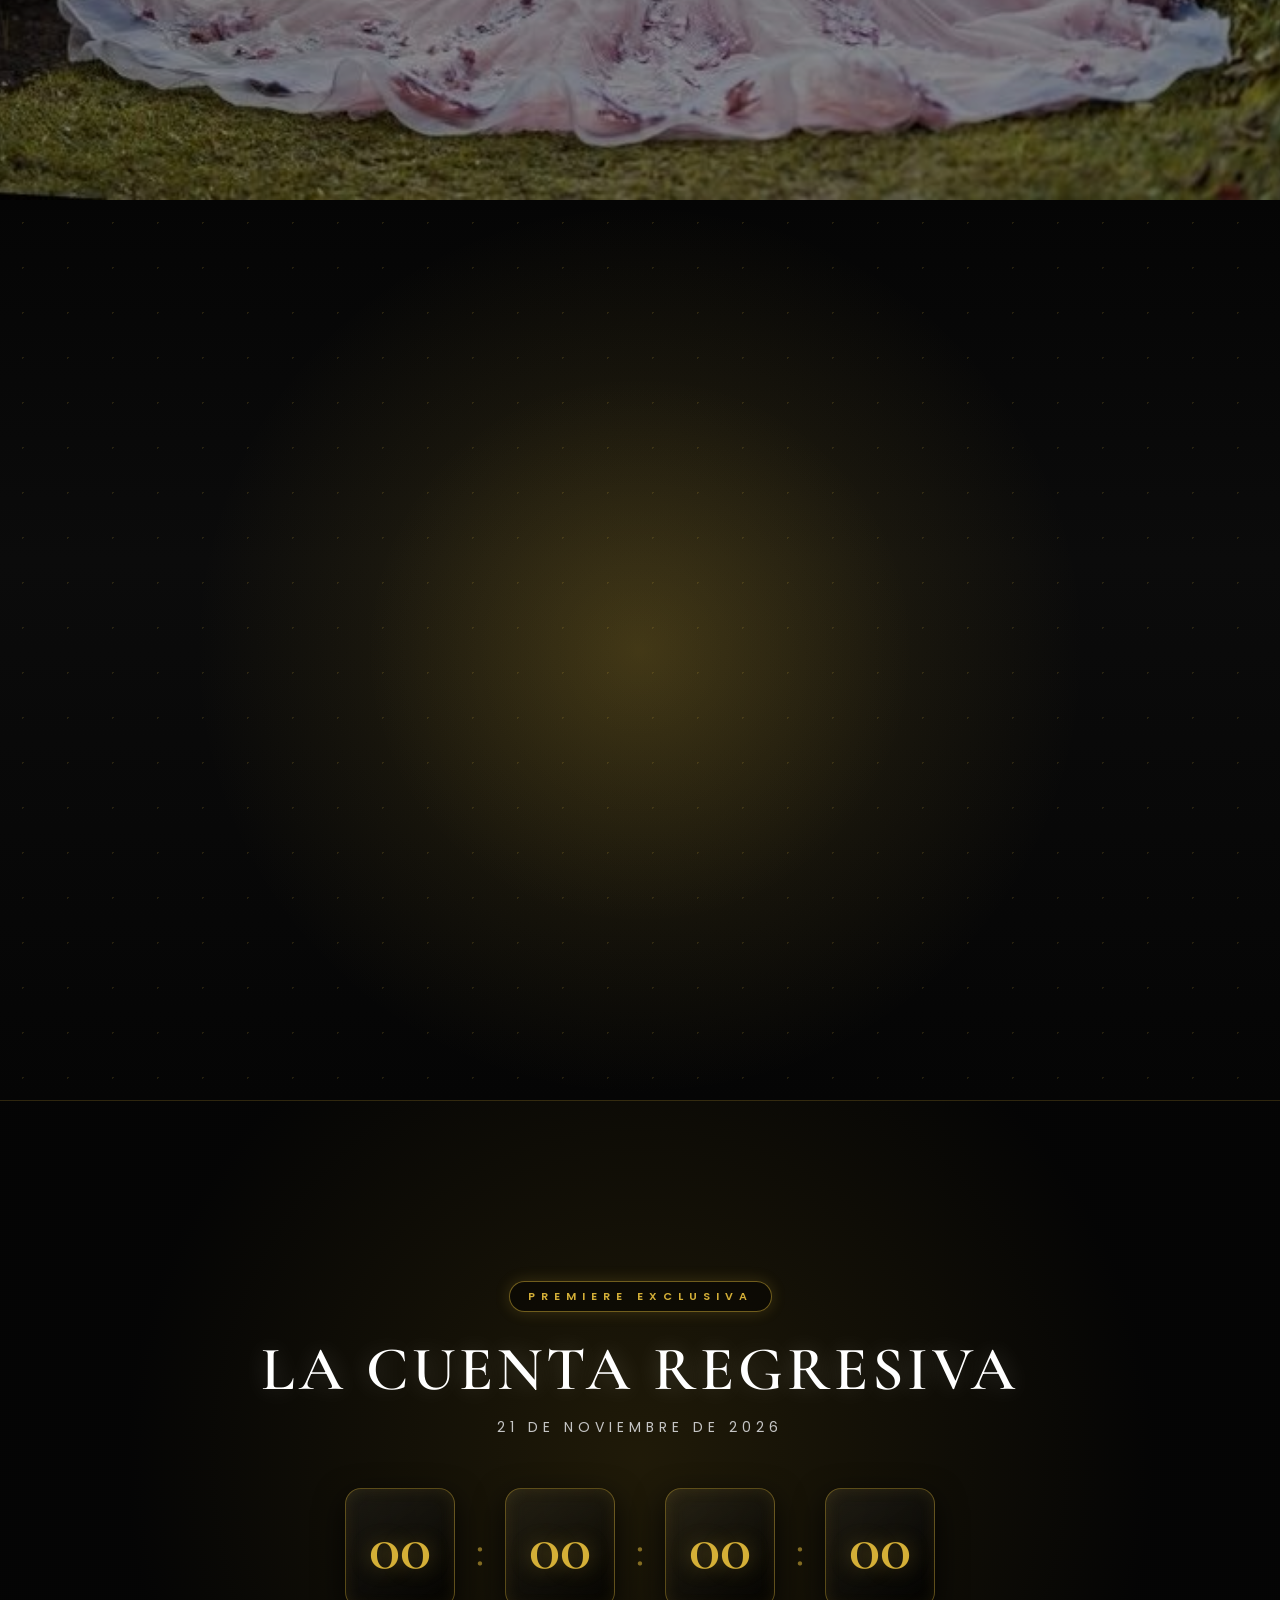
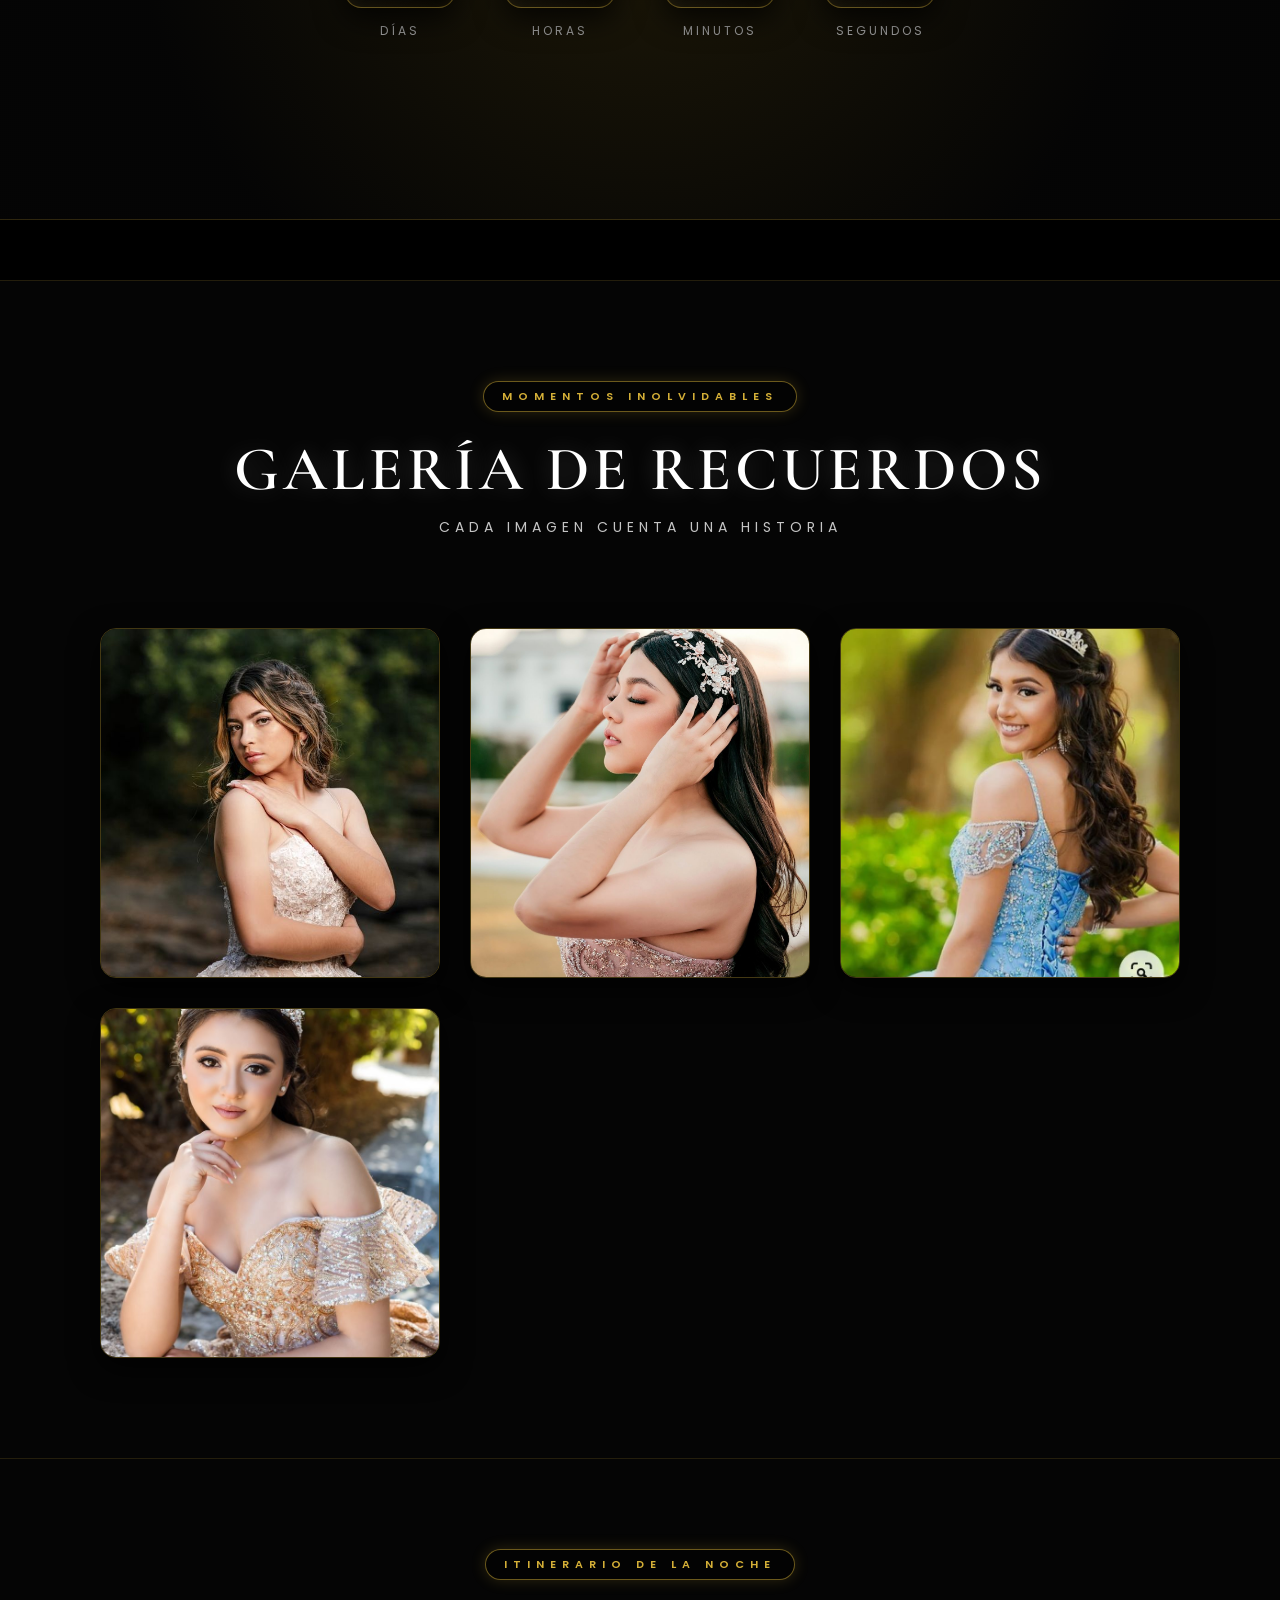
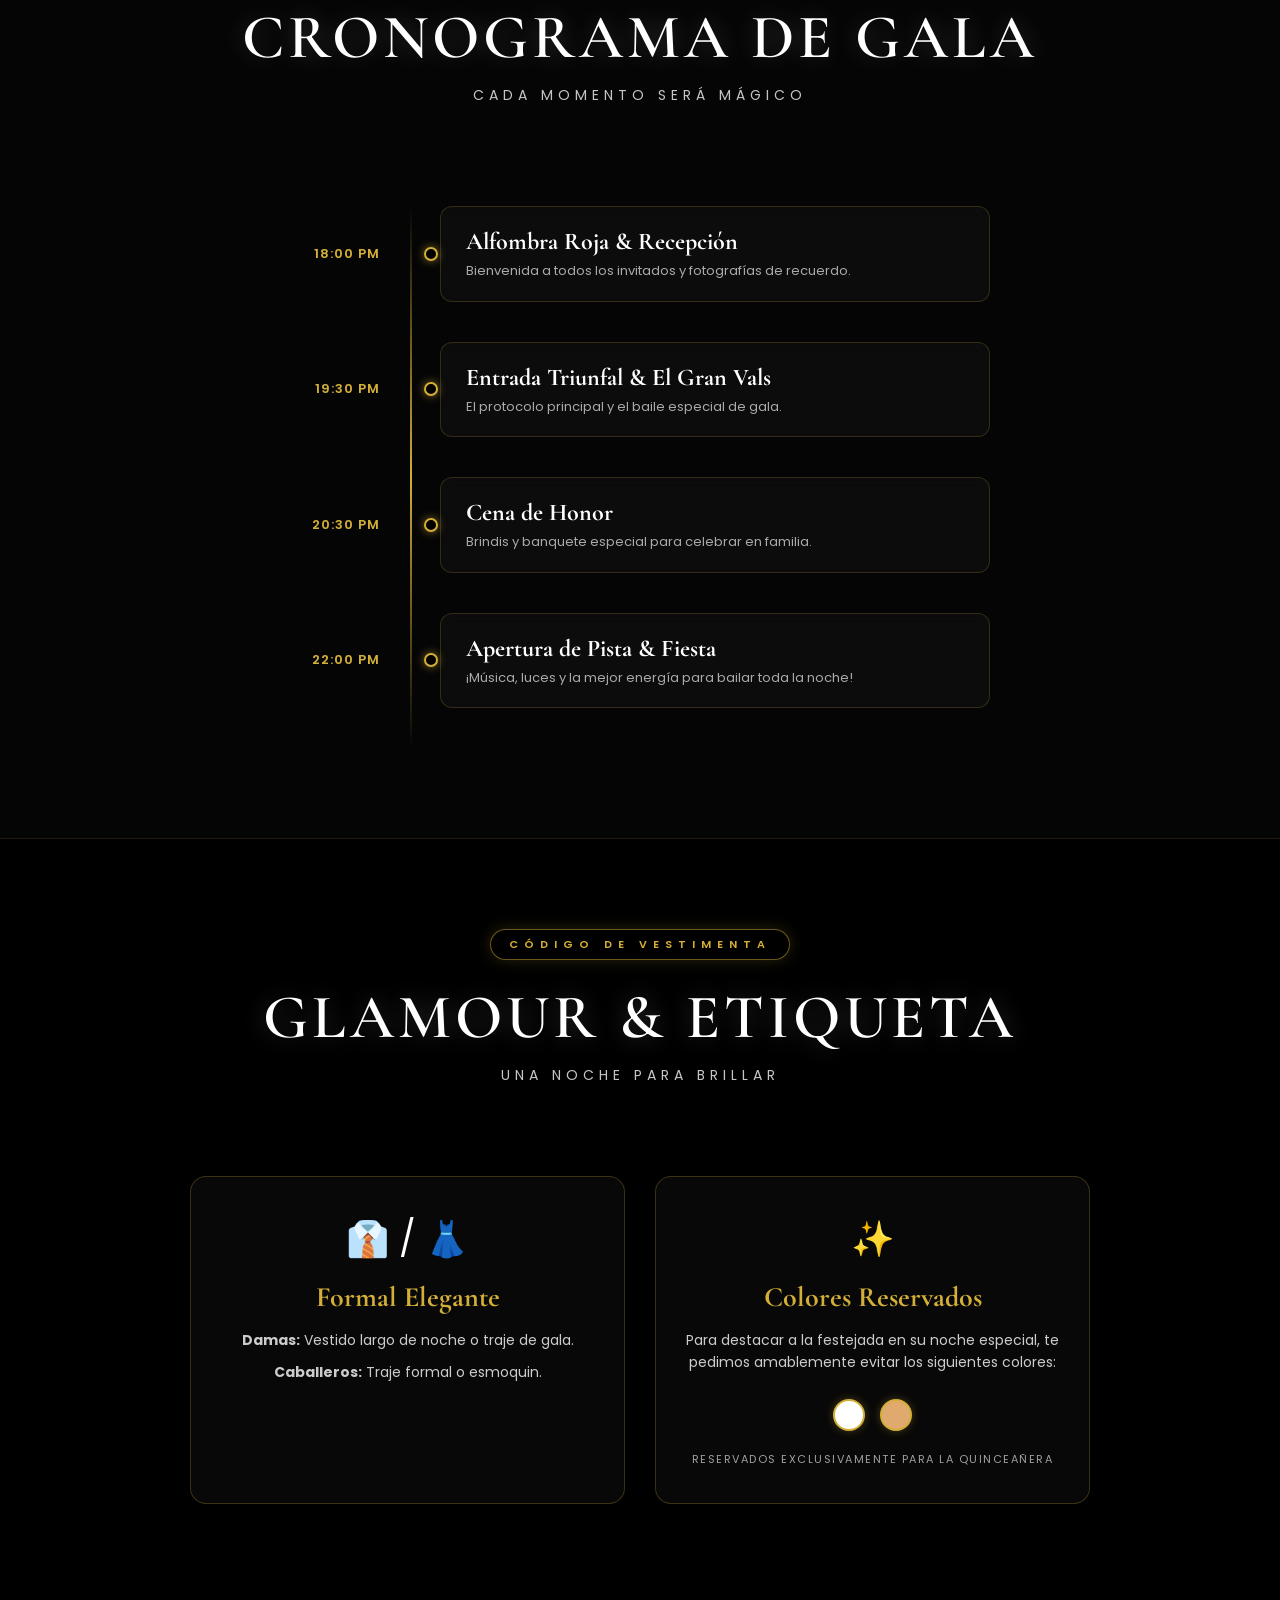
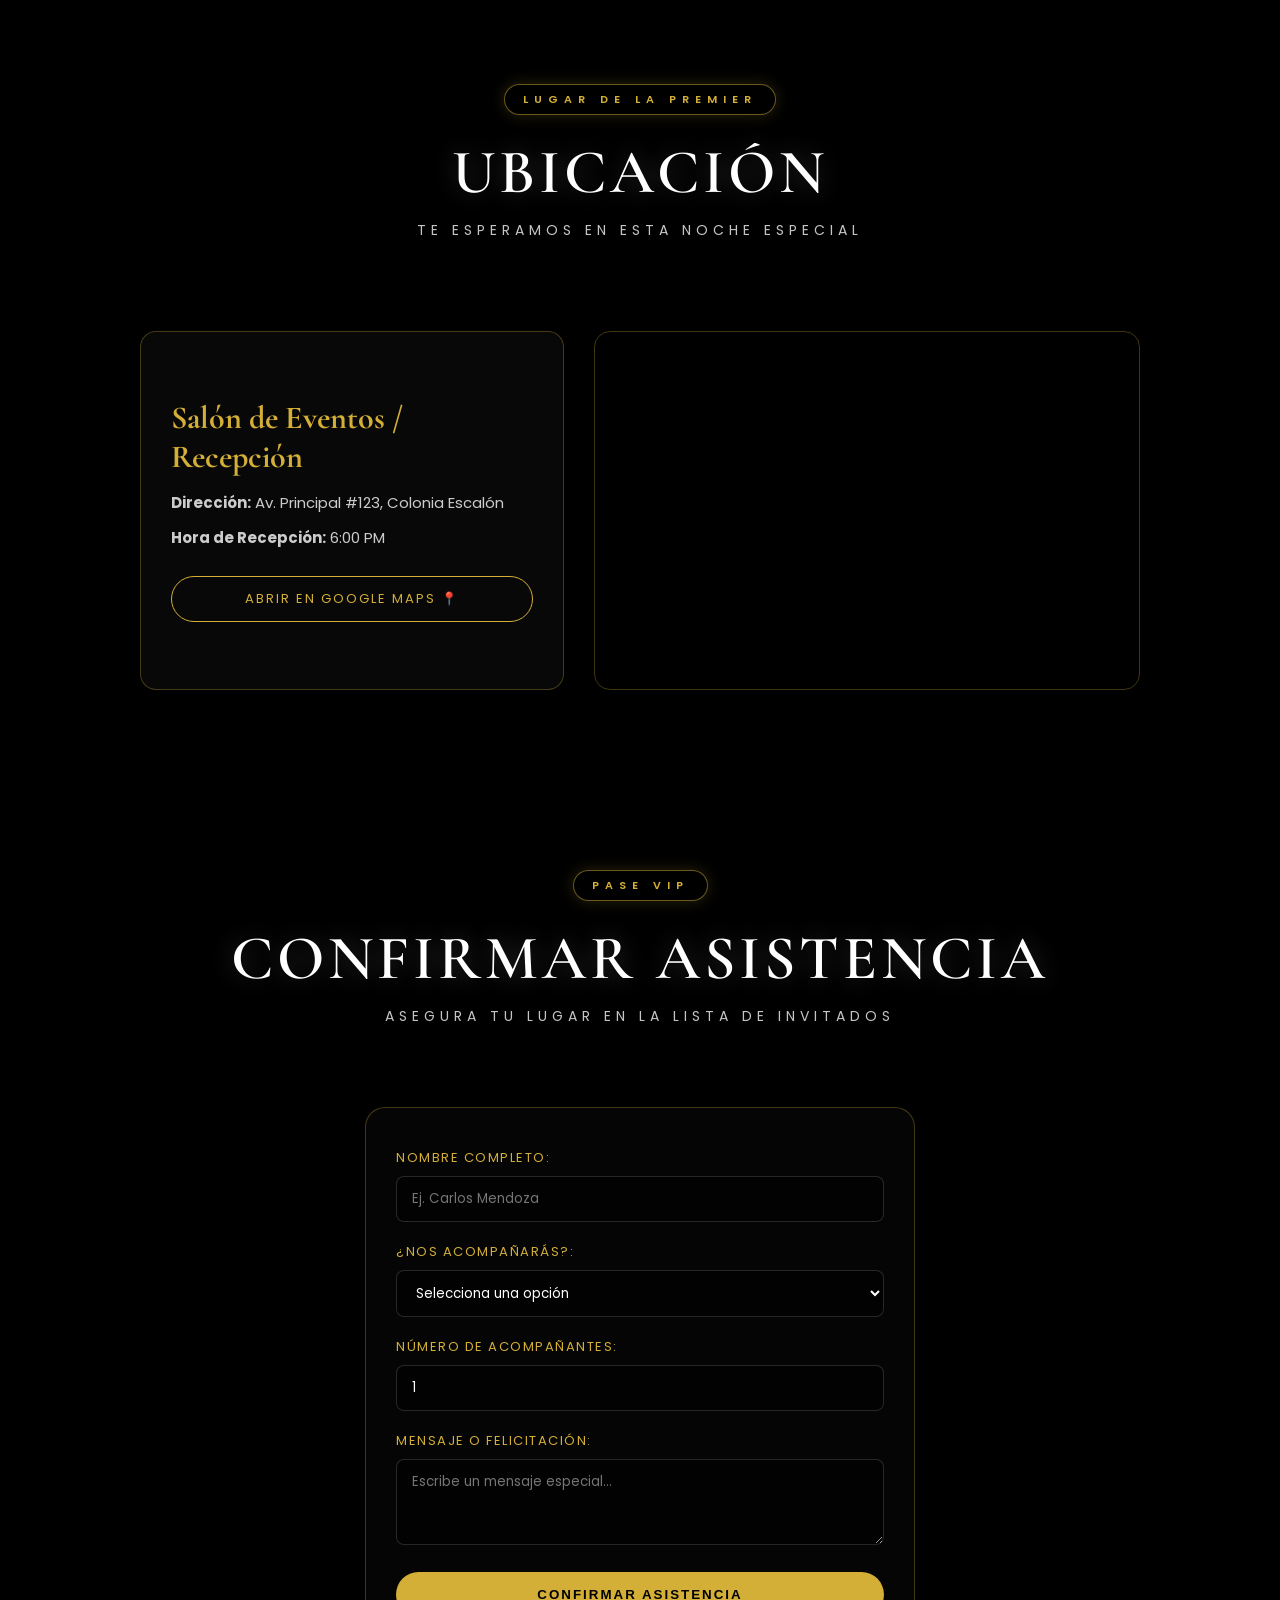
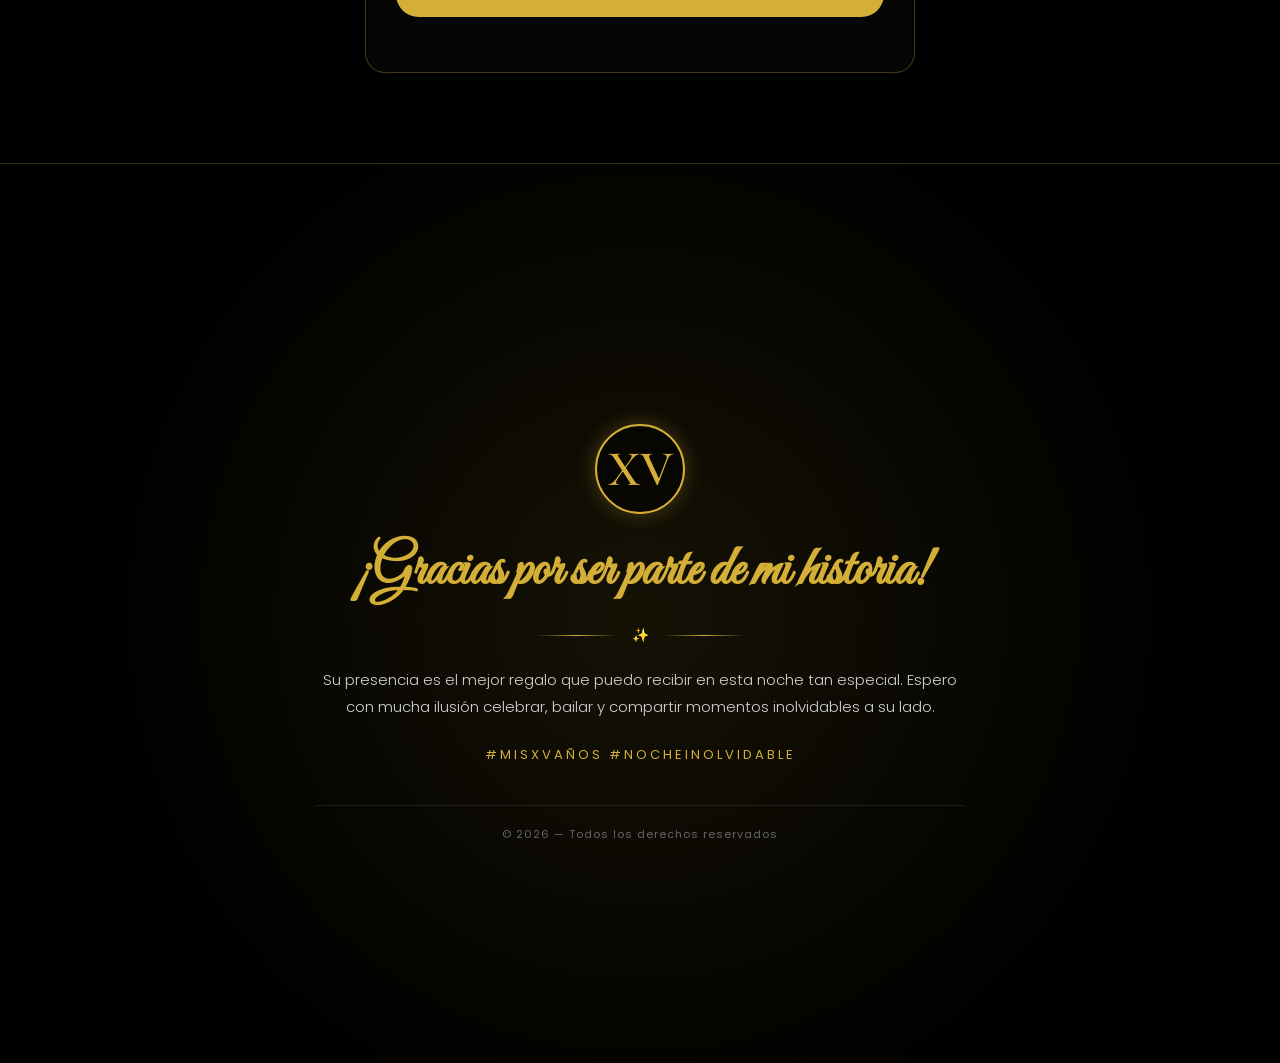
==== commit a5a2b40f: "Update index.html" ====
--- a/index.html
+++ b/index.html
@@ -2,66 +2,58 @@
 <html lang="es">
 
 <head>
-    <link href="https://fonts.googleapis.com/css2?family=Cormorant+Garamond:wght@400;600;700&family=Great+Vibes&family=Poppins:wght@300;400;500;600&display=swap" rel="stylesheet">
-    <link rel="preconnect" href="https://fonts.googleapis.com">
-<link rel="preconnect" href="https://fonts.gstatic.com" crossorigin>
-<link href="https://fonts.googleapis.com/css2?family=Cormorant+Garamond:wght@500;600&family=Great+Vibes&family=Poppins:wght@300;400;600&display=swap" rel="stylesheet">
-    <link href="https://unpkg.com/aos@2.3.4/dist/aos.css" rel="stylesheet">
     <meta charset="UTF-8">
-   <meta name="viewport" content="width=device-width, initial-scale=1.0">
-
+    <meta name="viewport" content="width=device-width, initial-scale=1.0">
     <title>Invitación Digital</title>
 
-    <!-- Hojas de Estilo (CSS en la raíz) -->
-    <!-- Cargar primero el CSS principal y luego el responsive -->
-<link rel="stylesheet" href="animations.css">
-<link rel="stylesheet" href="style.css">
-<link rel="stylesheet" href="responsive.css"> <!-- Debe ser el ÚLTIMO CSS -->
+    <!-- Fuentes de Google -->
+    <link rel="preconnect" href="https://fonts.googleapis.com">
+    <link rel="preconnect" href="https://fonts.gstatic.com" crossorigin>
+    <link href="https://fonts.googleapis.com/css2?family=Cormorant+Garamond:wght@400;500;600;700&family=Great+Vibes&family=Poppins:wght@300;400;500;600&display=swap" rel="stylesheet">
+    
+    <!-- Biblioteca de Animaciones AOS -->
+    <link href="https://unpkg.com/aos@2.3.4/dist/aos.css" rel="stylesheet">
 
-    <!-- Scripts JS (JS en la raíz) -->
+    <!-- Hojas de Estilo CSS -->
+    <link rel="stylesheet" href="animations.css">
+    <link rel="stylesheet" href="style.css">
+    <link rel="stylesheet" href="responsive.css">
+
+    <!-- Scripts JS (Solo se cargan una vez aquí con defer) -->
+    <script defer src="apps.js"></script>
     <script defer src="components.js"></script>
-    <script defer src="apps.js"></script>
     <script defer src="countdown.js"></script>
 </head>
 
 <body>
-<div id="loader"></div>
 
-<div id="navbar"></div>
+    <!-- Contenedores dinámicos modularizados -->
+    <div id="loader"></div>
+    <div id="navbar"></div>
+    <div id="hero"></div>
+    <div id="welcome"></div>
+    <div id="countdown"></div>
+    <div id="story"></div>
+    <div id="gallery"></div>
+    <div id="timeline"></div>
+    <div id="dresscode"></div>
+    <div id="location"></div>
+    <div id="rsvp"></div>
+    <div id="footer"></div>
 
-<div id="hero"></div>
+    <!-- Audio de fondo (Ubicación correcta dentro del body) -->
+    <audio id="bgMusic" src="music.mp3" loop preload="auto"></audio>
 
-<div id="welcome"></div>
+    <!-- Script de Animaciones AOS -->
+    <script src="https://unpkg.com/aos@2.3.4/dist/aos.js"></script>
+    <script>
+        document.addEventListener("DOMContentLoaded", function() {
+            AOS.init({
+                duration: 1200,
+                once: true
+            });
+        });
+    </script>
 
-<div id="countdown"></div>
-
-<div id="story"></div>
-
-<div id="gallery"></div>
-
-<div id="timeline"></div>
-
-<div id="dresscode"></div>
-
-<div id="location"></div>
-
-<div id="rsvp"></div>
-
-<div id="footer"></div>
 </body>
-
-<script defer src="components.js"></script>
-<script defer src="apps.js"></script>
-<script defer src="countdown.js"></script>
-
-<audio id="bgMusic" src="music.mp3" loop preload="auto"></audio>
-
-<script src="https://unpkg.com/aos@2.3.4/dist/aos.js"></script>
-
-<script>
-    AOS.init({
-        duration: 1200,
-        once: true
-    });
-</script>
 </html>
--- a/style.css
+++ b/style.css
@@ -69,6 +69,7 @@
     width:100%;
     height:100vh;
     display:flex;
+    flex-direction: column;
     justify-content:center;
     align-items:center;
     overflow:hidden;
@@ -90,12 +91,16 @@
 }
 
 .hero-content{
-    position:relative;
-    z-index:2;
-    text-align:center;
-    color:white;
-    max-width:700px;
-    padding:20px;
+    position: absolute;
+    top: 50%;
+    left: 50%;
+    transform: translate(-50%, -50%);
+    z-index: 2;
+    text-align: center;
+    color: white;
+    max-width: 700px;
+    width: 90%;
+    padding: 20px;
 }
 
 .hero-content h3{
@@ -1005,4 +1010,4 @@
     text-transform: uppercase;
     color: #a0a0a0;
     margin-top: 5px;
-}+}
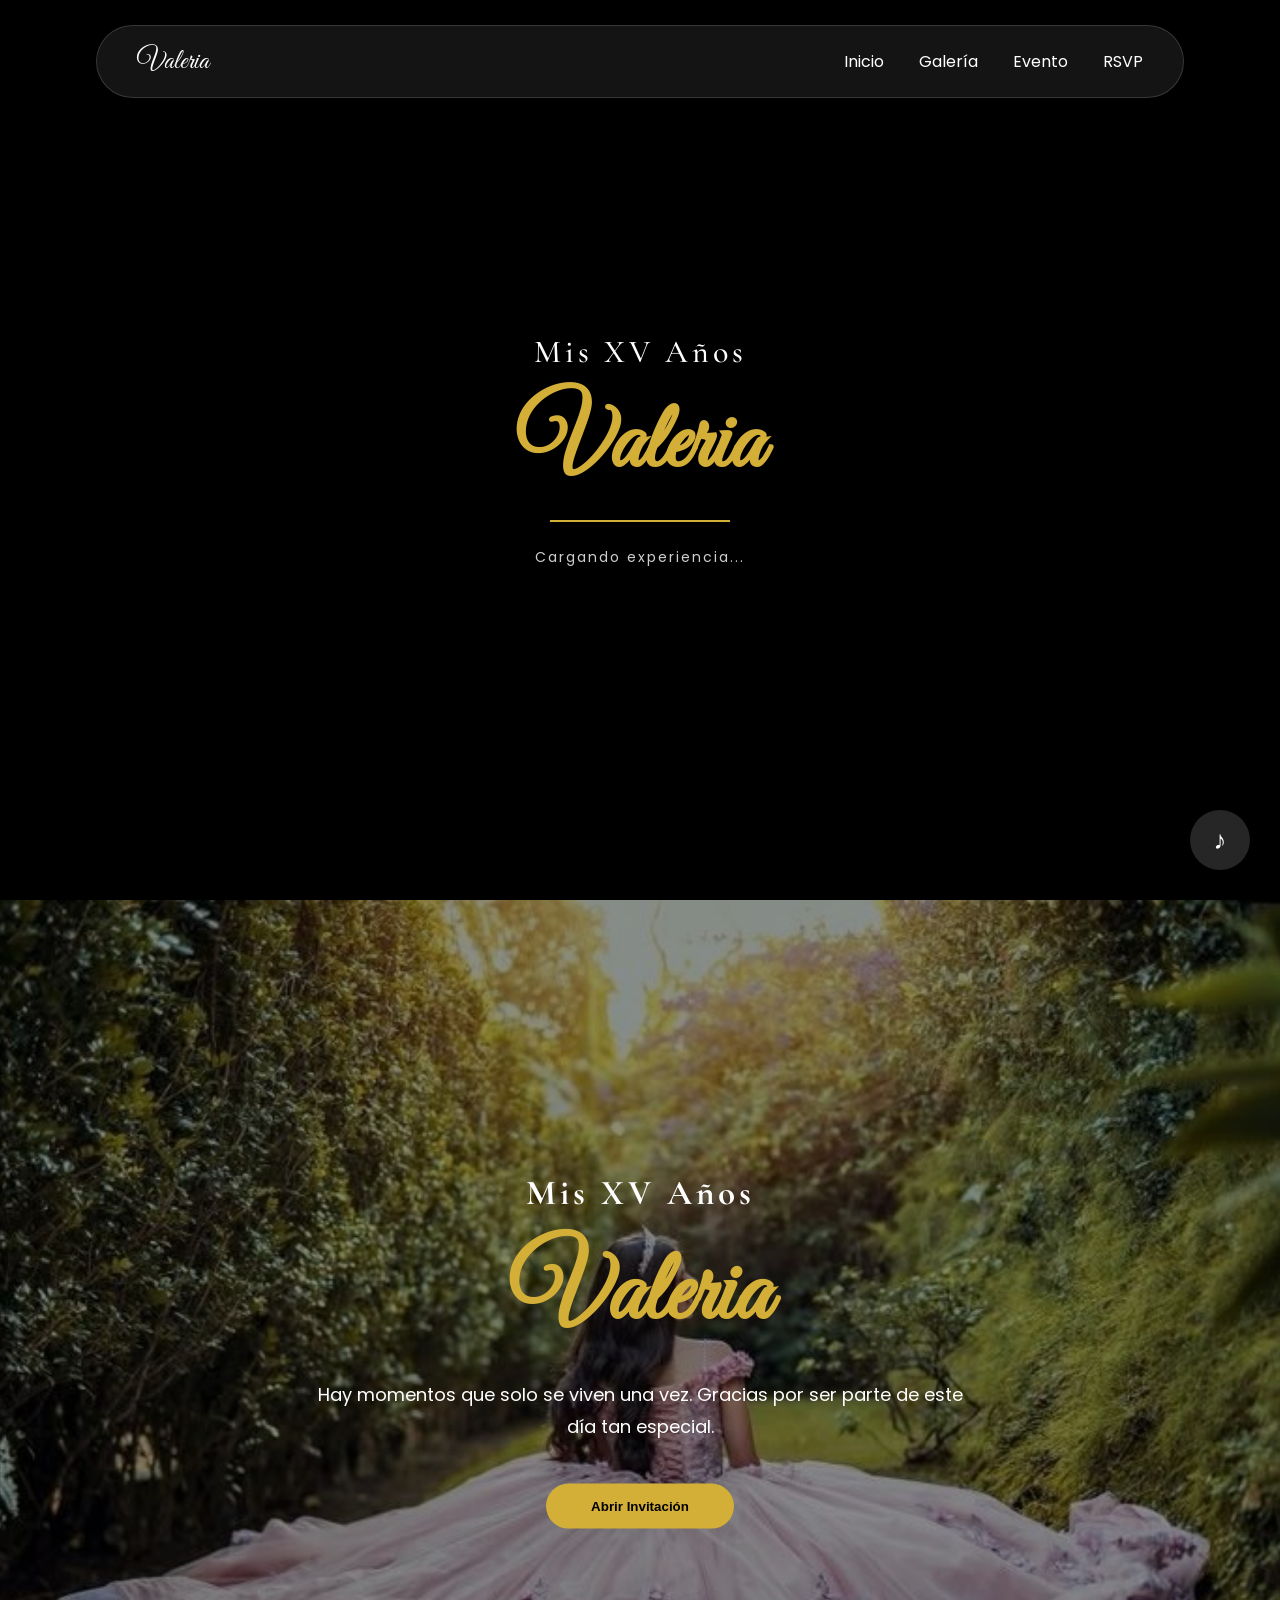
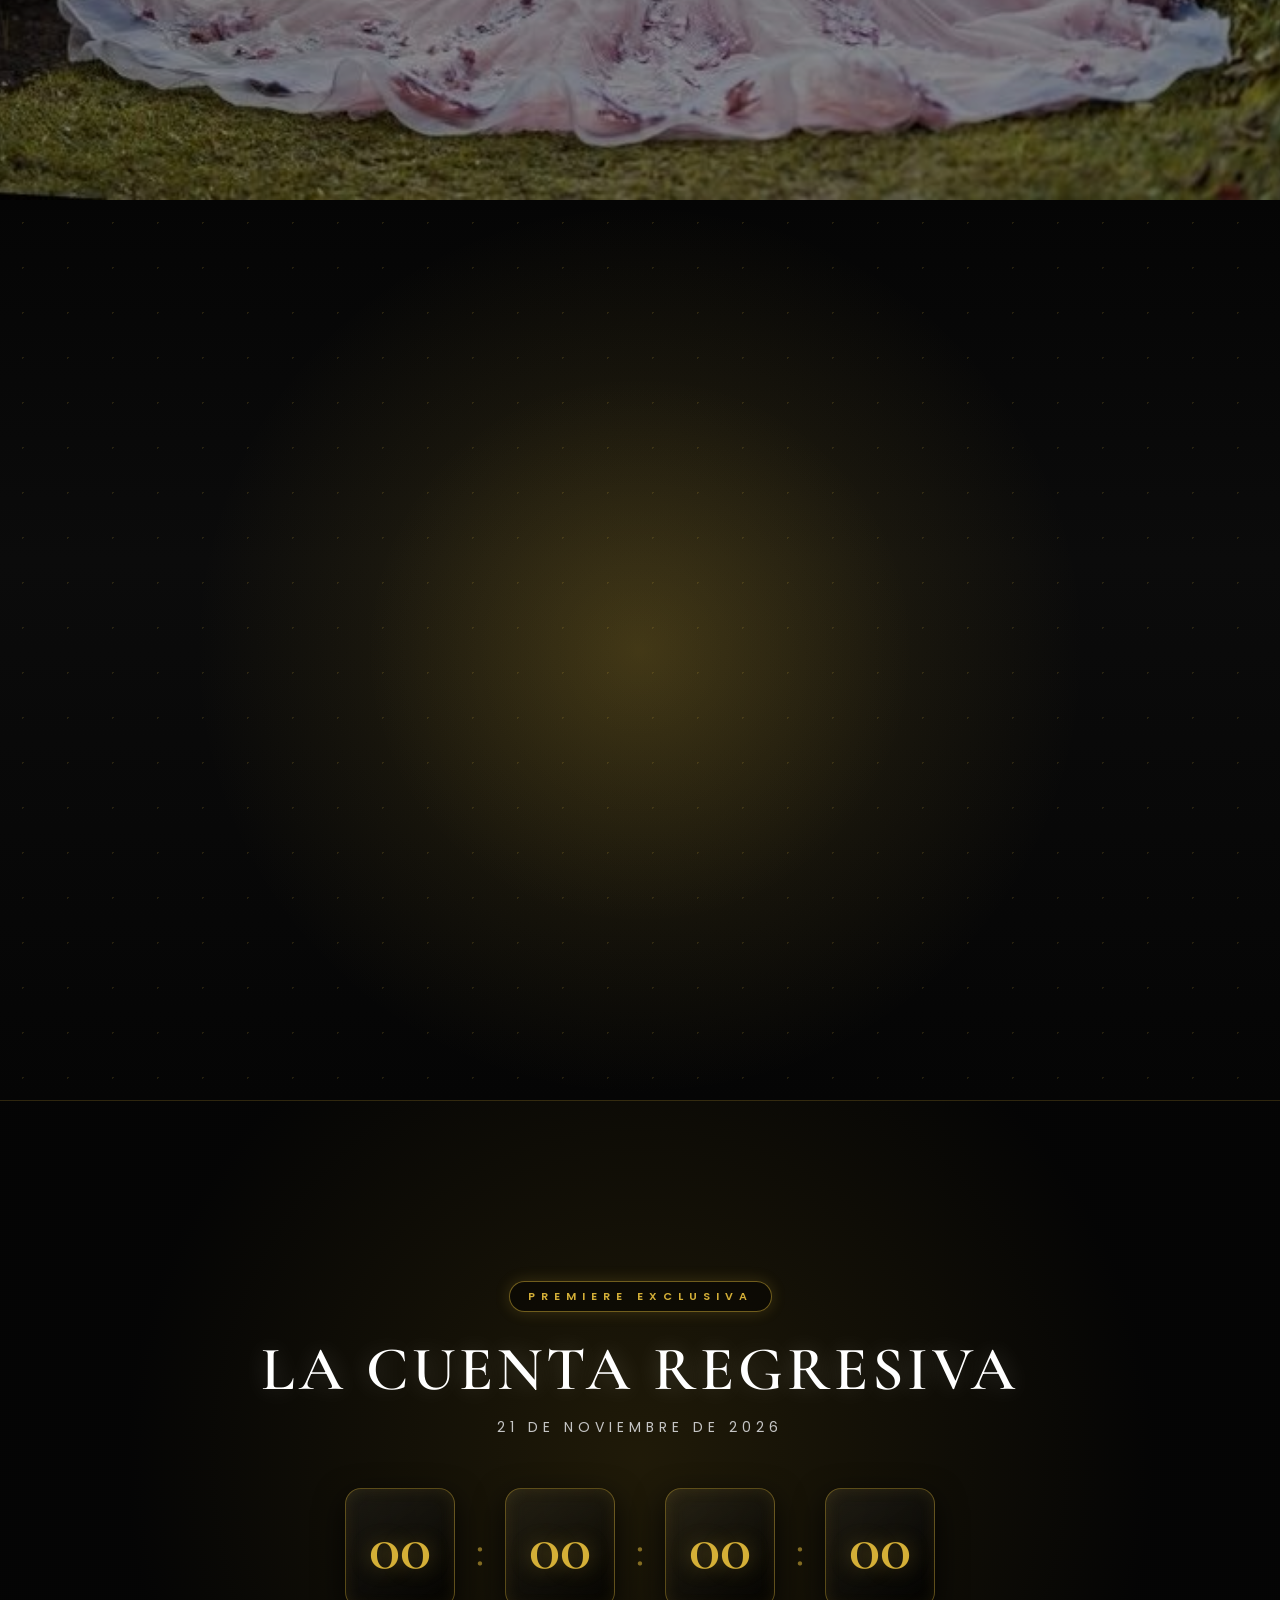
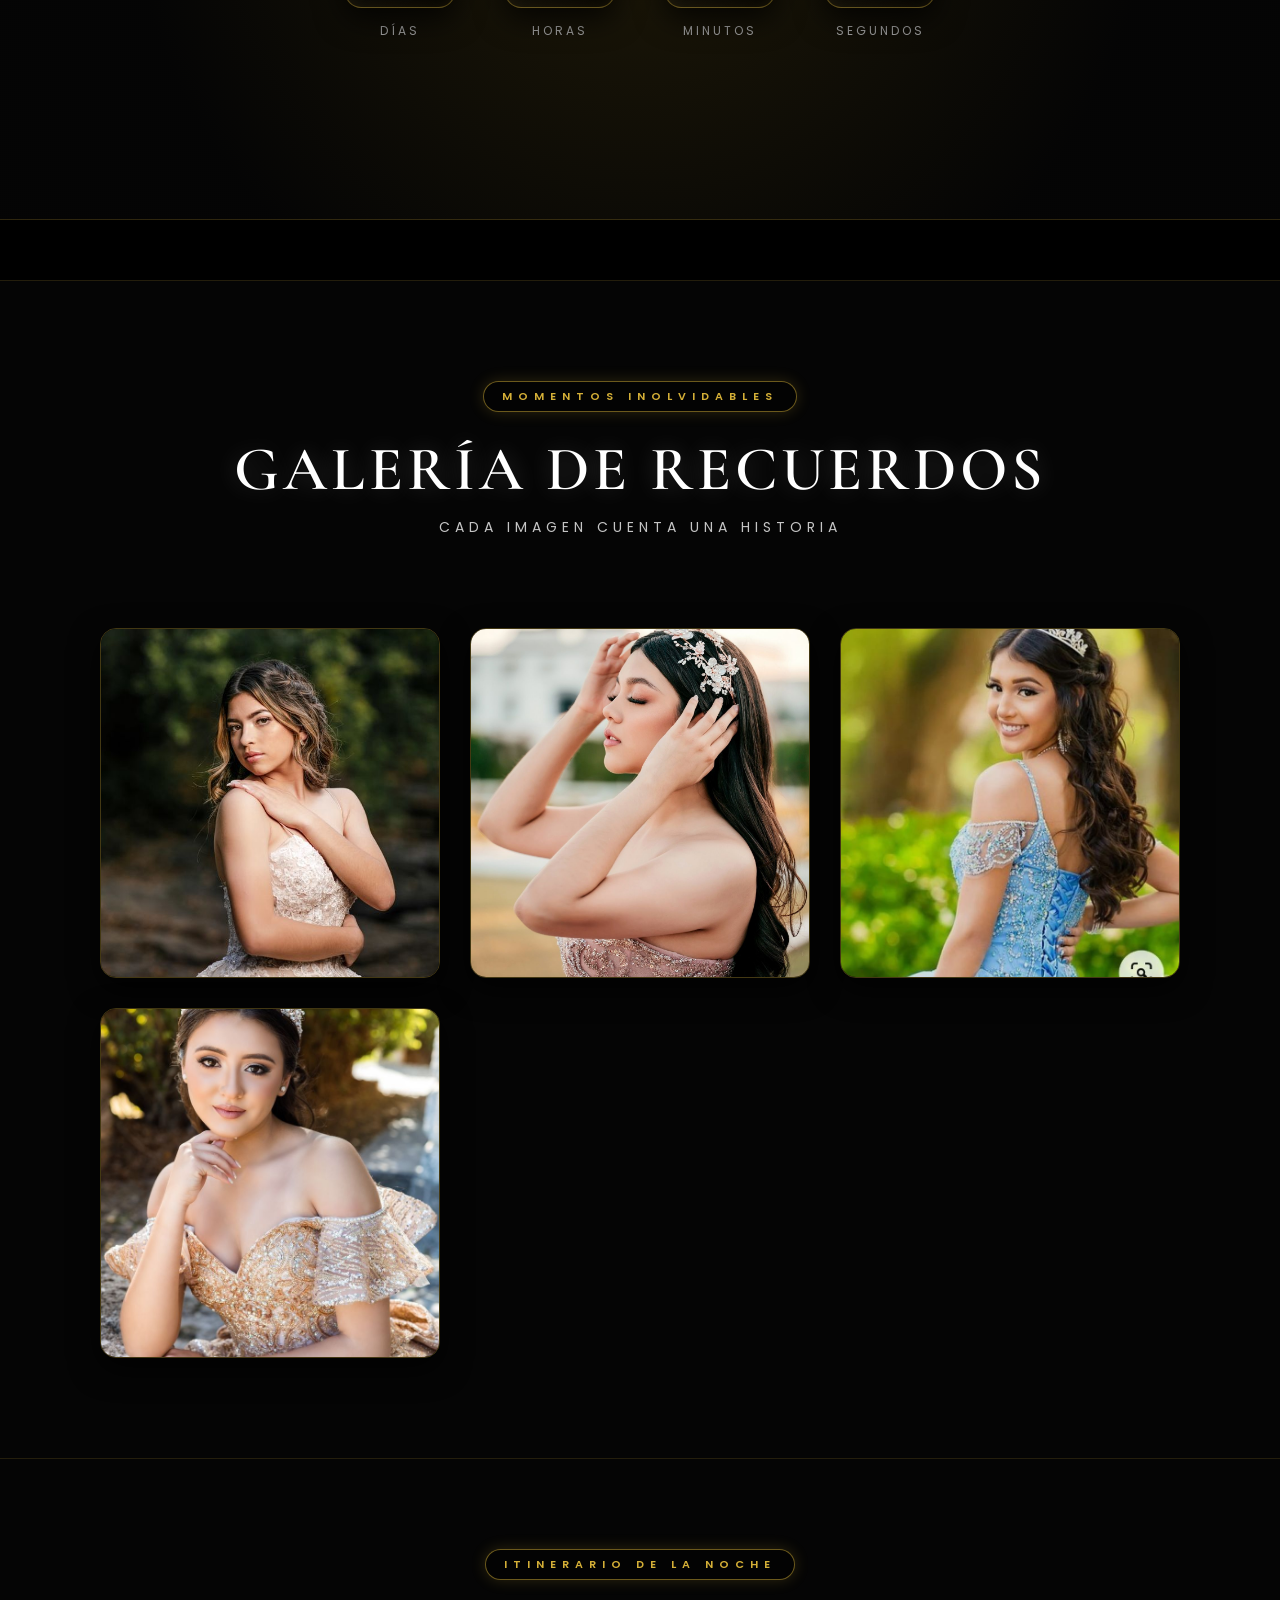
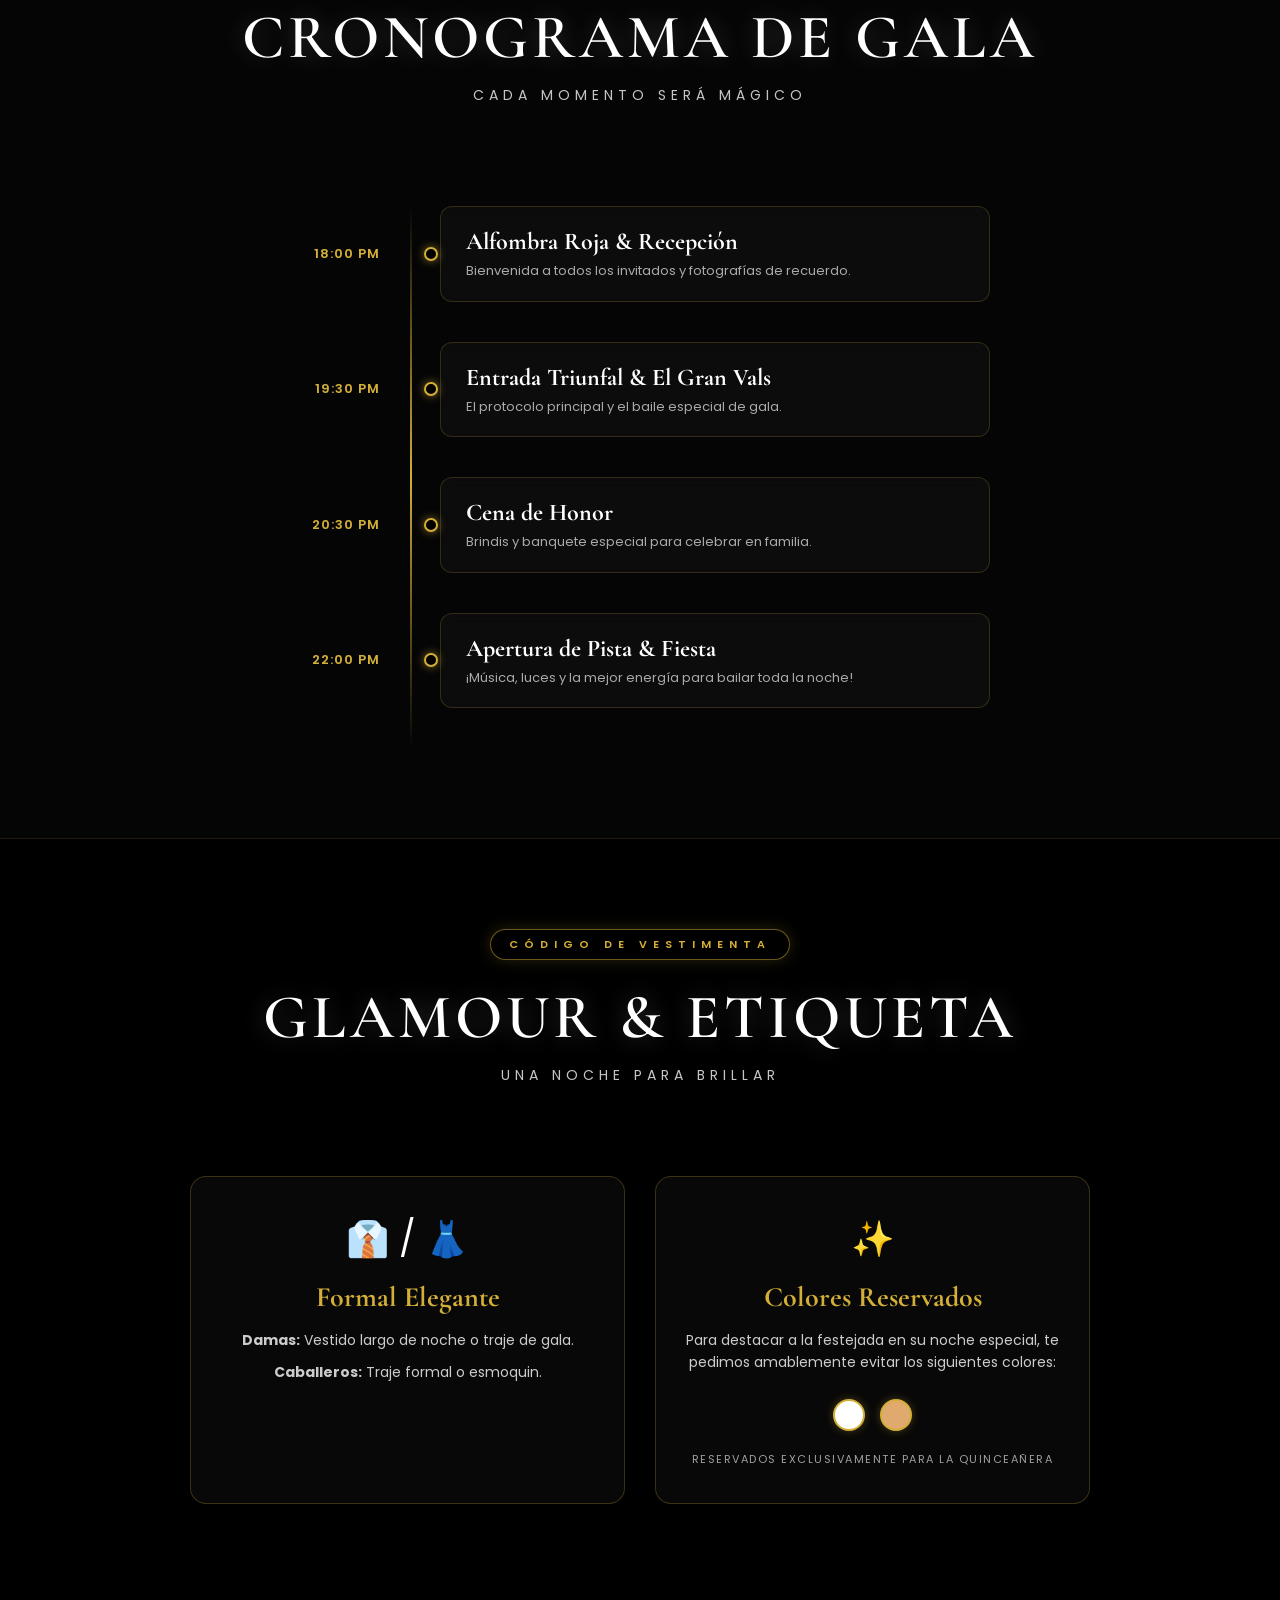
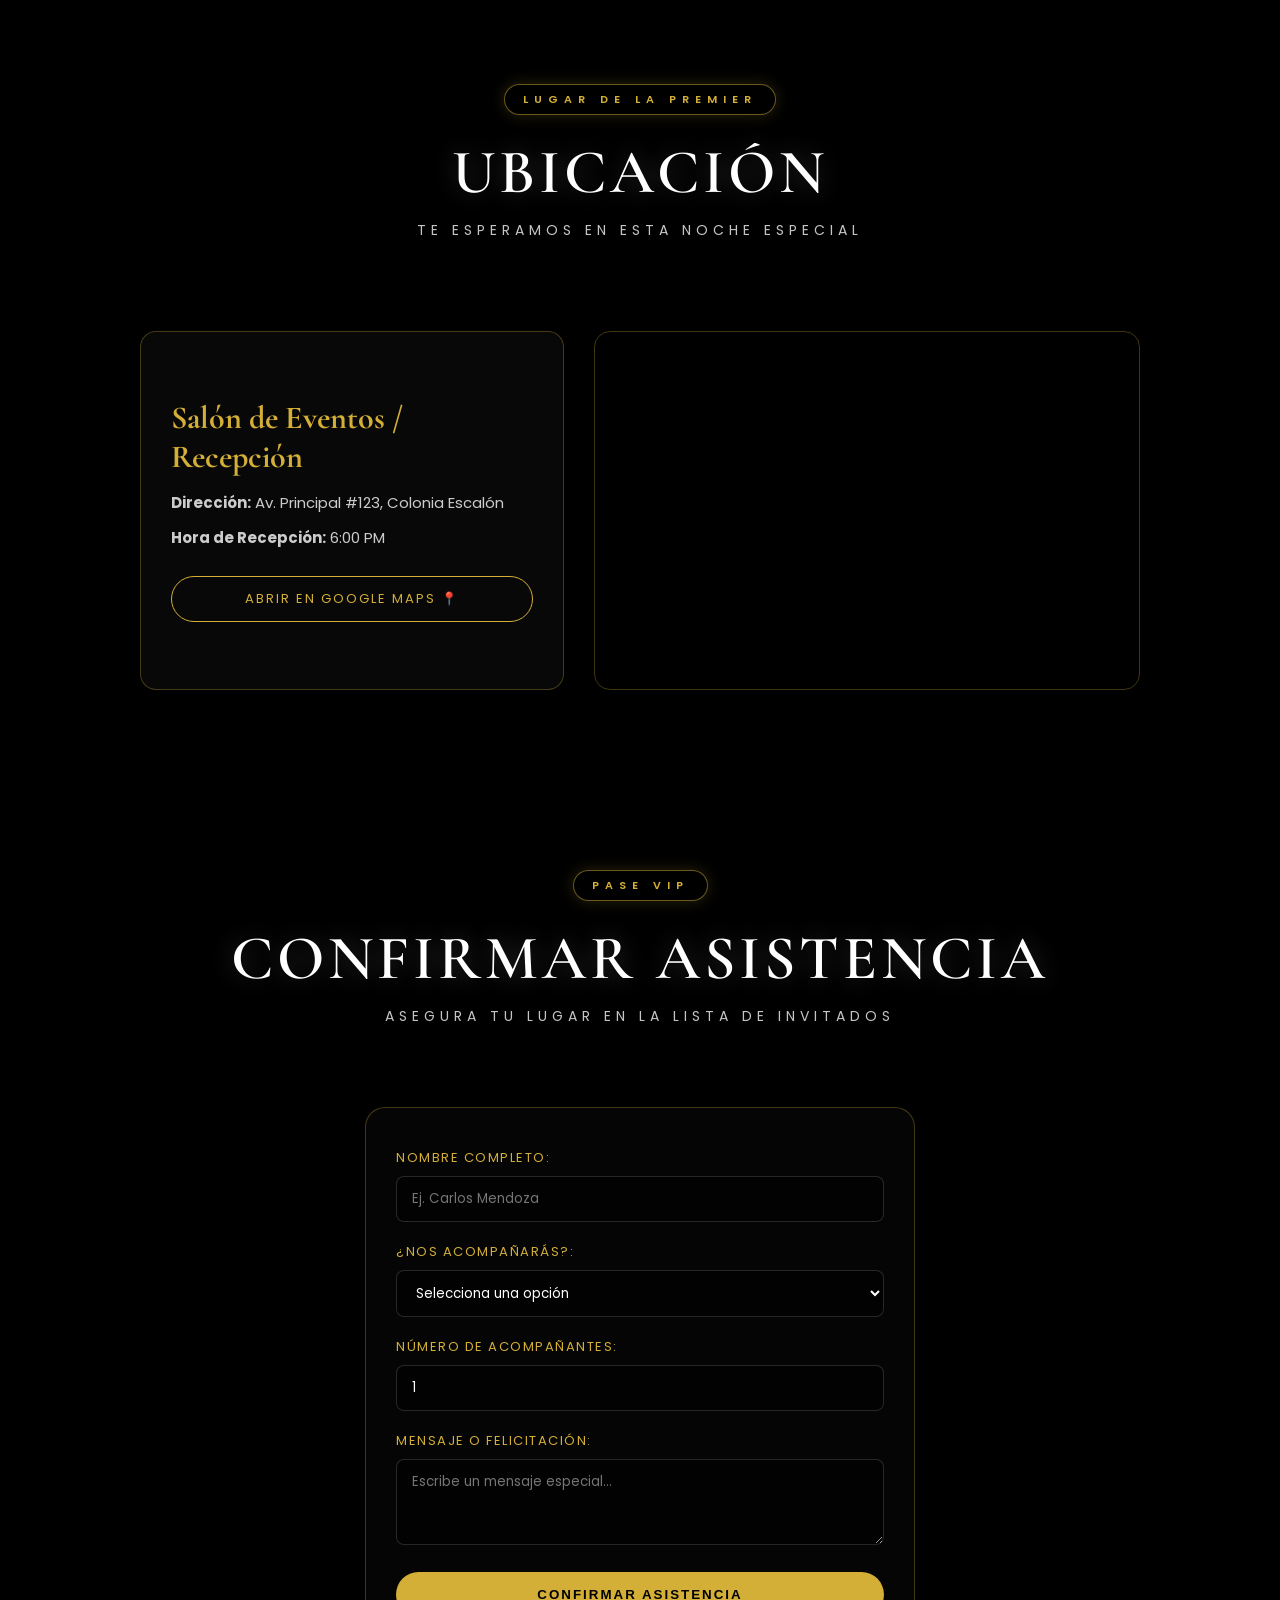
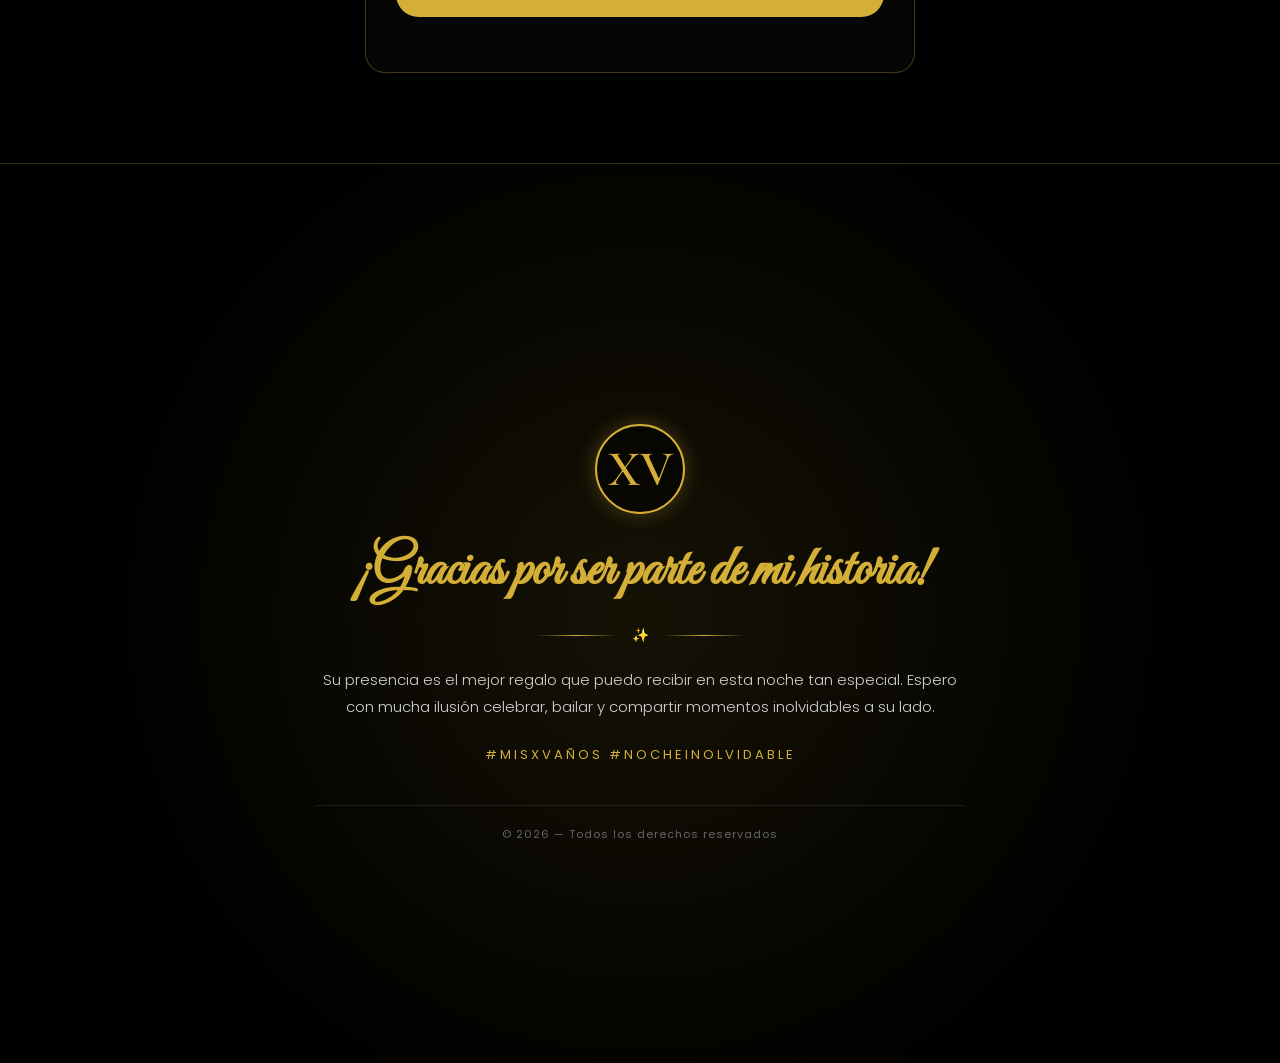
==== commit 09edbe0a: "Update index.html" ====
--- a/index.html
+++ b/index.html
@@ -41,8 +41,7 @@
     <div id="rsvp"></div>
     <div id="footer"></div>
 
-    <!-- Audio de fondo (Ubicación correcta dentro del body) -->
-    <audio id="bgMusic" src="music.mp3" loop preload="auto"></audio>
+   <audio id="bgMusic" src="https://files.catbox.moe/abc123.mp3" loop preload="auto"></audio>
 
     <!-- Script de Animaciones AOS -->
     <script src="https://unpkg.com/aos@2.3.4/dist/aos.js"></script>
